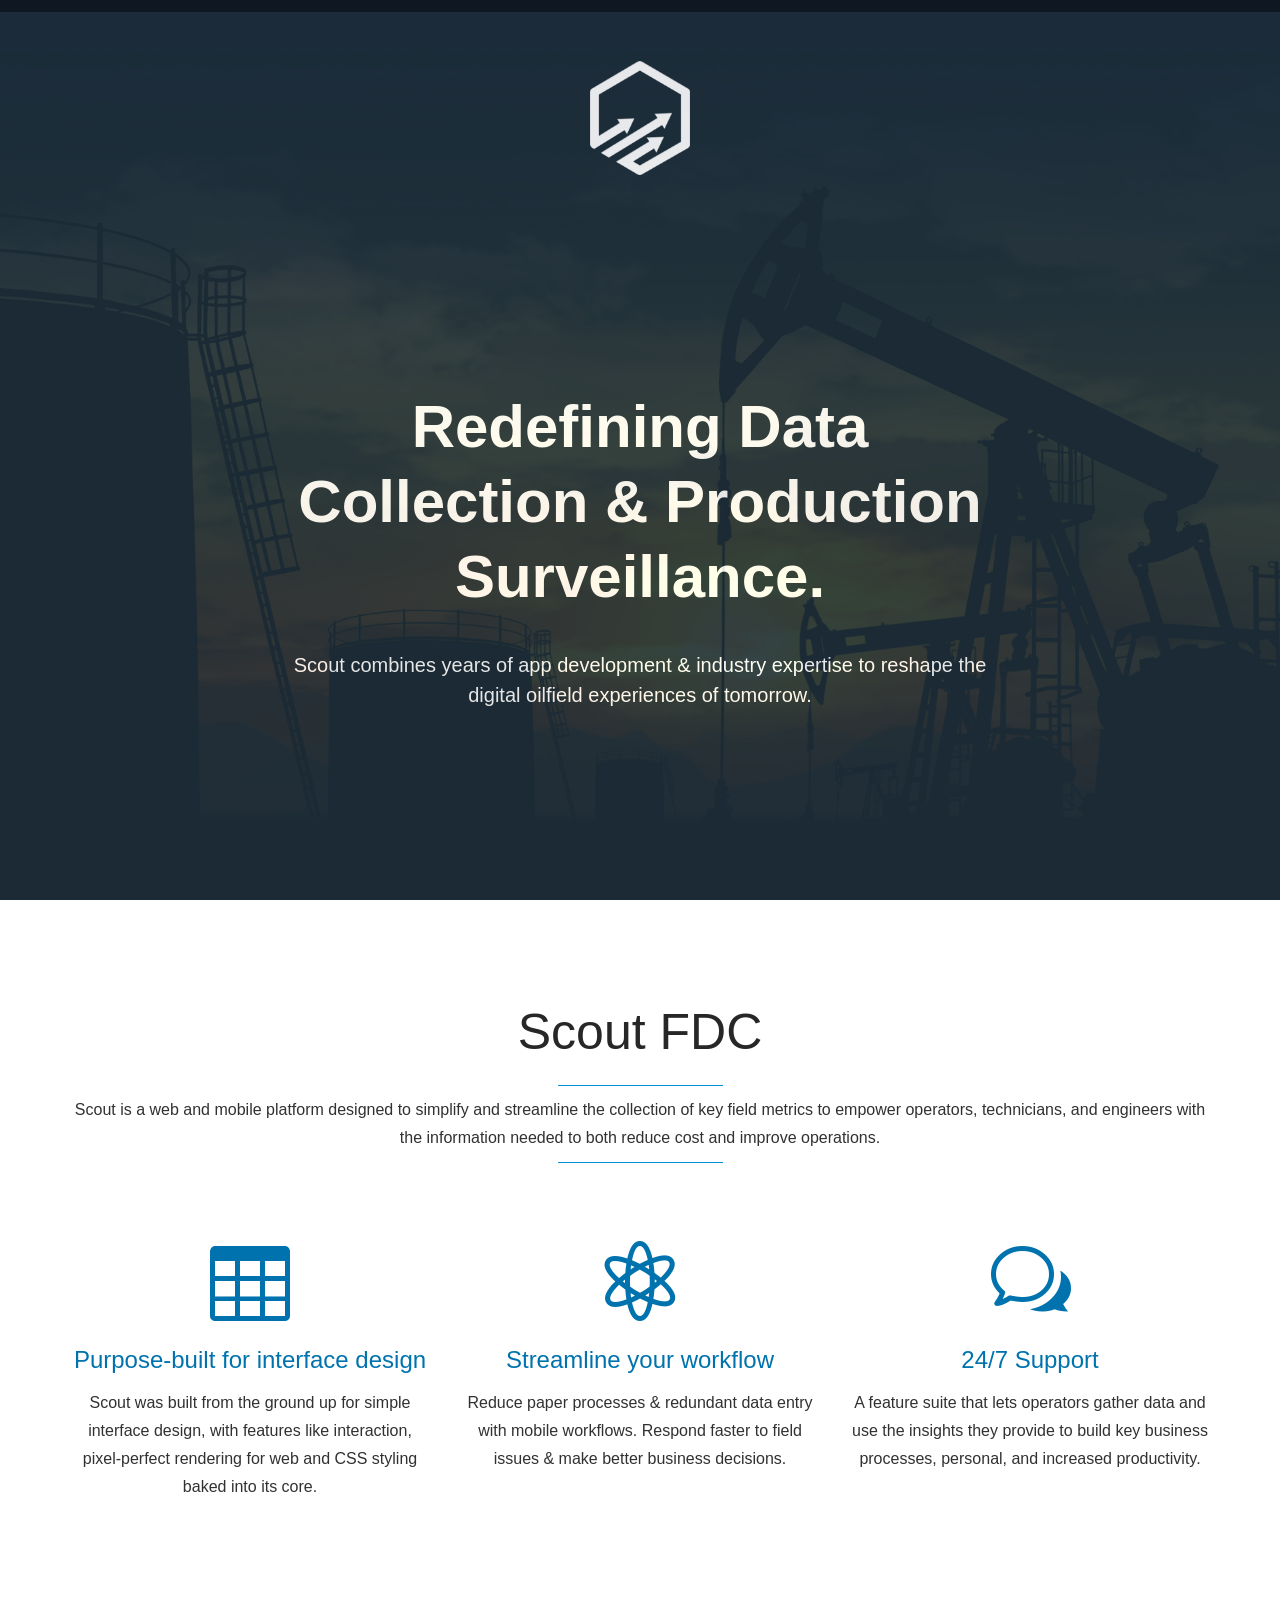
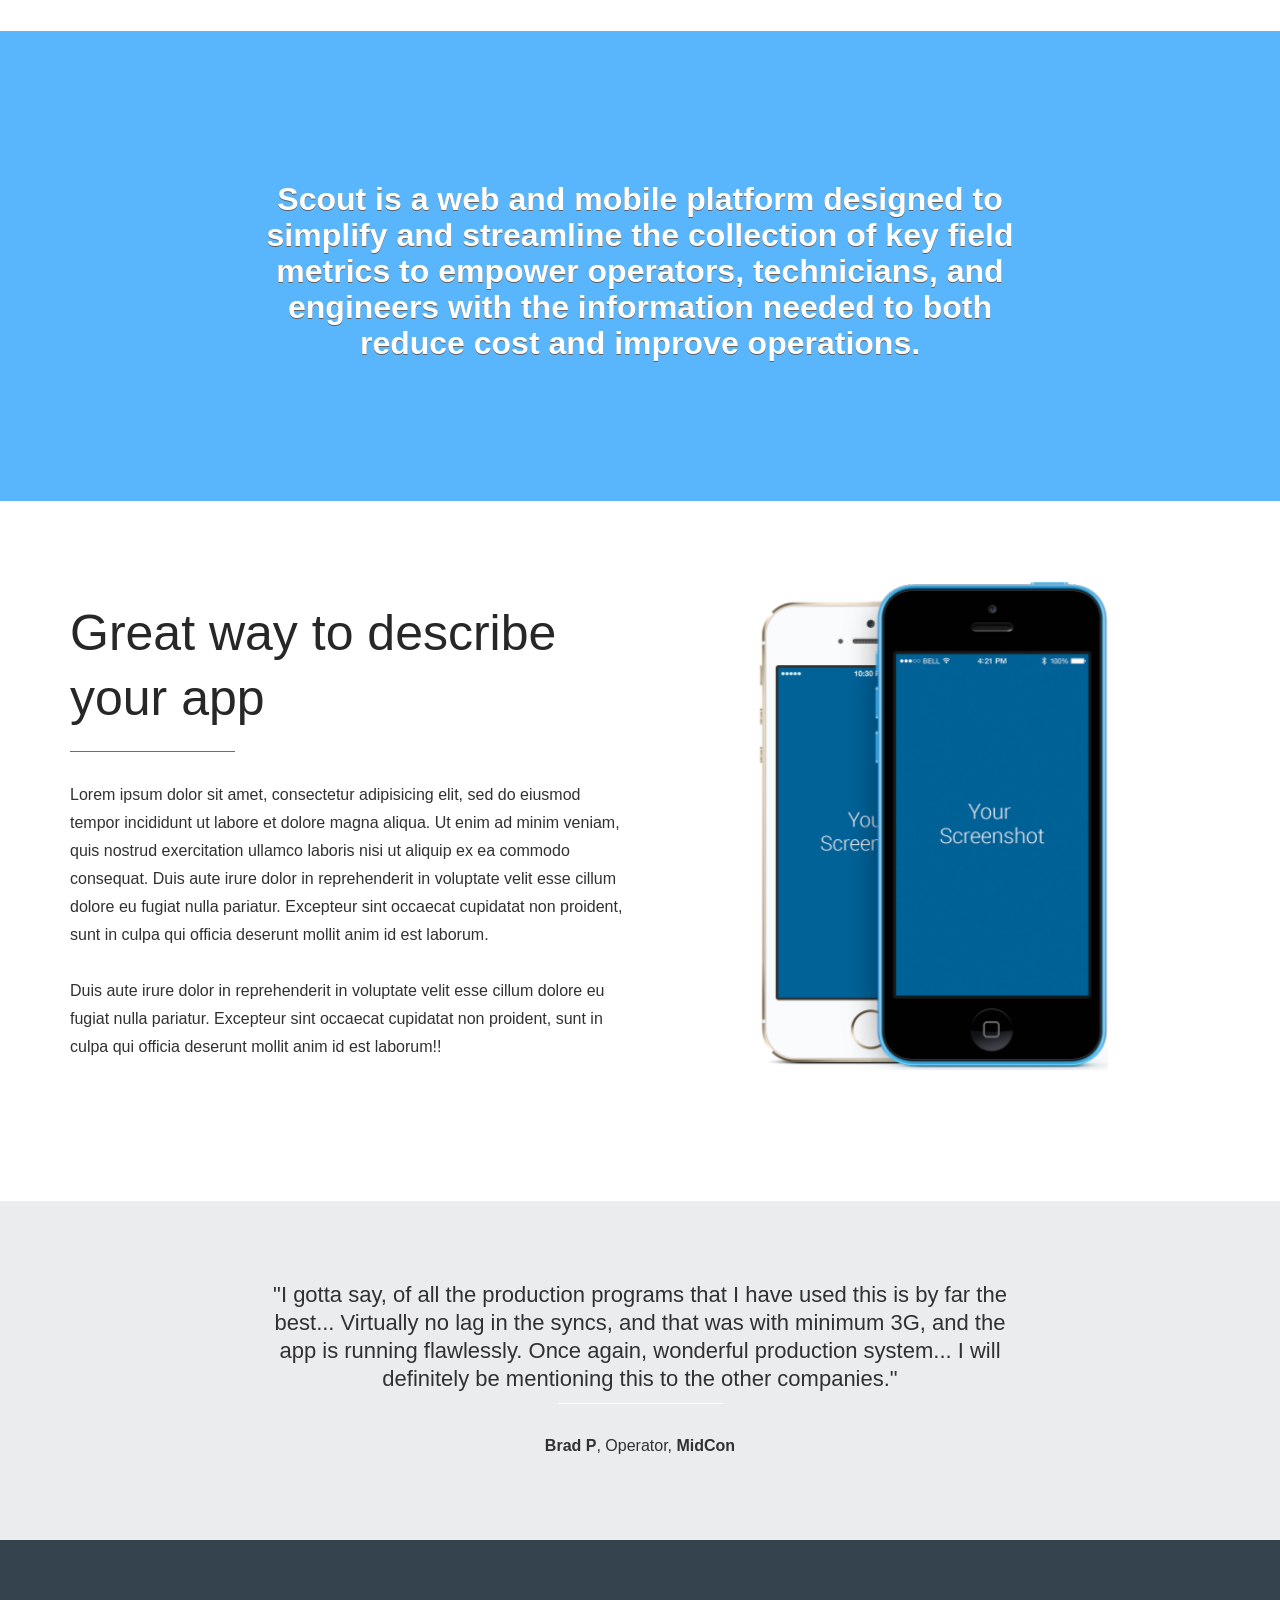
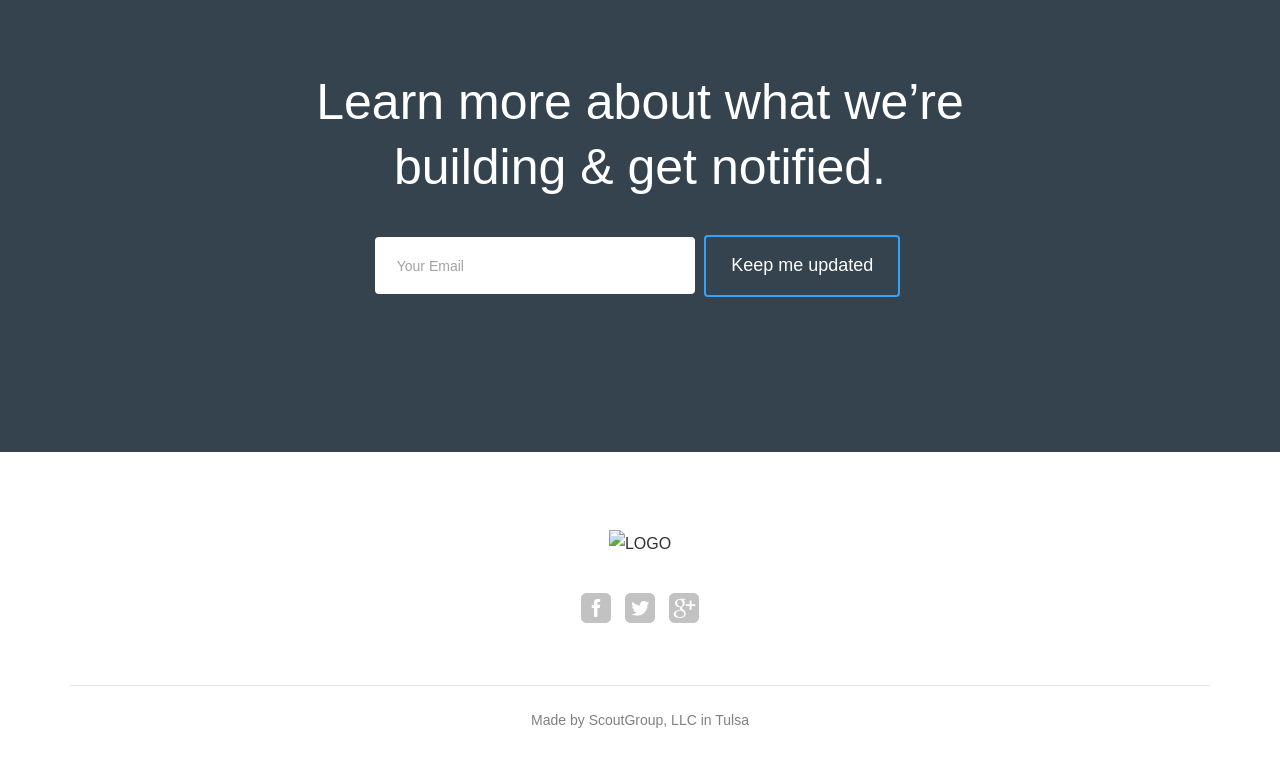
==== index.html @ a5a45346 "nav tweaks" ====
<!doctype html>
<html lang="en">
<head>
<meta charset="UTF-8">
<meta name="description" content="Responsive Bootstrap App Landing Page Template">
<meta name="keywords" content="Scout, Bootstrap, Landing page, Template, App, Mobile, Android, iOS">
<meta name="author" content="Mizanur Rahman">
<meta name="viewport" content="width=device-width, initial-scale=1, maximum-scale=1">

<!-- SITE TITLE -->
<title>Scout - FDC & Production Surveillance.</title>

<!-- =========================
      FAV AND TOUCH ICONS  
============================== -->
<link rel="icon" href="images/favicon.ico">
<link rel="apple-touch-icon" href="images/apple-touch-icon.png">
<link rel="apple-touch-icon" sizes="72x72" href="images/apple-touch-icon-72x72.png">
<link rel="apple-touch-icon" sizes="114x114" href="images/apple-touch-icon-114x114.png">

<!-- =========================
     STYLESHEETS   
============================== -->
<!-- BOOTSTRAP -->
<link rel="stylesheet" href="css/bootstrap.min.css">

<!-- FONT ICONS -->
<link rel="stylesheet" href="assets/elegant-icons/style.css">
<link rel="stylesheet" href="assets/app-icons/styles.css">
<!--[if lte IE 7]><script src="lte-ie7.js"></script><![endif]-->

<!-- WEB FONTS -->
<link href='http://fonts.googleapis.com/css?family=Roboto:100,300,100italic,400,300italic' rel='stylesheet' type='text/css'>
<script type="text/javascript" src="http://fast.fonts.net/jsapi/e8d25be2-cc6c-45c1-a5a9-0965de885e68.js"></script>

<!-- CAROUSEL AND LIGHTBOX -->
<link rel="stylesheet" href="css/owl.theme.css">
<link rel="stylesheet" href="css/owl.carousel.css">
<link rel="stylesheet" href="css/nivo-lightbox.css">
<link rel="stylesheet" href="css/nivo_themes/default/default.css">

<!-- ANIMATIONS -->
<link rel="stylesheet" href="css/animate.min.css">

<!-- CUSTOM STYLESHEETS -->
<link rel="stylesheet" href="css/styles.css">

<!-- COLORS -->
<link rel="stylesheet" href="css/colors/blue.css"> <!-- DEFAULT COLOR/ CURRENTLY USING -->
<!-- <link rel="stylesheet" href="css/colors/red.css"> --> 
<!-- <link rel="stylesheet" href="css/colors/green.css"> --> 
<!-- <link rel="stylesheet" href="css/colors/purple.css"> --> 
<!-- <link rel="stylesheet" href="css/colors/orange.css"> --> 
<!-- <link rel="stylesheet" href="css/colors/blue-munsell.css"> --> 
<!-- <link rel="stylesheet" href="css/colors/slate.css"> --> 
<!-- <link rel="stylesheet" href="css/colors/yellow.css"> -->

<!-- RESPONSIVE FIXES -->
<link rel="stylesheet" href="css/responsive.css">


<!--[if lt IE 9]>
			<script src="js/html5shiv.js"></script>
			<script src="js/respond.min.js"></script>
<![endif]-->

<!-- JQUERY -->
<script src="http://ajax.googleapis.com/ajax/libs/jquery/1.9.1/jquery.min.js"></script>

</head>

<body>
<!-- =========================
     PRE LOADER       
============================== -->
<div class="preloader">
  <div class="status">&nbsp;</div>
</div>

<!-- =========================
     HEADER   
============================== -->
<header class="header" data-stellar-background-ratio="0.5" id="home">

<!-- COLOR OVER IMAGE -->
<div class="color-overlay"> <!-- To make header full screen. Use .full-screen class with color overlay. Example: <div class="color-overlay full-screen">  -->

	<!-- STICKY NAVIGATION -->
	<div class="navbar navbar-inverse bs-docs-nav navbar-fixed-top sticky-navigation">
		<div class="container">
			<div class="navbar-header">
				
				<!-- LOGO ON STICKY NAV BAR -->
				<button type="button" class="navbar-toggle" data-toggle="collapse" data-target="#kane-navigation">
				<span class="sr-only">Toggle navigation</span>
				<span class="icon-bar"></span>
				<span class="icon-bar"></span>
				<span class="icon-bar"></span>
				</button>

				<a class="navbar-brand" href="#"><img src="http://wti.s3.amazonaws.com/scout-logo.png" alt=""></a>
				
			</div>
			
			<!-- NAVIGATION LINKS -->
			<div class="navbar-collapse collapse" id="kane-navigation">
				<ul class="nav navbar-nav navbar-right main-navigation">
				<li><a href="#features">Features</a></li>
				<li><a href="#services">Services</a></li>
				<li><a href="#contact">Contact</a></li>
				<li><a href="#contact"><button class="btn btn-default small-button">Contact Us</button></a></li>
				</ul>
			</div>
		</div> <!-- /END CONTAINER -->
	</div> <!-- /END STICKY NAVIGATION -->
	
	
	<!-- CONTAINER -->
	<div class="container">
		
		<!-- ONLY LOGO ON HEADER -->
		<div class="only-logo">
			<div class="navbar">
				<div class="navbar-header">
					<img src="images/scout-top.png" alt="" style="width: 100px;">
				</div>
			</div>
		</div> <!-- /END ONLY LOGO ON HEADER -->
		
		<div class="row">
			<div class="col-md-8 col-md-offset-2">
				
				<!-- HEADING AND BUTTONS -->
				<div class="intro-section">
					
					<!-- WELCOM MESSAGE -->
					<h1 class="intro">Redefining Data Collection & Production Surveillance.</h1>
					<h4 style="color:white;">Scout combines years of app development & industry expertise to reshape the digital oilfield experiences of tomorrow.</h4>
					
					
				</div>
				<!-- /END HEADNING AND BUTTONS -->
				
			</div>
		</div>
		<!-- /END ROW -->
		
	</div>
	<!-- /END CONTAINER -->
</div>
<!-- /END COLOR OVERLAY -->
</header>
<!-- /END HEADER -->


<!-- /END SECTION -->

<!-- =========================
     SERVICES
============================== -->
<section class="services" id="features">

<div class="container">
	
	<!-- SECTION HEADER -->
	<div class="section-header wow fadeIn animated" data-wow-offset="10" data-wow-duration="1.5s">
		
		<!-- SECTION TITLE -->
		<h2 class="dark-text">Scout FDC</h2>
		
		<div class="colored-line">
		</div>
		<div class="section-description">
			Scout is a web and mobile platform designed to  
			simplify and streamline the collection of key field metrics 
			to empower operators, technicians, and engineers with 
			the information needed to both reduce cost 
			and improve operations.
		</div>
		<div class="colored-line">
		</div>
		
	</div>
	<!-- /END SECTION HEADER -->
	
	<div class="row">
		
		<!-- SINGLE SERVICE -->
		<div class="col-md-4 single-service wow fadeIn animated" data-wow-offset="10" data-wow-duration="1.5s">
			
			<!-- SERVICE ICON -->
			<div class="service-icon">
				<i class="icon_table"></i>
			</div>
			
			<!-- SERVICE HEADING -->
			<h3>Purpose-built for interface design</h3>
			
			<!-- SERVICE DESCRIPTION -->
			<p>
				 Scout was built from the ground up for simple interface design, with features like interaction, pixel-perfect rendering for web and CSS styling baked into its core.
			</p>
			
		</div>
		<!-- /END SINGLE SERVICE -->
		
		<!-- SINGLE SERVICE -->
		<div class="col-md-4 single-service wow fadeIn animated" data-wow-offset="10" data-wow-duration="1.5s">
			
			<!-- SERVICE ICON -->
			<div class="service-icon">
				<i class="icon_genius"></i>
			</div>
			
			<!-- SERVICE HEADING -->
			<h3>Streamline your workflow</h3>
			
			<!-- SERVICE DESCRIPTION -->
			<p>
				 Reduce paper processes & redundant data entry with mobile workflows.
				 Respond faster to field issues & make better business decisions.
			</p>
			
		</div>
		<!-- /END SINGLE SERVICE -->
		
		<!-- SINGLE SERVICE -->
		<div class="col-md-4 single-service wow fadeIn animated" data-wow-offset="10" data-wow-duration="1.5s">
			
			<!-- SERVICE ICON -->
			<div class="service-icon">
				<i class="icon_chat_alt"></i>
			</div>
			
			<!-- SERVICE HEADING -->
			<h3>24/7 Support</h3>
			
			<!-- SERVICE DESCRIPTION -->
			<p>
				A feature suite that lets operators gather data and use the insights they provide to build key business processes, personal, and increased productivity.
			</p>
			
		</div>
		<!-- /END SINGLE SERVICE -->
		
	</div>
	<!-- /END ROW -->
	
</div>
<!-- /END CONTAINER -->

</section>
<!-- /END FEATURES SECTION -->

<!-- =========================
     TESTIMONIALS 
============================== -->
<section class="testimonials">

<div class="color-overlay">
	
	<div class="container" data-wow-offset="10" data-wow-duration="1.5s">
		
		<!-- FEEDBACKS -->
		<div id="feedbacks" class="owl-carousel owl-theme">
			
			<!-- SINGLE FEEDBACK -->
			<div class="feedback">

				
				<div class="message">
					 Scout is a web and mobile platform designed to  
					 simplify and streamline the collection of key field metrics 
					 to empower operators, technicians, and engineers with 
					 the information needed to both reduce cost 
					 and improve operations.
				</div>
				
			</div>
			<!-- /END SINGLE FEEDBACK -->

			
		</div>
		<!-- /END FEEDBACKS -->
		
	</div>
	<!-- /END CONTAINER -->
	
</div>
<!-- /END COLOR OVERLAY -->

</section>
<!-- /END TESTIMONIALS SECTION -->

<!-- =========================
     BRIEF RIGHT SECTION 
============================== -->
<section class="app-brief" id="services">

<div class="container">
	
	<div class="row">
		
		<!-- BRIEF -->
		<div class="col-md-6 left-align" data-wow-offset="10" data-wow-duration="1.5s">
			
			<!-- SECTION TITLE -->
			<h2 class="dark-text">Great way to describe your app</h2>
			
			<div class="colored-line-left">
			</div>
			
			<p>
				Lorem ipsum dolor sit amet, consectetur adipisicing elit, sed do eiusmod tempor incididunt ut labore et dolore magna aliqua. Ut enim ad minim veniam, quis nostrud exercitation ullamco laboris nisi ut aliquip ex ea commodo consequat. Duis aute irure dolor in reprehenderit in voluptate velit esse cillum dolore eu fugiat nulla pariatur. Excepteur sint occaecat cupidatat non proident, sunt in culpa qui officia deserunt mollit anim id est laborum.<br/><br/>
				Duis aute irure dolor in reprehenderit in voluptate velit esse cillum dolore eu fugiat nulla pariatur. Excepteur sint occaecat cupidatat non proident, sunt in culpa qui officia deserunt mollit anim id est laborum!!
			</p>
			
		</div>
		<!-- /ENDBRIEF -->
		
		<!-- PHONES IMAGE -->
		<div class="col-md-6" data-wow-offset="10" data-wow-duration="1.5s">
			<div class="phone-image">
				<img src="images/2-iphone-right.png" alt="">
			</div>
		</div>
		<!-- /END PHONES IMAGE -->
		
	</div>
	<!-- /END ROW -->
	
</div>
<!-- /END CONTAINER -->

</section>
<!-- /END SECTION -->

<!-- =========================
     BRIEF LEFT SECTION WITH VIDEO 
============================== -->
<section class="app-brief grey-bg" id="brief1">

<div class="container">
	
	<div class="row">
		
		<div class="col-md-8 col-md-offset-2">
	
			<p style="font-size: 22px;">
				"I gotta say, of all the production programs that I have used this is by far the best... Virtually no lag in the syncs, and that was with minimum 3G, and the app is running flawlessly.  Once again, wonderful production system... I will definitely be mentioning this to the other companies."
			</p>
			
			<div class="white-line"></div><br>
							
			<!-- INFORMATION -->
			<div class="name">
				<b>Brad P</b>, Operator, <b>MidCon</b>
			</div>
	
		</div>
	
		
	</div>
	<!-- /END ROW -->
	
</div>
<!-- /END CONTAINER -->

</section>
<!-- /END SECTION -->


<!-- =========================
     DOWNLOAD NOW 
============================== -->
<section class="download" id="contact">

<div class="color-overlay">

	<div class="container">
		<div class="row">
			<div class="col-md-8 col-md-offset-2">
				
				
				
				<!-- SUBSCRIPTION FORM WITH TITLE -->
				<div class="subscription-form-container">
					
					<h2 class="wow fadeInLeft animated" data-wow-offset="10" data-wow-duration="1.5s">Learn more about what we’re building & get notified.</h2>
					
					<!-- =====================
					     MAILCHIMP FORM STARTS 
					     ===================== -->
					
					<form class="subscription-form mailchimp form-inline wow fadeInRight animated" data-wow-offset="10" data-wow-duration="1.5s" role="form">
						
						<!-- SUBSCRIPTION SUCCESSFUL OR ERROR MESSAGES -->
						<h4 class="subscription-success"></h4>
						<h4 class="subscription-error"></h4>
						
						<!-- EMAIL INPUT BOX -->
						<input type="email" name="email" id="subscriber-email" placeholder="Your Email" class="form-control input-box">
						
						<!-- SUBSCRIBE BUTTON -->
						<button type="submit" id="subscribe-button" class="btn btn-default standard-button">Keep me updated</button>
						
					</form>
					<!-- /END MAILCHIMP FORM STARTS -->
					
					<!-- =====================
					     LOCAL TXT FORM STARTS 
					     ===================== -->
					     
					<!-- THIS FORM IS COMMENTED TO HIDE 
					
					<form class="subscription-form form-inline wow fadeInRight animated" data-wow-offset="10" data-wow-duration="1.5s" id="subscribe" role="form">
						
						<h4 class="subscription-success"><i class="icon_check"></i> Thank you! We will notify you soon.</h4>
						<h4 class="subscription-error">Something Wrong!</h4>
						
						<input type="email" name="email" id="subscriber-email" placeholder="Your Email" class="form-control input-box">
						
						<button type="submit" id="subscribe-button" class="btn btn-default standard-button">Subscribe</button>
						
					</form>
					
					-->
					
					<!-- / LOCAL TXT SAVING FORM END -->

				</div>
                <!-- END OF SUBSCRIPTION FORM WITH TITLE -->
				
			</div> 
			<!-- END COLUMN -->
			
		</div> 
		<!-- END ROW -->
		
	</div>
	<!-- /END CONTAINER -->
</div>
<!-- /END COLOR OVERLAY -->

</section>
<!-- /END DOWNLOAD SECTION -->


<!-- =========================
     FOOTER 
============================== -->
<footer>

<div class="container">
	
	<div class="contact-box" data-wow-offset="10" data-wow-duration="1.5s">
		
		
		
	</div>
	<!-- /END CONTACT BOX -->
	
	<!-- LOGO -->
	<img src="http://wti.s3.amazonaws.com/scout-logo.png" alt="LOGO" class="responsive-img">
	
	<!-- SOCIAL ICONS -->
	<ul class="social-icons">
		<li><a href=""><i class="social_facebook_square"></i></a></li>
		<li><a href=""><i class="social_twitter_square"></i></a></li>
		<li><a href=""><i class="social_googleplus_square"></i></a></li>
	</ul>
	
	<!-- COPYRIGHT TEXT -->
	<p class="copyright">
		Made by ScoutGroup, LLC in Tulsa
	</p>

</div>
<!-- /END CONTAINER -->
 
</footer>
<!-- /END FOOTER -->


<!-- =========================
     SCRIPTS 
============================== -->

<script src="js/bootstrap.min.js"></script>
<script src="js/smoothscroll.js"></script>
<script src="js/jquery.scrollTo.min.js"></script>
<script src="js/jquery.localScroll.min.js"></script>
<script src="js/owl.carousel.min.js"></script>
<script src="js/nivo-lightbox.min.js"></script>
<script src="js/simple-expand.min.js"></script>
<script src="js/wow.min.js"></script>
<script src="js/jquery.stellar.min.js"></script>
<script src="js/retina.min.js"></script>
<script src="js/jquery.nav.js"></script>
<script src="js/matchMedia.js"></script>
<script src="js/jquery.ajaxchimp.min.js"></script>
<script src="js/jquery.fitvids.js"></script>
<script src="js/custom.js"></script>

</body>
</html>
---- assets/elegant-icons/style.css ----
@font-face {
	font-family: 'ElegantIcons';
	src:url('fonts/ElegantIcons.eot');
	src:url('fonts/ElegantIcons.eot?#iefix') format('embedded-opentype'),
		url('fonts/ElegantIcons.ttf') format('truetype'),
		url('fonts/ElegantIcons.svg#ElegantIcons') format('svg'),
		url('fonts/ElegantIcons.woff') format('woff');
	font-weight: normal;
	font-style: normal;
}

@media screen and (-webkit-min-device-pixel-ratio:0) {
@font-face {
font-family: 'ElegantIcons';
src: url('fonts/ElegantIcons.svg#ElegantIcons') format('svg');

}
}

/* Use the following CSS code if you want to use data attributes for inserting your icons */
[data-icon]:before {
	font-family: 'ElegantIcons';
	content: attr(data-icon);
	speak: none;
	font-weight: normal;
	font-variant: normal;
	text-transform: none;
	line-height: 1;
	-webkit-font-smoothing: antialiased;
	-moz-osx-font-smoothing: grayscale;
}

/* Use the following CSS code if you want to have a class per icon */
/*
Instead of a list of all class selectors,
you can use the generic selector below, but it's slower:
[class*="your-class-prefix"] {
*/
.arrow_up, .arrow_down, .arrow_left, .arrow_right, .arrow_left-up, .arrow_right-up, .arrow_right-down, .arrow_left-down, .arrow-up-down, .arrow_up-down_alt, .arrow_left-right_alt, .arrow_left-right, .arrow_expand_alt2, .arrow_expand_alt, .arrow_condense, .arrow_expand, .arrow_move, .arrow_carrot-up, .arrow_carrot-down, .arrow_carrot-left, .arrow_carrot-right, .arrow_carrot-2up, .arrow_carrot-2down, .arrow_carrot-2left, .arrow_carrot-2right, .arrow_carrot-up_alt2, .arrow_carrot-down_alt2, .arrow_carrot-left_alt2, .arrow_carrot-right_alt2, .arrow_carrot-2up_alt2, .arrow_carrot-2down_alt2, .arrow_carrot-2left_alt2, .arrow_carrot-2right_alt2, .arrow_triangle-up, .arrow_triangle-down, .arrow_triangle-left, .arrow_triangle-right, .arrow_triangle-up_alt2, .arrow_triangle-down_alt2, .arrow_triangle-left_alt2, .arrow_triangle-right_alt2, .arrow_back, .icon_minus-06, .icon_plus, .icon_close, .icon_check, .icon_minus_alt2, .icon_plus_alt2, .icon_close_alt2, .icon_check_alt2, .icon_zoom-out_alt, .icon_zoom-in_alt, .icon_search, .icon_box-empty, .icon_box-selected, .icon_minus-box, .icon_plus-box, .icon_box-checked, .icon_circle-empty, .icon_circle-slelected, .icon_stop_alt2, .icon_stop, .icon_pause_alt2, .icon_pause, .icon_menu, .icon_menu-square_alt2, .icon_menu-circle_alt2, .icon_ul, .icon_ol, .icon_adjust-horiz, .icon_adjust-vert, .icon_document_alt, .icon_documents_alt, .icon_pencil, .icon_pencil-edit_alt, .icon_pencil-edit, .icon_folder-alt, .icon_folder-open_alt, .icon_folder-add_alt, .icon_info_alt, .icon_error-oct_alt, .icon_error-circle_alt, .icon_error-triangle_alt, .icon_question_alt2, .icon_question, .icon_comment_alt, .icon_chat_alt, .icon_vol-mute_alt, .icon_volume-low_alt, .icon_volume-high_alt, .icon_quotations, .icon_quotations_alt2, .icon_clock_alt, .icon_lock_alt, .icon_lock-open_alt, .icon_key_alt, .icon_cloud_alt, .icon_cloud-upload_alt, .icon_cloud-download_alt, .icon_image, .icon_images, .icon_lightbulb_alt, .icon_gift_alt, .icon_house_alt, .icon_genius, .icon_mobile, .icon_tablet, .icon_laptop, .icon_desktop, .icon_camera_alt, .icon_mail_alt, .icon_cone_alt, .icon_ribbon_alt, .icon_bag_alt, .icon_creditcard, .icon_cart_alt, .icon_paperclip, .icon_tag_alt, .icon_tags_alt, .icon_trash_alt, .icon_cursor_alt, .icon_mic_alt, .icon_compass_alt, .icon_pin_alt, .icon_pushpin_alt, .icon_map_alt, .icon_drawer_alt, .icon_toolbox_alt, .icon_book_alt, .icon_calendar, .icon_film, .icon_table, .icon_contacts_alt, .icon_headphones, .icon_lifesaver, .icon_piechart, .icon_refresh, .icon_link_alt, .icon_link, .icon_loading, .icon_blocked, .icon_archive_alt, .icon_heart_alt, .icon_star_alt, .icon_star-half_alt, .icon_star, .icon_star-half, .icon_tools, .icon_tool, .icon_cog, .icon_cogs, .arrow_up_alt, .arrow_down_alt, .arrow_left_alt, .arrow_right_alt, .arrow_left-up_alt, .arrow_right-up_alt, .arrow_right-down_alt, .arrow_left-down_alt, .arrow_condense_alt, .arrow_expand_alt3, .arrow_carrot_up_alt, .arrow_carrot-down_alt, .arrow_carrot-left_alt, .arrow_carrot-right_alt, .arrow_carrot-2up_alt, .arrow_carrot-2dwnn_alt, .arrow_carrot-2left_alt, .arrow_carrot-2right_alt, .arrow_triangle-up_alt, .arrow_triangle-down_alt, .arrow_triangle-left_alt, .arrow_triangle-right_alt, .icon_minus_alt, .icon_plus_alt, .icon_close_alt, .icon_check_alt, .icon_zoom-out, .icon_zoom-in, .icon_stop_alt, .icon_menu-square_alt, .icon_menu-circle_alt, .icon_document, .icon_documents, .icon_pencil_alt, .icon_folder, .icon_folder-open, .icon_folder-add, .icon_folder_upload, .icon_folder_download, .icon_info, .icon_error-circle, .icon_error-oct, .icon_error-triangle, .icon_question_alt, .icon_comment, .icon_chat, .icon_vol-mute, .icon_volume-low, .icon_volume-high, .icon_quotations_alt, .icon_clock, .icon_lock, .icon_lock-open, .icon_key, .icon_cloud, .icon_cloud-upload, .icon_cloud-download, .icon_lightbulb, .icon_gift, .icon_house, .icon_camera, .icon_mail, .icon_cone, .icon_ribbon, .icon_bag, .icon_cart, .icon_tag, .icon_tags, .icon_trash, .icon_cursor, .icon_mic, .icon_compass, .icon_pin, .icon_pushpin, .icon_map, .icon_drawer, .icon_toolbox, .icon_book, .icon_contacts, .icon_archive, .icon_heart, .icon_profile, .icon_group, .icon_grid-2x2, .icon_grid-3x3, .icon_music, .icon_pause_alt, .icon_phone, .icon_upload, .icon_download, .social_facebook, .social_twitter, .social_pinterest, .social_googleplus, .social_tumblr, .social_tumbleupon, .social_wordpress, .social_instagram, .social_dribbble, .social_vimeo, .social_linkedin, .social_rss, .social_deviantart, .social_share, .social_myspace, .social_skype, .social_youtube, .social_picassa, .social_googledrive, .social_flickr, .social_blogger, .social_spotify, .social_delicious, .social_facebook_circle, .social_twitter_circle, .social_pinterest_circle, .social_googleplus_circle, .social_tumblr_circle, .social_stumbleupon_circle, .social_wordpress_circle, .social_instagram_circle, .social_dribbble_circle, .social_vimeo_circle, .social_linkedin_circle, .social_rss_circle, .social_deviantart_circle, .social_share_circle, .social_myspace_circle, .social_skype_circle, .social_youtube_circle, .social_picassa_circle, .social_googledrive_alt2, .social_flickr_circle, .social_blogger_circle, .social_spotify_circle, .social_delicious_circle, .social_facebook_square, .social_twitter_square, .social_pinterest_square, .social_googleplus_square, .social_tumblr_square, .social_stumbleupon_square, .social_wordpress_square, .social_instagram_square, .social_dribbble_square, .social_vimeo_square, .social_linkedin_square, .social_rss_square, .social_deviantart_square, .social_share_square, .social_myspace_square, .social_skype_square, .social_youtube_square, .social_picassa_square, .social_googledrive_square, .social_flickr_square, .social_blogger_square, .social_spotify_square, .social_delicious_square, .icon_printer, .icon_calulator, .icon_building, .icon_floppy, .icon_drive, .icon_search-2, .icon_id, .icon_id-2, .icon_puzzle, .icon_like, .icon_dislike, .icon_mug, .icon_currency, .icon_wallet, .icon_pens, .icon_easel, .icon_flowchart, .icon_datareport, .icon_briefcase, .icon_shield, .icon_percent, .icon_globe, .icon_globe-2, .icon_target, .icon_hourglass, .icon_balance, .icon_rook, .icon_printer-alt, .icon_calculator_alt, .icon_building_alt, .icon_floppy_alt, .icon_drive_alt, .icon_search_alt, .icon_id_alt, .icon_id-2_alt, .icon_puzzle_alt, .icon_like_alt, .icon_dislike_alt, .icon_mug_alt, .icon_currency_alt, .icon_wallet_alt, .icon_pens_alt, .icon_easel_alt, .icon_flowchart_alt, .icon_datareport_alt, .icon_briefcase_alt, .icon_shield_alt, .icon_percent_alt, .icon_globe_alt, .icon_clipboard {
	font-family: 'ElegantIcons';
	speak: none;
	font-style: normal;
	font-weight: normal;
	font-variant: normal;
	text-transform: none;
	line-height: 1;
	-webkit-font-smoothing: antialiased;
}
.arrow_up:before {
	content: "\21";
}
.arrow_down:before {
	content: "\22";
}
.arrow_left:before {
	content: "\23";
}
.arrow_right:before {
	content: "\24";
}
.arrow_left-up:before {
	content: "\25";
}
.arrow_right-up:before {
	content: "\26";
}
.arrow_right-down:before {
	content: "\27";
}
.arrow_left-down:before {
	content: "\28";
}
.arrow-up-down:before {
	content: "\29";
}
.arrow_up-down_alt:before {
	content: "\2a";
}
.arrow_left-right_alt:before {
	content: "\2b";
}
.arrow_left-right:before {
	content: "\2c";
}
.arrow_expand_alt2:before {
	content: "\2d";
}
.arrow_expand_alt:before {
	content: "\2e";
}
.arrow_condense:before {
	content: "\2f";
}
.arrow_expand:before {
	content: "\30";
}
.arrow_move:before {
	content: "\31";
}
.arrow_carrot-up:before {
	content: "\32";
}
.arrow_carrot-down:before {
	content: "\33";
}
.arrow_carrot-left:before {
	content: "\34";
}
.arrow_carrot-right:before {
	content: "\35";
}
.arrow_carrot-2up:before {
	content: "\36";
}
.arrow_carrot-2down:before {
	content: "\37";
}
.arrow_carrot-2left:before {
	content: "\38";
}
.arrow_carrot-2right:before {
	content: "\39";
}
.arrow_carrot-up_alt2:before {
	content: "\3a";
}
.arrow_carrot-down_alt2:before {
	content: "\3b";
}
.arrow_carrot-left_alt2:before {
	content: "\3c";
}
.arrow_carrot-right_alt2:before {
	content: "\3d";
}
.arrow_carrot-2up_alt2:before {
	content: "\3e";
}
.arrow_carrot-2down_alt2:before {
	content: "\3f";
}
.arrow_carrot-2left_alt2:before {
	content: "\40";
}
.arrow_carrot-2right_alt2:before {
	content: "\41";
}
.arrow_triangle-up:before {
	content: "\42";
}
.arrow_triangle-down:before {
	content: "\43";
}
.arrow_triangle-left:before {
	content: "\44";
}
.arrow_triangle-right:before {
	content: "\45";
}
.arrow_triangle-up_alt2:before {
	content: "\46";
}
.arrow_triangle-down_alt2:before {
	content: "\47";
}
.arrow_triangle-left_alt2:before {
	content: "\48";
}
.arrow_triangle-right_alt2:before {
	content: "\49";
}
.arrow_back:before {
	content: "\4a";
}
.icon_minus-06:before {
	content: "\4b";
}
.icon_plus:before {
	content: "\4c";
}
.icon_close:before {
	content: "\4d";
}
.icon_check:before {
	content: "\4e";
}
.icon_minus_alt2:before {
	content: "\4f";
}
.icon_plus_alt2:before {
	content: "\50";
}
.icon_close_alt2:before {
	content: "\51";
}
.icon_check_alt2:before {
	content: "\52";
}
.icon_zoom-out_alt:before {
	content: "\53";
}
.icon_zoom-in_alt:before {
	content: "\54";
}
.icon_search:before {
	content: "\55";
}
.icon_box-empty:before {
	content: "\56";
}
.icon_box-selected:before {
	content: "\57";
}
.icon_minus-box:before {
	content: "\58";
}
.icon_plus-box:before {
	content: "\59";
}
.icon_box-checked:before {
	content: "\5a";
}
.icon_circle-empty:before {
	content: "\5b";
}
.icon_circle-slelected:before {
	content: "\5c";
}
.icon_stop_alt2:before {
	content: "\5d";
}
.icon_stop:before {
	content: "\5e";
}
.icon_pause_alt2:before {
	content: "\5f";
}
.icon_pause:before {
	content: "\60";
}
.icon_menu:before {
	content: "\61";
}
.icon_menu-square_alt2:before {
	content: "\62";
}
.icon_menu-circle_alt2:before {
	content: "\63";
}
.icon_ul:before {
	content: "\64";
}
.icon_ol:before {
	content: "\65";
}
.icon_adjust-horiz:before {
	content: "\66";
}
.icon_adjust-vert:before {
	content: "\67";
}
.icon_document_alt:before {
	content: "\68";
}
.icon_documents_alt:before {
	content: "\69";
}
.icon_pencil:before {
	content: "\6a";
}
.icon_pencil-edit_alt:before {
	content: "\6b";
}
.icon_pencil-edit:before {
	content: "\6c";
}
.icon_folder-alt:before {
	content: "\6d";
}
.icon_folder-open_alt:before {
	content: "\6e";
}
.icon_folder-add_alt:before {
	content: "\6f";
}
.icon_info_alt:before {
	content: "\70";
}
.icon_error-oct_alt:before {
	content: "\71";
}
.icon_error-circle_alt:before {
	content: "\72";
}
.icon_error-triangle_alt:before {
	content: "\73";
}
.icon_question_alt2:before {
	content: "\74";
}
.icon_question:before {
	content: "\75";
}
.icon_comment_alt:before {
	content: "\76";
}
.icon_chat_alt:before {
	content: "\77";
}
.icon_vol-mute_alt:before {
	content: "\78";
}
.icon_volume-low_alt:before {
	content: "\79";
}
.icon_volume-high_alt:before {
	content: "\7a";
}
.icon_quotations:before {
	content: "\7b";
}
.icon_quotations_alt2:before {
	content: "\7c";
}
.icon_clock_alt:before {
	content: "\7d";
}
.icon_lock_alt:before {
	content: "\7e";
}
.icon_lock-open_alt:before {
	content: "\e000";
}
.icon_key_alt:before {
	content: "\e001";
}
.icon_cloud_alt:before {
	content: "\e002";
}
.icon_cloud-upload_alt:before {
	content: "\e003";
}
.icon_cloud-download_alt:before {
	content: "\e004";
}
.icon_image:before {
	content: "\e005";
}
.icon_images:before {
	content: "\e006";
}
.icon_lightbulb_alt:before {
	content: "\e007";
}
.icon_gift_alt:before {
	content: "\e008";
}
.icon_house_alt:before {
	content: "\e009";
}
.icon_genius:before {
	content: "\e00a";
}
.icon_mobile:before {
	content: "\e00b";
}
.icon_tablet:before {
	content: "\e00c";
}
.icon_laptop:before {
	content: "\e00d";
}
.icon_desktop:before {
	content: "\e00e";
}
.icon_camera_alt:before {
	content: "\e00f";
}
.icon_mail_alt:before {
	content: "\e010";
}
.icon_cone_alt:before {
	content: "\e011";
}
.icon_ribbon_alt:before {
	content: "\e012";
}
.icon_bag_alt:before {
	content: "\e013";
}
.icon_creditcard:before {
	content: "\e014";
}
.icon_cart_alt:before {
	content: "\e015";
}
.icon_paperclip:before {
	content: "\e016";
}
.icon_tag_alt:before {
	content: "\e017";
}
.icon_tags_alt:before {
	content: "\e018";
}
.icon_trash_alt:before {
	content: "\e019";
}
.icon_cursor_alt:before {
	content: "\e01a";
}
.icon_mic_alt:before {
	content: "\e01b";
}
.icon_compass_alt:before {
	content: "\e01c";
}
.icon_pin_alt:before {
	content: "\e01d";
}
.icon_pushpin_alt:before {
	content: "\e01e";
}
.icon_map_alt:before {
	content: "\e01f";
}
.icon_drawer_alt:before {
	content: "\e020";
}
.icon_toolbox_alt:before {
	content: "\e021";
}
.icon_book_alt:before {
	content: "\e022";
}
.icon_calendar:before {
	content: "\e023";
}
.icon_film:before {
	content: "\e024";
}
.icon_table:before {
	content: "\e025";
}
.icon_contacts_alt:before {
	content: "\e026";
}
.icon_headphones:before {
	content: "\e027";
}
.icon_lifesaver:before {
	content: "\e028";
}
.icon_piechart:before {
	content: "\e029";
}
.icon_refresh:before {
	content: "\e02a";
}
.icon_link_alt:before {
	content: "\e02b";
}
.icon_link:before {
	content: "\e02c";
}
.icon_loading:before {
	content: "\e02d";
}
.icon_blocked:before {
	content: "\e02e";
}
.icon_archive_alt:before {
	content: "\e02f";
}
.icon_heart_alt:before {
	content: "\e030";
}
.icon_star_alt:before {
	content: "\e031";
}
.icon_star-half_alt:before {
	content: "\e032";
}
.icon_star:before {
	content: "\e033";
}
.icon_star-half:before {
	content: "\e034";
}
.icon_tools:before {
	content: "\e035";
}
.icon_tool:before {
	content: "\e036";
}
.icon_cog:before {
	content: "\e037";
}
.icon_cogs:before {
	content: "\e038";
}
.arrow_up_alt:before {
	content: "\e039";
}
.arrow_down_alt:before {
	content: "\e03a";
}
.arrow_left_alt:before {
	content: "\e03b";
}
.arrow_right_alt:before {
	content: "\e03c";
}
.arrow_left-up_alt:before {
	content: "\e03d";
}
.arrow_right-up_alt:before {
	content: "\e03e";
}
.arrow_right-down_alt:before {
	content: "\e03f";
}
.arrow_left-down_alt:before {
	content: "\e040";
}
.arrow_condense_alt:before {
	content: "\e041";
}
.arrow_expand_alt3:before {
	content: "\e042";
}
.arrow_carrot_up_alt:before {
	content: "\e043";
}
.arrow_carrot-down_alt:before {
	content: "\e044";
}
.arrow_carrot-left_alt:before {
	content: "\e045";
}
.arrow_carrot-right_alt:before {
	content: "\e046";
}
.arrow_carrot-2up_alt:before {
	content: "\e047";
}
.arrow_carrot-2dwnn_alt:before {
	content: "\e048";
}
.arrow_carrot-2left_alt:before {
	content: "\e049";
}
.arrow_carrot-2right_alt:before {
	content: "\e04a";
}
.arrow_triangle-up_alt:before {
	content: "\e04b";
}
.arrow_triangle-down_alt:before {
	content: "\e04c";
}
.arrow_triangle-left_alt:before {
	content: "\e04d";
}
.arrow_triangle-right_alt:before {
	content: "\e04e";
}
.icon_minus_alt:before {
	content: "\e04f";
}
.icon_plus_alt:before {
	content: "\e050";
}
.icon_close_alt:before {
	content: "\e051";
}
.icon_check_alt:before {
	content: "\e052";
}
.icon_zoom-out:before {
	content: "\e053";
}
.icon_zoom-in:before {
	content: "\e054";
}
.icon_stop_alt:before {
	content: "\e055";
}
.icon_menu-square_alt:before {
	content: "\e056";
}
.icon_menu-circle_alt:before {
	content: "\e057";
}
.icon_document:before {
	content: "\e058";
}
.icon_documents:before {
	content: "\e059";
}
.icon_pencil_alt:before {
	content: "\e05a";
}
.icon_folder:before {
	content: "\e05b";
}
.icon_folder-open:before {
	content: "\e05c";
}
.icon_folder-add:before {
	content: "\e05d";
}
.icon_folder_upload:before {
	content: "\e05e";
}
.icon_folder_download:before {
	content: "\e05f";
}
.icon_info:before {
	content: "\e060";
}
.icon_error-circle:before {
	content: "\e061";
}
.icon_error-oct:before {
	content: "\e062";
}
.icon_error-triangle:before {
	content: "\e063";
}
.icon_question_alt:before {
	content: "\e064";
}
.icon_comment:before {
	content: "\e065";
}
.icon_chat:before {
	content: "\e066";
}
.icon_vol-mute:before {
	content: "\e067";
}
.icon_volume-low:before {
	content: "\e068";
}
.icon_volume-high:before {
	content: "\e069";
}
.icon_quotations_alt:before {
	content: "\e06a";
}
.icon_clock:before {
	content: "\e06b";
}
.icon_lock:before {
	content: "\e06c";
}
.icon_lock-open:before {
	content: "\e06d";
}
.icon_key:before {
	content: "\e06e";
}
.icon_cloud:before {
	content: "\e06f";
}
.icon_cloud-upload:before {
	content: "\e070";
}
.icon_cloud-download:before {
	content: "\e071";
}
.icon_lightbulb:before {
	content: "\e072";
}
.icon_gift:before {
	content: "\e073";
}
.icon_house:before {
	content: "\e074";
}
.icon_camera:before {
	content: "\e075";
}
.icon_mail:before {
	content: "\e076";
}
.icon_cone:before {
	content: "\e077";
}
.icon_ribbon:before {
	content: "\e078";
}
.icon_bag:before {
	content: "\e079";
}
.icon_cart:before {
	content: "\e07a";
}
.icon_tag:before {
	content: "\e07b";
}
.icon_tags:before {
	content: "\e07c";
}
.icon_trash:before {
	content: "\e07d";
}
.icon_cursor:before {
	content: "\e07e";
}
.icon_mic:before {
	content: "\e07f";
}
.icon_compass:before {
	content: "\e080";
}
.icon_pin:before {
	content: "\e081";
}
.icon_pushpin:before {
	content: "\e082";
}
.icon_map:before {
	content: "\e083";
}
.icon_drawer:before {
	content: "\e084";
}
.icon_toolbox:before {
	content: "\e085";
}
.icon_book:before {
	content: "\e086";
}
.icon_contacts:before {
	content: "\e087";
}
.icon_archive:before {
	content: "\e088";
}
.icon_heart:before {
	content: "\e089";
}
.icon_profile:before {
	content: "\e08a";
}
.icon_group:before {
	content: "\e08b";
}
.icon_grid-2x2:before {
	content: "\e08c";
}
.icon_grid-3x3:before {
	content: "\e08d";
}
.icon_music:before {
	content: "\e08e";
}
.icon_pause_alt:before {
	content: "\e08f";
}
.icon_phone:before {
	content: "\e090";
}
.icon_upload:before {
	content: "\e091";
}
.icon_download:before {
	content: "\e092";
}
.social_facebook:before {
	content: "\e093";
}
.social_twitter:before {
	content: "\e094";
}
.social_pinterest:before {
	content: "\e095";
}
.social_googleplus:before {
	content: "\e096";
}
.social_tumblr:before {
	content: "\e097";
}
.social_tumbleupon:before {
	content: "\e098";
}
.social_wordpress:before {
	content: "\e099";
}
.social_instagram:before {
	content: "\e09a";
}
.social_dribbble:before {
	content: "\e09b";
}
.social_vimeo:before {
	content: "\e09c";
}
.social_linkedin:before {
	content: "\e09d";
}
.social_rss:before {
	content: "\e09e";
}
.social_deviantart:before {
	content: "\e09f";
}
.social_share:before {
	content: "\e0a0";
}
.social_myspace:before {
	content: "\e0a1";
}
.social_skype:before {
	content: "\e0a2";
}
.social_youtube:before {
	content: "\e0a3";
}
.social_picassa:before {
	content: "\e0a4";
}
.social_googledrive:before {
	content: "\e0a5";
}
.social_flickr:before {
	content: "\e0a6";
}
.social_blogger:before {
	content: "\e0a7";
}
.social_spotify:before {
	content: "\e0a8";
}
.social_delicious:before {
	content: "\e0a9";
}
.social_facebook_circle:before {
	content: "\e0aa";
}
.social_twitter_circle:before {
	content: "\e0ab";
}
.social_pinterest_circle:before {
	content: "\e0ac";
}
.social_googleplus_circle:before {
	content: "\e0ad";
}
.social_tumblr_circle:before {
	content: "\e0ae";
}
.social_stumbleupon_circle:before {
	content: "\e0af";
}
.social_wordpress_circle:before {
	content: "\e0b0";
}
.social_instagram_circle:before {
	content: "\e0b1";
}
.social_dribbble_circle:before {
	content: "\e0b2";
}
.social_vimeo_circle:before {
	content: "\e0b3";
}
.social_linkedin_circle:before {
	content: "\e0b4";
}
.social_rss_circle:before {
	content: "\e0b5";
}
.social_deviantart_circle:before {
	content: "\e0b6";
}
.social_share_circle:before {
	content: "\e0b7";
}
.social_myspace_circle:before {
	content: "\e0b8";
}
.social_skype_circle:before {
	content: "\e0b9";
}
.social_youtube_circle:before {
	content: "\e0ba";
}
.social_picassa_circle:before {
	content: "\e0bb";
}
.social_googledrive_alt2:before {
	content: "\e0bc";
}
.social_flickr_circle:before {
	content: "\e0bd";
}
.social_blogger_circle:before {
	content: "\e0be";
}
.social_spotify_circle:before {
	content: "\e0bf";
}
.social_delicious_circle:before {
	content: "\e0c0";
}
.social_facebook_square:before {
	content: "\e0c1";
}
.social_twitter_square:before {
	content: "\e0c2";
}
.social_pinterest_square:before {
	content: "\e0c3";
}
.social_googleplus_square:before {
	content: "\e0c4";
}
.social_tumblr_square:before {
	content: "\e0c5";
}
.social_stumbleupon_square:before {
	content: "\e0c6";
}
.social_wordpress_square:before {
	content: "\e0c7";
}
.social_instagram_square:before {
	content: "\e0c8";
}
.social_dribbble_square:before {
	content: "\e0c9";
}
.social_vimeo_square:before {
	content: "\e0ca";
}
.social_linkedin_square:before {
	content: "\e0cb";
}
.social_rss_square:before {
	content: "\e0cc";
}
.social_deviantart_square:before {
	content: "\e0cd";
}
.social_share_square:before {
	content: "\e0ce";
}
.social_myspace_square:before {
	content: "\e0cf";
}
.social_skype_square:before {
	content: "\e0d0";
}
.social_youtube_square:before {
	content: "\e0d1";
}
.social_picassa_square:before {
	content: "\e0d2";
}
.social_googledrive_square:before {
	content: "\e0d3";
}
.social_flickr_square:before {
	content: "\e0d4";
}
.social_blogger_square:before {
	content: "\e0d5";
}
.social_spotify_square:before {
	content: "\e0d6";
}
.social_delicious_square:before {
	content: "\e0d7";
}
.icon_printer:before {
	content: "\e103";
}
.icon_calulator:before {
	content: "\e0ee";
}
.icon_building:before {
	content: "\e0ef";
}
.icon_floppy:before {
	content: "\e0e8";
}
.icon_drive:before {
	content: "\e0ea";
}
.icon_search-2:before {
	content: "\e101";
}
.icon_id:before {
	content: "\e107";
}
.icon_id-2:before {
	content: "\e108";
}
.icon_puzzle:before {
	content: "\e102";
}
.icon_like:before {
	content: "\e106";
}
.icon_dislike:before {
	content: "\e0eb";
}
.icon_mug:before {
	content: "\e105";
}
.icon_currency:before {
	content: "\e0ed";
}
.icon_wallet:before {
	content: "\e100";
}
.icon_pens:before {
	content: "\e104";
}
.icon_easel:before {
	content: "\e0e9";
}
.icon_flowchart:before {
	content: "\e109";
}
.icon_datareport:before {
	content: "\e0ec";
}
.icon_briefcase:before {
	content: "\e0fe";
}
.icon_shield:before {
	content: "\e0f6";
}
.icon_percent:before {
	content: "\e0fb";
}
.icon_globe:before {
	content: "\e0e2";
}
.icon_globe-2:before {
	content: "\e0e3";
}
.icon_target:before {
	content: "\e0f5";
}
.icon_hourglass:before {
	content: "\e0e1";
}
.icon_balance:before {
	content: "\e0ff";
}
.icon_rook:before {
	content: "\e0f8";
}
.icon_printer-alt:before {
	content: "\e0fa";
}
.icon_calculator_alt:before {
	content: "\e0e7";
}
.icon_building_alt:before {
	content: "\e0fd";
}
.icon_floppy_alt:before {
	content: "\e0e4";
}
.icon_drive_alt:before {
	content: "\e0e5";
}
.icon_search_alt:before {
	content: "\e0f7";
}
.icon_id_alt:before {
	content: "\e0e0";
}
.icon_id-2_alt:before {
	content: "\e0fc";
}
.icon_puzzle_alt:before {
	content: "\e0f9";
}
.icon_like_alt:before {
	content: "\e0dd";
}
.icon_dislike_alt:before {
	content: "\e0f1";
}
.icon_mug_alt:before {
	content: "\e0dc";
}
.icon_currency_alt:before {
	content: "\e0f3";
}
.icon_wallet_alt:before {
	content: "\e0d8";
}
.icon_pens_alt:before {
	content: "\e0db";
}
.icon_easel_alt:before {
	content: "\e0f0";
}
.icon_flowchart_alt:before {
	content: "\e0df";
}
.icon_datareport_alt:before {
	content: "\e0f2";
}
.icon_briefcase_alt:before {
	content: "\e0f4";
}
.icon_shield_alt:before {
	content: "\e0d9";
}
.icon_percent_alt:before {
	content: "\e0da";
}
.icon_globe_alt:before {
	content: "\e0de";
}
.icon_clipboard:before {
	content: "\e0e6";
}


	.glyph {
		float: left;
		text-align: center;
		padding: .75em;
		margin: .4em 1.5em .75em 0;
		width: 6em;
text-shadow: none;
	}
        .glyph_big {
        font-size: 128px;
        color: #59c5dc;
        float: left;
        margin-right: 20px;
        }

        .glyph div { padding-bottom: 10px;}

	.glyph input {
		font-family: consolas, monospace;
		font-size: 12px;
		width: 100%;
		text-align: center;
		border: 0;
		-webkit-box-shadow: 0 0 0 1px #ccc;
		        box-shadow: 0 0 0 1px #ccc;
		padding: .2em;
                -moz-border-radius: 5px;
                -webkit-border-radius: 5px;
	}
	.centered {
		margin-left: auto;
		margin-right: auto;
	}
	.glyph .fs1 {
		font-size: 2em;
	}
---- assets/app-icons/styles.css ----
@charset "UTF-8";

@font-face {
  font-family: "app-icons";
  src:url("fonts/app-icons.eot");
  src:url("fonts/app-icons.eot?#iefix") format("embedded-opentype"),
    url("fonts/app-icons.woff") format("woff"),
    url("fonts/app-icons.ttf") format("truetype"),
    url("fonts/app-icons.svg#app-icons") format("svg");
  font-weight: normal;
  font-style: normal;

}




[data-icon]:before {
  font-family: "app-icons" !important;
  content: attr(data-icon);
  font-style: normal !important;
  font-weight: normal !important;
  font-variant: normal !important;
  text-transform: none !important;
  speak: none;
  line-height: 1;
  -webkit-font-smoothing: antialiased;
  -moz-osx-font-smoothing: grayscale;
}

[class^="icon-"]:before,
[class*=" icon-"]:before {
  font-family: "app-icons" !important;
  font-style: normal !important;
  font-weight: normal !important;
  font-variant: normal !important;
  text-transform: none !important;
  speak: none;
  line-height: 1;
  -webkit-font-smoothing: antialiased;
  -moz-osx-font-smoothing: grayscale;
}

.icon-app-store:before {
  content: "\e000";
}
.icon-ionicons:before {
  content: "\e000";
}
.icon-google-play:before {
  content: "\e001";
}
.icon-app-download:before {
  content: "\e002";
}
.icon-ionicons-2:before {
  content: "\e002";
}
---- css/nivo_themes/default/default.css ----
/*
 * Nivo Lightbox Default Theme v1.0
 * http://dev7studios.com/nivo-lightbox
 *
 * Copyright 2013, Dev7studios
 * Free to use and abuse under the MIT license.
 * http://www.opensource.org/licenses/mit-license.php
 */
 
.nivo-lightbox-theme-default.nivo-lightbox-overlay { 
	background: #666;
	background: rgba(0,0,0,0.6); 
}
.nivo-lightbox-theme-default .nivo-lightbox-content.nivo-lightbox-loading { background: url(loading.gif) no-repeat 50% 50%; }

.nivo-lightbox-theme-default .nivo-lightbox-nav {
	top: 10%;
	width: 8%;
	height: 80%;
	text-indent: -9999px;
	background-repeat: no-repeat;
	background-position: 50% 50%;
	opacity: 0.5;
}
.nivo-lightbox-theme-default .nivo-lightbox-nav:hover { 
	opacity: 1; 
	background-color: rgba(0,0,0,0.5);
}
.nivo-lightbox-theme-default .nivo-lightbox-prev { 
	background-image: url(prev.png); 
	border-radius: 0 3px 3px 0;
}
.nivo-lightbox-theme-default .nivo-lightbox-next { 
	background-image: url(next.png); 
	border-radius: 3px 0 0 3px;
}

.nivo-lightbox-theme-default .nivo-lightbox-close {
	display: block;
	background: url(close.png) no-repeat;
	width: 48px;
	height: 48px;
	text-indent: -9999px;
	padding: 5px;
	opacity: 0.5;
}
.nivo-lightbox-theme-default .nivo-lightbox-close:hover { opacity: 1; }

.nivo-lightbox-theme-default .nivo-lightbox-title-wrap { bottom: -7%; }
.nivo-lightbox-theme-default .nivo-lightbox-title {
	font: 14px/20px 'Helvetica Neue', Helvetica, Arial, sans-serif;
	font-style: normal;
	font-weight: normal;
	background: #000;
	color: #fff;
	padding: 7px 15px;
	border-radius: 30px;
}

.nivo-lightbox-theme-default .nivo-lightbox-image img {
	background: #fff;
	-webkit-box-shadow: 0px 1px 1px rgba(0,0,0,0.4);
	        box-shadow: 0px 1px 1px rgba(0,0,0,0.4);
}
.nivo-lightbox-theme-default .nivo-lightbox-ajax,
.nivo-lightbox-theme-default .nivo-lightbox-inline {
	background: #fff;
	padding: 40px;
	-webkit-box-shadow: 0px 1px 1px rgba(0,0,0,0.4);
	        box-shadow: 0px 1px 1px rgba(0,0,0,0.4);
}

@media (-webkit-min-device-pixel-ratio: 1.3),
       (-o-min-device-pixel-ratio: 2.6/2),
       (min--moz-device-pixel-ratio: 1.3),
       (min-device-pixel-ratio: 1.3),
       (min-resolution: 1.3dppx) {

	.nivo-lightbox-theme-default .nivo-lightbox-content.nivo-lightbox-loading { 
		background-image: url(loading@2x.gif); 
		-webkit-background-size: 32px 32px; 
		        background-size: 32px 32px;
	}
	.nivo-lightbox-theme-default .nivo-lightbox-prev { 
		background-image: url(prev@2x.png); 
		-webkit-background-size: 48px 48px; 
		        background-size: 48px 48px;
	}
	.nivo-lightbox-theme-default .nivo-lightbox-next { 
		background-image: url(next@2x.png); 
		-webkit-background-size: 48px 48px; 
		        background-size: 48px 48px;
	}
	.nivo-lightbox-theme-default .nivo-lightbox-close { 
		background-image: url(close@2x.png); 
		-webkit-background-size: 16px 16px; 
		        background-size: 16px 16px;
	}
	
}
---- css/styles.css ----
/* =======================================================================
Kane - Responsive App Landing Page 1.7
======================================================================= */

/* --------------------------------------
=========================================
GLOBAL STYLES
=========================================
-----------------------------------------*/

html {
    font-size: 100%;
}

body {
    background: #ffffff;
    font-family: 'Helvetica Neue', Helvetica, Arial, sans-serif;
    font-size: 16px;
    font-weight: 300;
    color: #313131;
    line-height: 28px;
    text-align: center;
    overflow-x: hidden !important;
    margin: auto !important;
}


/* Internet Explorer 10 in Windows 8 and Windows Phone 8 Bug fix */

@-webkit-viewport {
    width: device-width;
}

@-moz-viewport {
    width: device-width;
}

@-ms-viewport {
    width: device-width;
}

@-o-viewport {
    width: device-width;
}

@viewport {
    width: device-width;
}

a {
    -webkit-transition: all ease 0.25s;
            transition: all ease 0.25s;
}

a:hover {
    text-decoration: none;
}

.btn:focus,
.btn:active {
    outline: inherit;
}


/* Other fixes*/

*,
*:before,
*:after {
    -webkit-box-sizing: border-box;
    -moz-box-sizing: border-box;
            box-sizing: border-box;
}

ul,
ol {
    padding-left: 0 !important;
}

li {
    list-style: none;
}


/* PRE LOADER */
.preloader {
    position: fixed;
    top: 0;
    left: 0;
    right: 0;
    bottom: 0;
    background-color: #fefefe;
    z-index: 99999;
    height: 100%;
    width: 100%;
    overflow: hidden !important;
}

.status {
    width: 40px;
    height: 40px;
    position: absolute;
    left: 50%;
    top: 50%;
    background-image: url(../images/loading.gif);
    background-repeat: no-repeat;
    background-position: center;
    -webkit-background-size: cover;
            background-size: cover;
    margin: -20px 0 0 -20px;
}


/*---------------------------------------
   Typography                
-----------------------------------------*/

/* FONT FACE LOADER */
@font-face {
    font-family: 'Lane';
    src: url('../fonts/lanenar_Lane.eot');
    src: url('../fonts/lanenar_Lane.eot?#iefix') format('embedded-opentype'), url('../fonts/lanenar_Lane.woff') format('woff'), url('../fonts/lanenar_Lane.ttf') format('truetype'), url('../fonts/lanenar_Lane.svg#Lane') format('svg');
    font-weight: normal;
    font-style: normal;
}

@media screen and (-webkit-min-device-pixel-ratio: 0) {
 
    @font-face {
        font-family: 'Lane';
        src: url('../fonts/lanenar_Lane.svg#Lane') format('svg');
    }
}

/* HEADINGS */

/* h1,
h2 {
    font-family: 'Lane', sans-serif;
    font-weight: normal;
} */

h1 {
    font-size: 3.75rem;
    line-height: 4.688rem;
}

h2 {
    font-size: 3.125rem;
    line-height: 4.063rem;
}

h3 {
    font-size: 24px;
    line-height: 38px;
    font-weight: 300;
}

h4 {
    font-size: 20px;
    line-height: 30px;
    font-weight: 300;
}

h5 {
    font-size: 18px;
    font-weight: 300;
}

/*---------------------------------------
   CUSTOM BUTTON              
-----------------------------------------*/

.standard-button,
.standard-button2 {
    font-size: 18px;
    font-weight: 400 !important;
    border-radius: 4px !important;
    text-shadow: 0 !important;
    color: #ffffff;
    min-width: 150px;
    border: none;
    padding: 16px 25px 16px 25px;
    margin: 5px;
    -webkit-transition: all ease 0.25s;
            transition: all ease 0.25s;
}

.standard-button:hover,
.standard-button2:hover {
    border: none;
}

.standard-button i,
.standard-button2 i {
    vertical-align: inherit;
    margin-right: 8px;
    font-size: 20px;
}

/*---------------------------------------
   SMALL CUSTOM BUTTON              
-----------------------------------------*/

.small-button {
    font-size: 14px;
    font-weight: 400 !important;
    border-radius: 145px !important;
    text-shadow: 0 !important;
    background: #1A99FC;
    color: #ffffff;
    min-width: 150px;
    border: none;
    padding: 6px 10px 6px 10px;
    margin: 0px;
    -webkit-transition: all ease 0.25s;
            transition: all ease 0.25s;
}

.small-button:hover,
.small-button2:hover {
    border: none;
}

.small-button i,
.small-button2 i {
    vertical-align: inherit;
    margin-right: 8px;
    font-size: 20px;
}


/*---------------------------------------
   TEXTS               
-----------------------------------------*/

.white-text {
    color: #ffffff;
}

.dark-text {
    color: #272727;
}

.grey-bg {
    background: #F7F8FA !important;
}


/*---------------------------------------
   SECTIONS          
-----------------------------------------*/

.section-header {
    padding-bottom: 78px;
}

.section-header h2 {
    margin-bottom: 20px;
}

.section-header .section-description {
    display: inline-block;
    position: relative;
    text-align: center;
    padding-top: 10px;
    padding-bottom: 10px;
}

/*---------------------------------------
   LINES          
-----------------------------------------*/

.colored-line {
    margin: auto;
    z-index: 1;
    width: 165px;
    height: 1px;
}

.white-line {
    margin: auto;
    z-index: 1;
    width: 165px;
    height: 1px;
    background: #ffffff;
}

.colored-line-left {
    float: left;
    z-index: 1;
    display: block;
    width: 165px;
    height: 1px;
}

/*---------------------------------------
=========================================
 **   SECTION STYLES                
=========================================
-----------------------------------------*/

/*---------------------------------------
   SECTION:  HOME                 
-----------------------------------------*/

header {
    background: url(../images/oilfield.jpg) no-repeat center top fixed;
    -webkit-background-size: cover;
            background-size: cover;
}

header .color-overlay {
    min-height: 900px;
}

header .full-screen {
    width: 100%;
    height: 100px;
}

/* TOP BAR WITH NAVIGATION */

.sticky-navigation {
  min-height: 70px;
  background: #101820;
  border: none;
  padding: 0 !important;
  margin-bottom: 0 !important;
}

.sticky-navigation .navbar-header img {
  max-height: 38px;
  -webkit-backface-visibility: hidden;
}

.sticky-navigation .main-navigation .current a {
  color: #52AFFA !important;
  position: relative;
  outline: none;
}

.sticky-navigation .main-navigation li a {
  line-height: 38px;
  font-weight: 400;
  font-size: 14px;
  color: #FFFFFF;
}

.sticky-navigation .main-navigation li a:hover {
    color: #52AFFA;
}

.navbar-inverse .navbar-toggle {
border-color: #313131;
background: #313131;
}

header .only-logo .navbar {
    background: none;
    padding: 60px;
}

header .only-logo .navbar .navbar-header {
    float: none;
}

/* INTRO */

header .intro-section {
    margin: auto;
    padding-top: 15%;
}

header .intro-section .intro {
    color: #ffffff;
    margin-bottom: 36px;
    font-weight: bold;
}

header .intro-section h5 {
    color: #ffffff;
}

header .intro-section .buttons {
    margin-top: 35px;
}

/*---------------------------------------
   SECTION:  FEATURES                 
-----------------------------------------*/

.features {
    padding-top: 80px;
    padding-bottom: 30px;
    background: #ffffff;
}

.features .features-left {
    text-align: right;
    margin-top: 26px;
    margin-bottom: 80px;
}

.features .features-left .icon-container {
    float: right;
    margin-left: 20px;
}

.features .features-right {
    text-align: left;
    margin-top: 26px;
    margin-bottom: 80px;
}

.features .features-right .icon-container {
    float: left;
    margin-right: 20px;
}

.features .feature {
    margin-bottom: 40px;
}

.features .feature .icon-container {
    display: block;
    min-height: 120px;
    margin-top: 5px;
}

.features .feature .icon-container .icon {
    width: 55px;
    height: 55px;
    border-radius: 50%;
    line-height: 55px;
    font-size: 18px;
    text-align: center;
    -webkit-transition: all ease-in 0.25s;
            transition: all ease-in 0.25s;
    -webkit-background-clip: padding-box;
           -moz-background-clip: padding;
            background-clip: padding-box;
}

.features .phone-image {
    max-width: 250px;
    margin: auto;
    margin-bottom: 80px;
}

.features .phone-image img {
    width: 100%;
}


/*---------------------------------------
   SECTION:  BRIEF                 
-----------------------------------------*/

.app-brief {
    padding-top: 80px;
    padding-bottom: 80px;
}

.app-brief.grey-bg {
    background: #eaecee !important;
}

.app-brief h2 {
    margin-bottom: 20px;
}

.app-brief .phone-image {
    max-width: 350px;
    margin: auto;
    margin-bottom: 50px;
}

.app-brief .phone-image img {
    width: 100%;
}

.app-brief .left-align {
    text-align: left;
    margin-bottom: 50px;
}

.app-brief .left-align p {
    display: block;
    float: none;
    margin-top: 50px;
}

.app-brief .left-align .feature-list {
    margin-top: 40px;
}

.app-brief .left-align .feature-list li {
    margin-bottom: 26px;
}

.app-brief .left-align .feature-list li i {
    margin-right: 10px;
    vertical-align: inherit;
}


/* VIDEO */

video {
    max-width: 100%;
    height: auto;
}

iframe,
embed,
object {
    max-width: 100%;
}

.video-container {
    width: 90%;
    background: transparent !important;
    margin: auto;
    margin-bottom: 50px;
    margin-top: 40px; 
}

.video {
    background: transparent !important;
}


/*---------------------------------------
   SECTION:  TESTIMONIALS                 
-----------------------------------------*/
.testimonials {
    background: url(../images/gauge-blur.png) no-repeat center fixed;
    -webkit-background-size: cover;
            background-size: cover;
    color: #ffffff;
}

.testimonials .color-overlay {
    padding-top: 110px;
    padding-bottom: 110px;
    background: RGBA(26, 153, 252, 0.8);
}

.testimonials .feedback {
    max-width: 750px;
    margin: auto;
}

.testimonials .feedback .image {
    font-size: 24px;
    border: 2px solid transparent;
    -webkit-box-shadow: 0px 0px 0px 2px #ffffff;
            box-shadow: 0px 0px 0px 2px #ffffff;
    border-radius: 50%;
    width: 80px;
    height: 80px;
    line-height: 80px;
    margin: auto;
    margin-top: 5px;
    overflow: hidden;
}

.testimonials .feedback .image img {
    width: 100%;
    vertical-align: top;
}

.testimonials .feedback .message {
	color: white;
	line-height: 36px;
    font-size: 32px;
    font-weight: bold;
    text-shadow: 0 1px #514f4f;
    margin-top: 40px;
    margin-bottom: 30px;
}

.testimonials .feedback .name {
    margin-top: 15px;
    font-weight: 400;
}

.testimonials .feedback .company-info {
    font-size: 12px;
}

.testimonials .owl-theme .owl-controls .owl-page span {
    background: #ffffff;
    border-radius: 50%;
}

.testimonials .customNavigation a {
    -webkit-user-select: none;
    -moz-user-select: none;
    -ms-user-select: none;
            user-select: none;
    -webkit-tap-highlight-color: rgba(0, 0, 0, 0);
}


/*---------------------------------------
   SECTION:  SERVICES           
-----------------------------------------*/

.services {
    padding-top: 80px;
    padding-bottom: 60px;
    background: #ffffff;
}

.services .single-service {
    padding-bottom: 60px;
}

.services .single-service .service-icon {
    font-size: 80px;
}

.services .single-service h3 {
    margin-top: 20px;
}



/*---------------------------------------
   SECTION:  SCREENSHOTS 
-----------------------------------------*/

.screenshots {
    padding-top: 80px;
    padding-bottom: 120px;
}

.screenshots .shot {
    background: #FFFFFF;
    padding: 10px;
    margin: 13px;
    border-radius: 4px;
    -webkit-box-shadow: none;
            box-shadow: none;
    display: block;
}

.screenshots .shot img {
    border-radius: 4px;
    width: 100%;
}

/*---------------------------------------
   SECTION:  PACKAGES | Added on version 1.7      
-----------------------------------------*/

.packages {
    padding-top: 80px;
    padding-bottom: 60px;
    background: #ffffff;
}

.single-package {
    background: #F7F8FA;
    overflow: auto;
    border: 0px solid #161616;
    border-radius: 3px;
    margin-bottom: 60px;
}

.single-package .price {
    background: #FFFFFF;

}
.single-package .color-bg {
    background-color: !important;
}
.single-package .price h2 {
    color: #272727;
}

.single-package .price .color-bg h2 {
    color: #FFFFFF !important;
} 

.single-package .price .sign {
    vertical-align: super;
    font-size: 20px;
}

.single-package .price .month {
    font-size: 16px;
    font-family: 'Roboto', sans-serif;
    font-weight: 300;
}

.single-package .package-feature {
  margin-top: 25px;
  margin-bottom: 25px;
}

.single-package .package-feature > li {
  margin-top: 15px;
  margin-bottom: 15px;
}

.single-package .package-feature > li > span {
  margin-right: 7px;
}


/*---------------------------------------
   SECTION:  DOWNLOAD                 
-----------------------------------------*/

.download {
    background: url('../images/app-blur.png') no-repeat center fixed;
    -webkit-background-size: cover;
            background-size: cover;
    color: #ffffff;
}

.download .color-overlay {
    padding-top: 110px;
    padding-bottom: 70px;
}

.download .download-container {
    padding-bottom: 80px;
}

.download .subscription-form-container {
    padding-bottom: 80px;
}

.download .subscription-form .input-box {
    height: 57px;
    padding-left: 20px;
    width: 320px;
    -webkit-box-shadow: none;
            box-shadow: none;
    background: #FFF;
    border: 2px solid #FFF;
}

.download .subscription-form .input-box:focus, 
.download .subscription-form .input-box:active {
    color: #000;
    font-weight: 400;
}

.download .subscription-form .subscription-success,
.download .subscription-form .subscription-error {
    display: none;
}

.download h2 {
    margin-bottom: 30px;
}


/*---------------------------------------
   SECTION:  FOOTER                
-----------------------------------------*/

footer .contact-box {
    margin-bottom: 78px;
}

footer .contact-box .contact-button {
    height: 80px;
    width: 80px;
    border-radius: 50%;
    margin: auto;
    position: relative;
    font-size: 30px;
    line-height: 60px;
    vertical-align: middle;
    margin-top: -40px;
    background: #ffffff;
    -webkit-box-shadow: 0px 0px 0px 3px #ffffff;
            box-shadow: 0px 0px 0px 3px #ffffff;
    -webkit-backface-visibility: hidden;
    -webkit-background-clip: padding-box;
    -moz-background-clip: padding;
    background-clip: padding-box;
}

footer .contact-box .contact-button:hover {
    color: #ffffff;
}

footer .contact-box .expanded-contact-form {
    margin-top: 40px;
    display: none;
}

footer .contact-box .expanded-contact-form .success,
footer .contact-box .expanded-contact-form .error {
    display: none;
}

footer .contact-box .expanded-contact-form .input-box {
    margin-bottom: 10px;
    margin-top: 10px;
    height: 50px;
    -webkit-box-shadow: none;
            box-shadow: none;
}

footer .contact-box .expanded-contact-form .textarea-box {
    margin-top: 20px;
    margin-bottom: 20px;
    -webkit-box-shadow: none;
            box-shadow: none;
}

footer .contact-box .expanded-contact-form .textarea-box:active {
    color: #000;
}

footer .social-icons {
    margin-top: 30px;
    border-bottom: 1px solid #e5e5e5;
    padding-bottom: 50px;
}

footer .social-icons li {
    display: inline-block;
    margin: 5px;
}

footer .social-icons li a {
    font-size: 30px;
    color: #c2c2c2;
}

footer .copyright {
    color: #808080;
    font-weight: 400;
    font-size: 14px;
    padding-top: 10px;
    margin-bottom: 50px;
}
---- css/colors/blue.css ----
/* --------------------------------------
=========================================
COLOR : BLUE 

MAIN COLOR CODE: #008ed6

DEEP COLOR CODE: #005885
=========================================
----------------------------------------- */

.color-overlay {
    background: #1D2E39;
    opacity: 0.9;
}

.standard-button {
    background: transparent;
    border: 2px solid #1A99FC;
}

.standard-button2 {
    background: #008ed6;
}

.standard-button2:hover {
    background: #005885;
}

.btn-primary:focus, 
.btn-primary:active, 
.btn-primary.active, 
.open .dropdown-toggle.btn-primary {
    background: #005885;
    border-color: inherit;
}

.colored-line,
.colored-line-left {
    background: #008ed6;
}

.main-color {
    color: #008ed6;
}

.color-bg {
	background: #008ed6;
	color: #FFFFFF;
}

.features .feature:hover .icon-container .icon {
    background: #008ed6;
    color: #ffffff;
    border: 2px solid #ffffff;
    -webkit-box-shadow: 0px 0px 0px 2px #008ed6;
            box-shadow: 0px 0px 0px 2px #008ed6;
}

.features .feature .icon-container .icon {
    border: 1px solid #008ed6;
    color: #008ed6;
}

.feature-list li i {
    color: #008ed6;
}

.services .single-service .service-icon,
.services .single-service h3 {
    color: #0073ae;
}

.screenshots .owl-theme .owl-controls .owl-page span {
    background: #008ed6;
}

footer .contact-button {
    border: 2px solid #008ed6;
    color: #008ed6;
}

footer .contact-button:hover {
    background: #008ed6;
}

footer .contact-box .expanded-contact-form .input-box:active,
footer .contact-box .expanded-contact-form .textarea-box:active,
footer .contact-box .expanded-contact-form .input-box:focus,
footer .contact-box .expanded-contact-form .textarea-box:focus {
    border: 1px solid #008ed6;
}

footer .social-icons li a:hover {
    color: #008ed6;
}
---- css/colors/red.css ----
/* --------------------------------------
=========================================
COLOR : RED 

MAIN COLOR CODE: #f25454

DEEP COLOR CODE: #be2a2a
=========================================
----------------------------------------- */

.color-overlay {
    background: rgba(242, 84, 84, 0.9);
}

.standard-button {
    background: #be2a2a;
}

.standard-button2 {
    background: #f25454;
}

.standard-button2:hover {
    background: #be2a2a;
}

.btn-primary:focus, 
.btn-primary:active, 
.btn-primary.active, 
.open .dropdown-toggle.btn-primary {
    background: #be2a2a;
    border-color: inherit;
}

.colored-line,
.colored-line-left {
    background: #f25454;
}

.main-color {
    color: #f25454;
}

.color-bg {
	background: #f25454;
	color: #FFFFFF;
}

.features .feature:hover .icon-container .icon {
    background: #f25454;
    color: #ffffff;
    border: 2px solid #ffffff;
    -webkit-box-shadow: 0px 0px 0px 2px #f25454;
            box-shadow: 0px 0px 0px 2px #f25454;
}

.features .feature .icon-container .icon {
    border: 1px solid #f25454;
    color: #f25454;
}

.feature-list li i {
    color: #f25454;
}

.services .single-service .service-icon,
.services .single-service h3 {
    color: #f25454;
}

.screenshots .owl-theme .owl-controls .owl-page span {
    background: #f25454;
}

footer .contact-button {
    border: 2px solid #f25454;
    color: #f25454;
}

footer .contact-button:hover {
    background: #f25454;
}

footer .contact-box .expanded-contact-form .input-box:active,
footer .contact-box .expanded-contact-form .textarea-box:active,
footer .contact-box .expanded-contact-form .input-box:focus,
footer .contact-box .expanded-contact-form .textarea-box:focus {
    border: 1px solid #f25454;
}

footer .social-icons li a:hover {
    color: #f25454;
}
---- css/colors/green.css ----
/* --------------------------------------
=========================================
COLOR : GREEN 

MAIN COLOR CODE: #00ab66

DEEP COLOR CODE: #0c794d
=========================================
----------------------------------------- */

.color-overlay {
    background: rgba(0, 171, 102, 0.85);
}

.standard-button {
    background: #0c794d;
}

.standard-button2 {
    background: #00ab66;
}

.standard-button2:hover {
    background: #0c794d;
}

.btn-primary:focus, 
.btn-primary:active, 
.btn-primary.active, 
.open .dropdown-toggle.btn-primary {
    background: #0c794d;
    border-color: inherit;
}

.colored-line,
.colored-line-left {
    background: #00ab66;
}

.main-color {
    color: #00ab66;
}

.color-bg {
	background: #00ab66;
	color: #FFFFFF;
}

.features .feature:hover .icon-container .icon {
    background: #00ab66;
    color: #ffffff;
    border: 2px solid #ffffff;
    -webkit-box-shadow: 0px 0px 0px 2px #00ab66;
            box-shadow: 0px 0px 0px 2px #00ab66;
}

.features .feature .icon-container .icon {
    border: 1px solid #00ab66;
    color: #00ab66;
}

.feature-list li i {
    color: #00ab66;
}

.services .single-service .service-icon,
.services .single-service h3 {
    color: #00ab66;
}

.screenshots .owl-theme .owl-controls .owl-page span {
    background: #00ab66;
}

footer .contact-button {
    border: 2px solid #00ab66;
    color: #00ab66;
}

footer .contact-button:hover {
    background: #00ab66;
}

footer .contact-box .expanded-contact-form .input-box:active,
footer .contact-box .expanded-contact-form .textarea-box:active,
footer .contact-box .expanded-contact-form .input-box:focus,
footer .contact-box .expanded-contact-form .textarea-box:focus {
    border: 1px solid #00ab66;
}

footer .social-icons li a:hover {
    color: #00ab66;
}
---- css/colors/purple.css ----
/* --------------------------------------
=========================================
COLOR : PURPLE

MAIN COLOR CODE: #8600c8

DEEP COLOR CODE: #430064
=========================================
----------------------------------------- */

.color-overlay {
    background: rgba(134, 0, 200, 0.85);
}

.standard-button {
    background: #430064;
}

.standard-button2 {
    background: #8600c8;
}

.standard-button2:hover {
    background: #430064;
}

.btn-primary:focus, 
.btn-primary:active, 
.btn-primary.active, 
.open .dropdown-toggle.btn-primary {
    background: #430064;
    border-color: inherit;
}

.colored-line,
.colored-line-left {
    background: #8600c8;
}

.main-color {
    color: #8600c8;
}

.color-bg {
	background: #8600c8;
	color: #FFFFFF;
}

.features .feature:hover .icon-container .icon {
    background: #8600c8;
    color: #ffffff;
    border: 2px solid #ffffff;
    -webkit-box-shadow: 0px 0px 0px 2px #8600c8;
            box-shadow: 0px 0px 0px 2px #8600c8;
}

.features .feature .icon-container .icon {
    border: 1px solid #8600c8;
    color: #8600c8;
}

.feature-list li i {
    color: #8600c8;
}

.services .single-service .service-icon,
.services .single-service h3 {
    color: #8600c8;
}

.screenshots .owl-theme .owl-controls .owl-page span {
    background: #8600c8;
}

footer .contact-button {
    border: 2px solid #8600c8;
    color: #8600c8;
}

footer .contact-button:hover {
    background: #8600c8;
}

footer .contact-box .expanded-contact-form .input-box:active,
footer .contact-box .expanded-contact-form .textarea-box:active,
footer .contact-box .expanded-contact-form .input-box:focus,
footer .contact-box .expanded-contact-form .textarea-box:focus {
    border: 1px solid #8600c8;
}

footer .social-icons li a:hover {
    color: #8600c8;
}
---- css/colors/orange.css ----
/* --------------------------------------
=========================================
COLOR : ORANGE

MAIN COLOR CODE: #ea8825

DEEP COLOR CODE: #AC5330
=========================================
----------------------------------------- */

.color-overlay {
    background: rgba(234, 136, 37, 0.85);
}

.standard-button {
    background: #AC5330;
}

.standard-button2 {
    background: #ea8825;
}

.standard-button2:hover {
    background: #AC5330;
}

.btn-primary:focus, 
.btn-primary:active, 
.btn-primary.active, 
.open .dropdown-toggle.btn-primary {
    background: #AC5330;
    border-color: inherit;
}

.colored-line,
.colored-line-left {
    background: #ea8825;
}

.main-color {
    color: #ea8825;
}

.color-bg {
	background: #ea8825;
	color: #FFFFFF;
}

.features .feature:hover .icon-container .icon {
    background: #ea8825;
    color: #ffffff;
    border: 2px solid #ffffff;
    -webkit-box-shadow: 0px 0px 0px 2px #ea8825;
            box-shadow: 0px 0px 0px 2px #ea8825;
}

.features .feature .icon-container .icon {
    border: 1px solid #ea8825;
    color: #ea8825;
}

.feature-list li i {
    color: #ea8825;
}

.services .single-service .service-icon,
.services .single-service h3 {
    color: #ea8825;
}

.screenshots .owl-theme .owl-controls .owl-page span {
    background: #ea8825;
}

footer .contact-button {
    border: 2px solid #ea8825;
    color: #ea8825;
}

footer .contact-button:hover {
    background: #ea8825;
}

footer .contact-box .expanded-contact-form .input-box:active,
footer .contact-box .expanded-contact-form .textarea-box:active,
footer .contact-box .expanded-contact-form .input-box:focus,
footer .contact-box .expanded-contact-form .textarea-box:focus {
    border: 1px solid #ea8825;
}

footer .social-icons li a:hover {
    color: #ea8825;
}
---- css/colors/blue-munsell.css ----
/* --------------------------------------
=========================================
COLOR : BLUE MUNSELL

MAIN COLOR CODE: #0196a7

DEEP COLOR CODE: #006f7c
=========================================
----------------------------------------- */

.color-overlay {
    background: rgba(1, 150, 167, 0.85);
}

.standard-button {
    background: #006f7c;
}

.standard-button2 {
    background: #0196a7;
}

.standard-button2:hover {
    background: #006f7c;
}

.btn-primary:focus, 
.btn-primary:active, 
.btn-primary.active, 
.open .dropdown-toggle.btn-primary {
    background: #006f7c;
    border-color: inherit;
}

.colored-line,
.colored-line-left {
    background: #0196a7;
}

.main-color {
    color: #0196a7;
}

.color-bg {
	background: #0196a7;
	color: #FFFFFF;
}

.features .feature:hover .icon-container .icon {
    background: #0196a7;
    color: #ffffff;
    border: 2px solid #ffffff;
    -webkit-box-shadow: 0px 0px 0px 2px #0196a7;
            box-shadow: 0px 0px 0px 2px #0196a7;
}

.features .feature .icon-container .icon {
    border: 1px solid #0196a7;
    color: #0196a7;
}

.feature-list li i {
    color: #0196a7;
}

.services .single-service .service-icon,
.services .single-service h3 {
    color: #0196a7;
}

.screenshots .owl-theme .owl-controls .owl-page span {
    background: #0196a7;
}

footer .contact-button {
    border: 2px solid #0196a7;
    color: #0196a7;
}

footer .contact-button:hover {
    background: #0196a7;
}

footer .contact-box .expanded-contact-form .input-box:active,
footer .contact-box .expanded-contact-form .textarea-box:active,
footer .contact-box .expanded-contact-form .input-box:focus,
footer .contact-box .expanded-contact-form .textarea-box:focus {
    border: 1px solid #0196a7;
}

footer .social-icons li a:hover {
    color: #0196a7;
}
---- css/colors/slate.css ----
/* --------------------------------------
=========================================
COLOR : SLATE 

MAIN COLOR CODE: #6b798f

DEEP COLOR CODE: #445671
=========================================
----------------------------------------- */

.color-overlay {
    background: rgba(107, 121, 149, 0.9);
}

.standard-button {
    background: #445671;
}

.standard-button2 {
    background: #6b798f;
}

.standard-button2:hover {
    background: #445671;
}

.btn-primary:focus, 
.btn-primary:active, 
.btn-primary.active, 
.open .dropdown-toggle.btn-primary {
    background: #445671;
    border-color: inherit;
}

.colored-line,
.colored-line-left {
    background: #6b798f;
}

.main-color {
    color: #6b798f;
}

.color-bg {
	background: #6b798f;
	color: #FFFFFF;
}

.features .feature:hover .icon-container .icon {
    background: #6b798f;
    color: #ffffff;
    border: 2px solid #ffffff;
    -webkit-box-shadow: 0px 0px 0px 2px #6b798f;
            box-shadow: 0px 0px 0px 2px #6b798f;
}

.features .feature .icon-container .icon {
    border: 1px solid #6b798f;
    color: #6b798f;
}

.feature-list li i {
    color: #6b798f;
}

.services .single-service .service-icon,
.services .single-service h3 {
    color: #6b798f;
}

.screenshots .owl-theme .owl-controls .owl-page span {
    background: #6b798f;
}

footer .contact-button {
    border: 2px solid #6b798f;
    color: #6b798f;
}

footer .contact-button:hover {
    background: #6b798f;
}

footer .contact-box .expanded-contact-form .input-box:active,
footer .contact-box .expanded-contact-form .textarea-box:active,
footer .contact-box .expanded-contact-form .input-box:focus,
footer .contact-box .expanded-contact-form .textarea-box:focus {
    border: 1px solid #6b798f;
}

footer .social-icons li a:hover {
    color: #6b798f;
}
---- css/colors/yellow.css ----
/* --------------------------------------
=========================================
COLOR : YELLOW

MAIN COLOR CODE: #e5c41a

DEEP COLOR CODE: #bb9e0a
=========================================
----------------------------------------- */

.color-overlay {
    background: rgba(229, 196, 26, 0.9);
}

.standard-button {
    background: #bb9e0a;
}

.standard-button2 {
    background: #e5c41a;
}

.standard-button2:hover {
    background: #bb9e0a;
}

.btn-primary:focus, 
.btn-primary:active, 
.btn-primary.active, 
.open .dropdown-toggle.btn-primary {
    background: #bb9e0a;
    border-color: inherit;
}

.colored-line,
.colored-line-left {
    background: #e5c41a;
}

.main-color {
    color: #e5c41a;
}

.color-bg {
	background: #e5c41a;
	color: #FFFFFF;
}

.features .feature:hover .icon-container .icon {
    background: #e5c41a;
    color: #ffffff;
    border: 2px solid #ffffff;
    -webkit-box-shadow: 0px 0px 0px 2px #e5c41a;
            box-shadow: 0px 0px 0px 2px #e5c41a;
}

.features .feature .icon-container .icon {
    border: 1px solid #e5c41a;
    color: #e5c41a;
}

.feature-list li i {
    color: #e5c41a;
}

.services .single-service .service-icon,
.services .single-service h3 {
    color: #e5c41a;
}

.screenshots .owl-theme .owl-controls .owl-page span {
    background: #e5c41a;
}

footer .contact-button {
    border: 2px solid #e5c41a;
    color: #e5c41a;
}

footer .contact-button:hover {
    background: #e5c41a;
}

footer .contact-box .expanded-contact-form .input-box:active,
footer .contact-box .expanded-contact-form .textarea-box:active,
footer .contact-box .expanded-contact-form .input-box:focus,
footer .contact-box .expanded-contact-form .textarea-box:focus {
    border: 1px solid #e5c41a;
}

footer .social-icons li a:hover {
    color: #e5c41a;
}
---- css/responsive.css ----
/* --------------------------------------
=========================================
RESPONSIVE FIXES
=========================================
-----------------------------------------*/

@media (max-width: 1024px) {

    .animated {
        -webkit-transform: translateZ(0);
    }

    
      header {
        background-attachment: scroll;
    }
}
 

@media (max-width: 991px) {
 
    
    body {
        font-size: 15px;
        line-height: 26px;
    }

    header .color-overlay {
        min-height: 800px;
    }

    .app-brief .left-align {
        text-align: center;
    }

    .colored-line-left {
        float: none;
        margin: auto;
    }
}

@media (min-width: 768px) and (max-width: 991px) {
 
    
    html {
        font-size: 90%;
    }

    header .color-overlay {
        min-height: 780px;
    }

    .sticky-navigation .navbar-header {
        width: 100%;
        position: relative;
        text-align: center;
        margin-top: 10px;
    }
    .sticky-navigation .navbar-header a {
        float: none !important;
    }
    
    .sticky-navigation .navbar-header img {
        max-height: 40px;
    }
    
    .sticky-navigation .main-navigation {
        text-align: center;
        width: 100%;
        padding-top: 0;
    }

    header .intro-section {
        padding-top: 10%;
    }

    .features .features-left,
    .features .features-right {
        margin-top: 0;
    }

    .features .features-left .icon-container,
    .features .features-right .icon-container {
        display: none;
    }
}

@media (max-width: 767px) {
 
    
    html {
        font-size: 80%;
    }

    body {
        font-size: 15px;
        line-height: 26px;
    }

    header .color-overlay {
        min-height: 580px;
    }

    header .only-logo .navbar {
        padding: 20px;
    }
    
    .navbar-inverse .navbar-nav {
        padding-left: 10px;
        line-height: normal;
        text-align: center;
    }

    .navbar-inverse .navbar-nav>li {
        display: inline-block;
        margin-bottom: 0;
    }

    header .intro-section {
        padding-top: 9%;
    }

    .features .features-left,
    .features .features-right {
        text-align: center;
        margin-top: 5px;
    }

    .features .feature {
        margin-bottom: 70px;
    }

    .features .features-left .icon-container,
    .features .features-right .icon-container {
        float: none;
        margin-left: inherit;
        min-height: 70px;
    }

    .features .feature .icon-container .icon {
        margin: auto;
    }

    .download .subscription-form .input-box {
        margin: auto;
        width: 80%;
        margin-bottom: 10px;
    }
}

@media (max-width: 480px) {
 
    
    html {
        font-size: 65%;
    }

    header .color-overlay {
        min-height: 480px;
    }

    header .only-logo .navbar {
        padding: 10px;
    }

    header .intro-section {
        padding-top: 2%;
    }

    header .intro-section .intro {
        margin-bottom: 16px;
    }

    header .intro-section h5 {
        color: #ffffff;
    }

    header .intro-section .buttons {
        margin-top: 15px;
    }

    .testimonials, 
    .download { 
        background-attachment: inherit !important; 
    }

    .download .subscription-form .input-box {
        width: 95%;
        height: 50px;
    }

    .standard-button,
    .standard-button2 {
        font-size: 15px;
        min-width: 100px;
        padding: 11px 20px 11px 20px;
    }

    .features .feature:hover .icon-container .icon, 
    footer .contact-button:hover {
        -webkit-background-clip: padding-box;
        -moz-background-clip: padding;
        background-clip: padding-box;
    }
}

@media (max-width: 320px) {
 
    
    html {
        font-size: 60.5%;
    }
}


@media (min-width: 320px) and (max-width: 640px) and  (orientation: landscape) {
        
    .full-screen h1 {
        font-size: 30px !important;
        line-height: 40px;
        margin-top: 0;
        font-weight: bold;
    }
    .full-screen .intro-section .intro {
       margin-bottom: 0;
            
    }
    
    .full-screen .intro-section h5 {
        
        font-size: 14px;
    }
    .full-screen .intro-section .buttons { 
        margin-top: 0;
    }
    
    .full-screen .standard-button {
        font-size: 14px;
        padding: 8px 5px;
    }
}
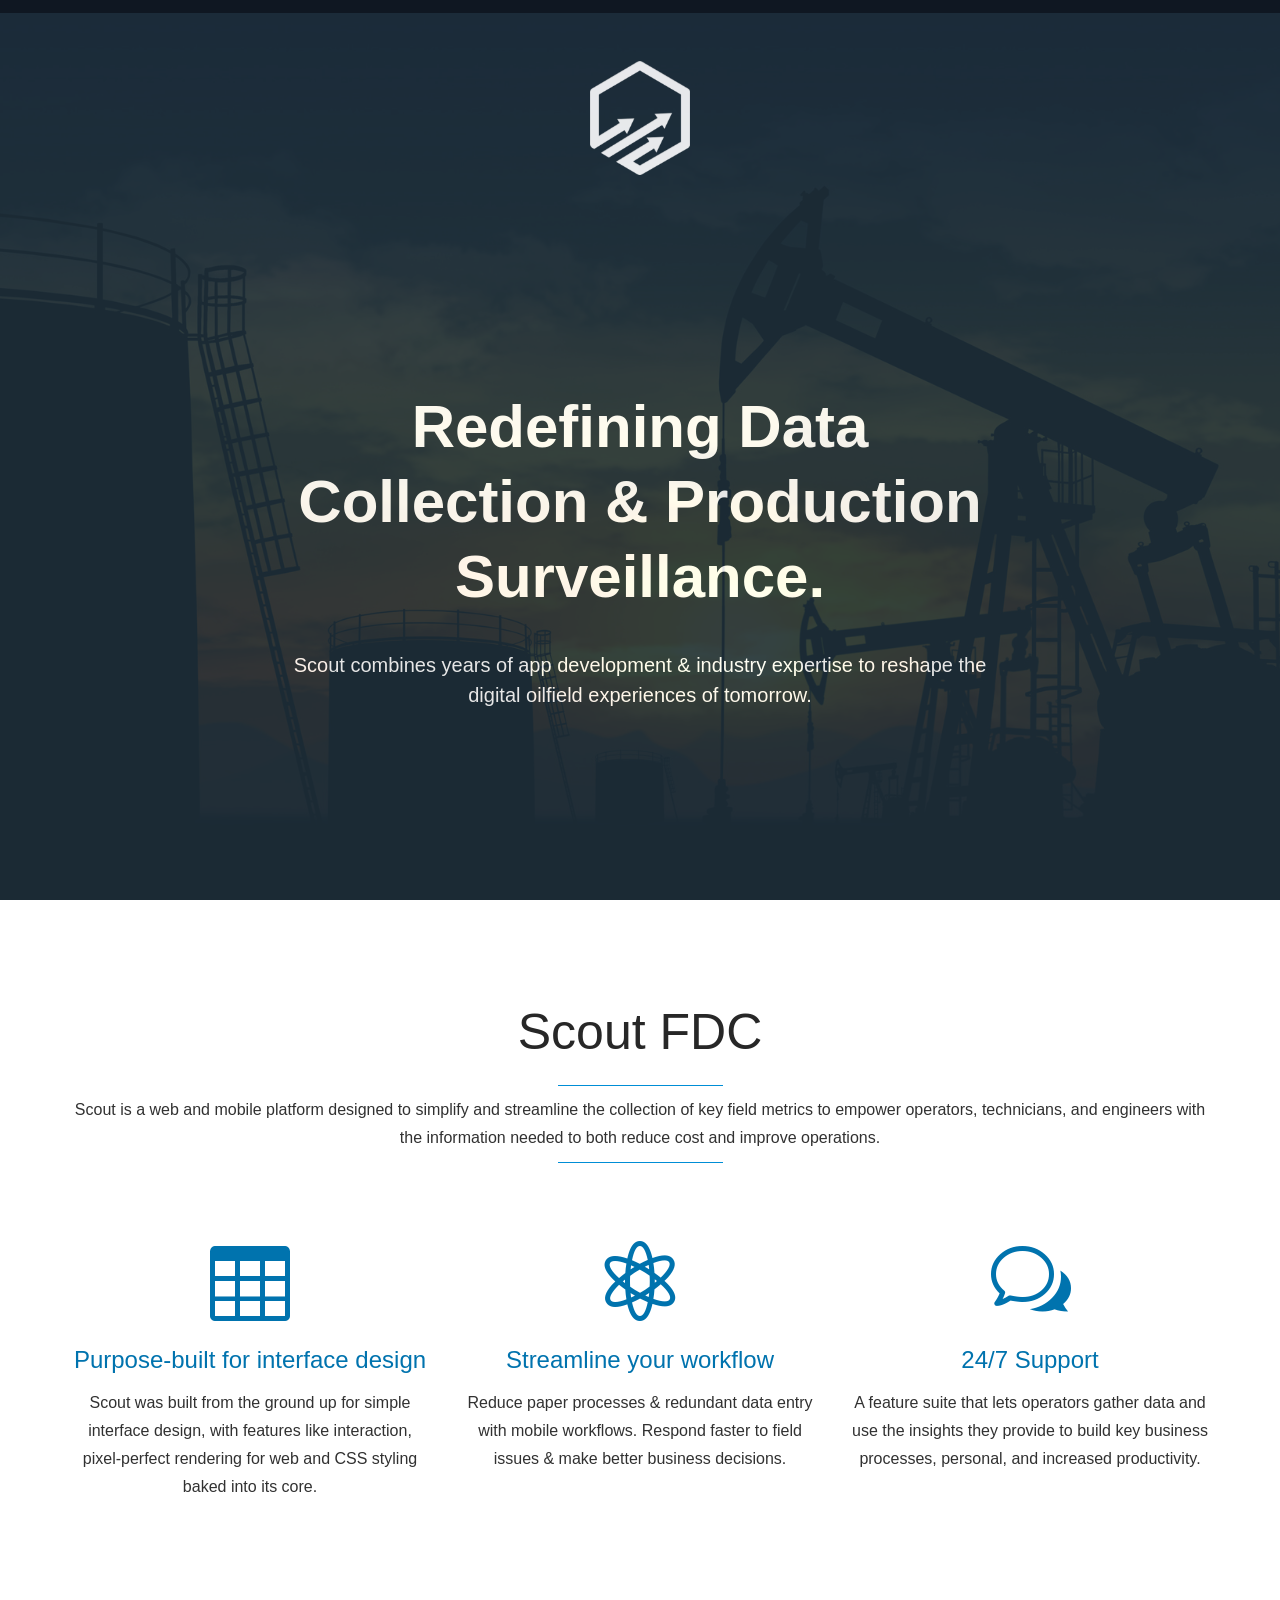
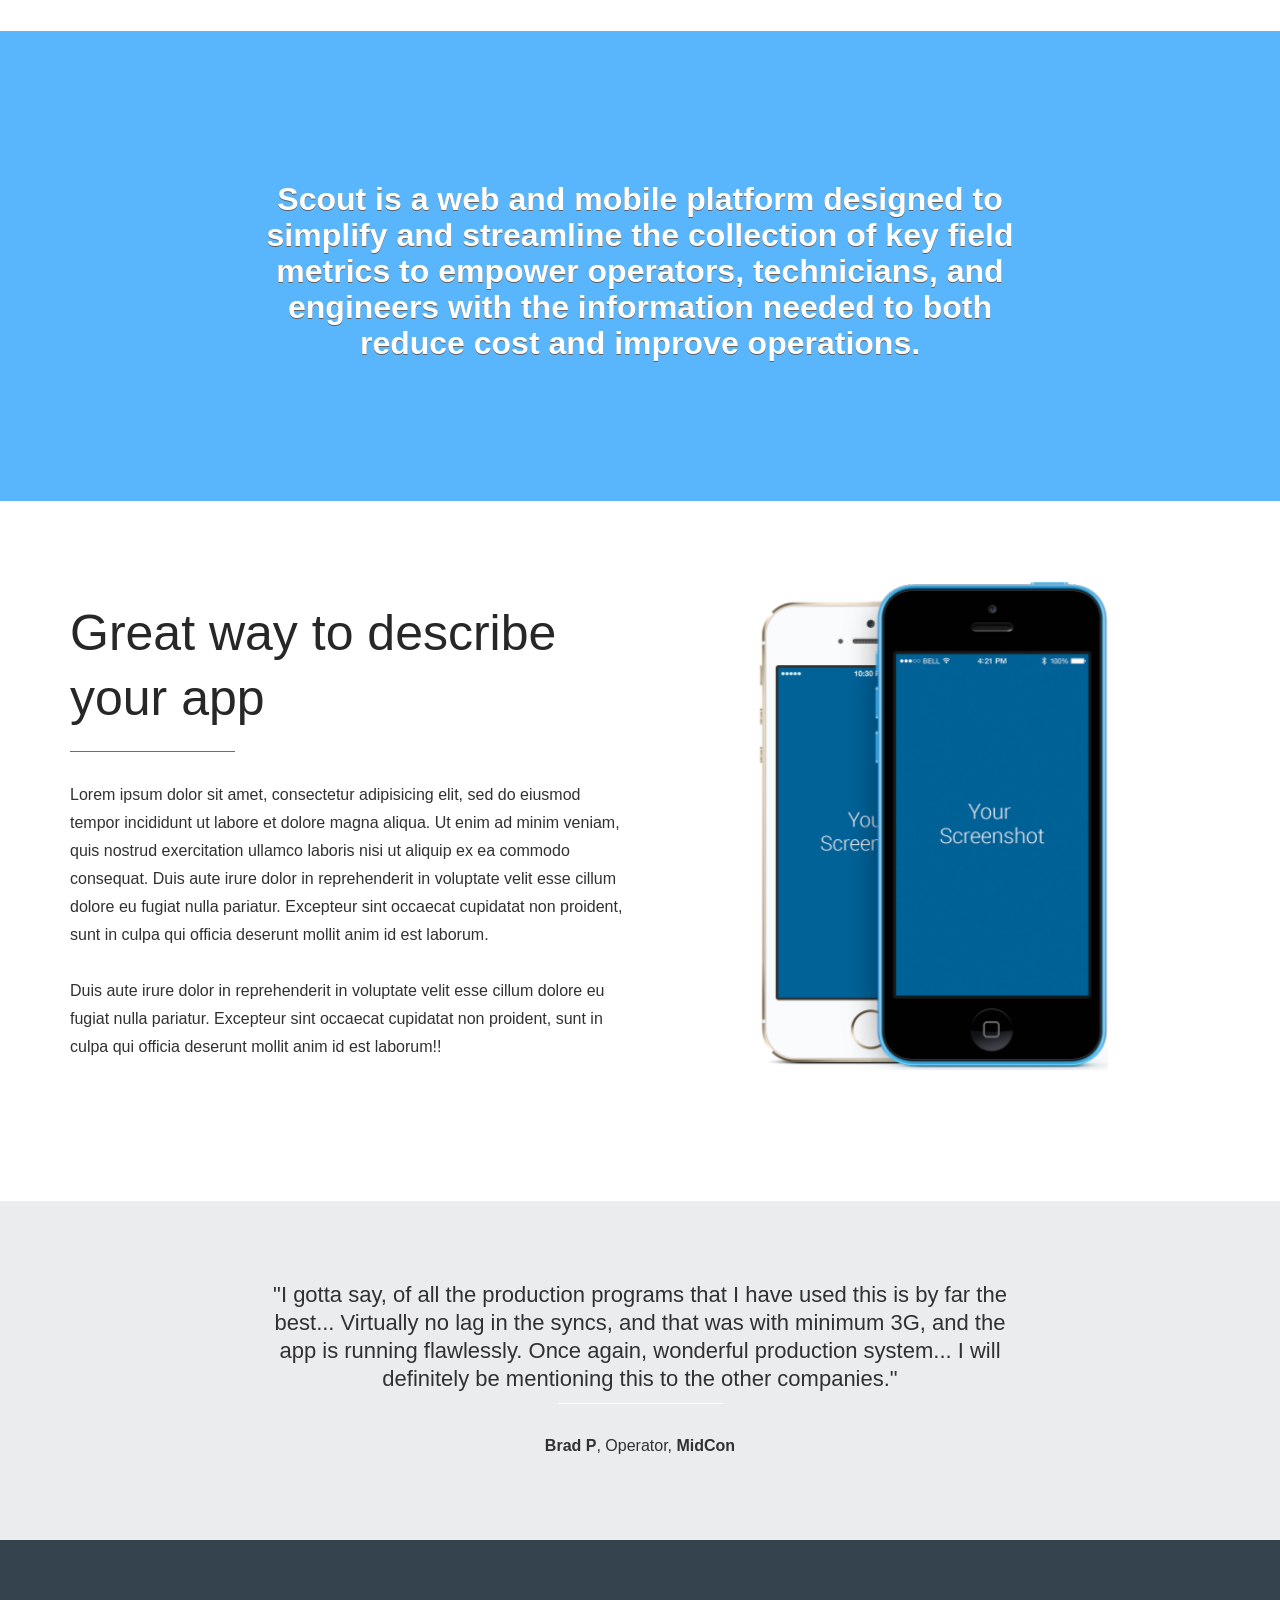
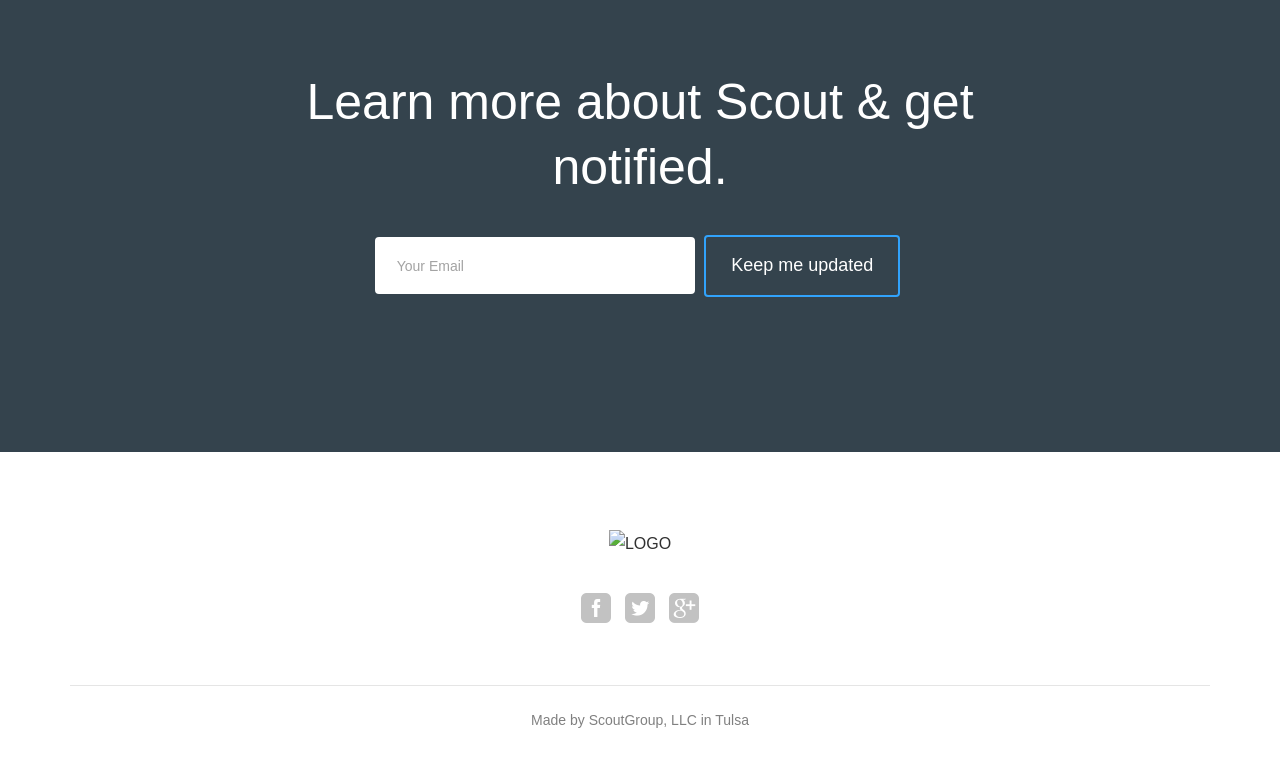
==== commit 41b1d4fa: "tweaks" ====
--- a/index.html
+++ b/index.html
@@ -2,9 +2,9 @@
 <html lang="en">
 <head>
 <meta charset="UTF-8">
-<meta name="description" content="Responsive Bootstrap App Landing Page Template">
-<meta name="keywords" content="Scout, Bootstrap, Landing page, Template, App, Mobile, Android, iOS">
-<meta name="author" content="Mizanur Rahman">
+<meta name="description" content="Scout is a web and mobile platform designed to simplify and streamline the collection of key field metrics to empower operators, technicians, and engineers with the information needed to both reduce cost and improve operations.">
+<meta name="keywords" content="Scout, FDC, iOS, Data Collection, Oil, Gas, Oil & Gas">
+<meta name="author" content="ScoutGroup">
 <meta name="viewport" content="width=device-width, initial-scale=1, maximum-scale=1">
 
 <!-- SITE TITLE -->
@@ -14,9 +14,9 @@
       FAV AND TOUCH ICONS  
 ============================== -->
 <link rel="icon" href="images/favicon.ico">
-<link rel="apple-touch-icon" href="images/apple-touch-icon.png">
+<!--<link rel="apple-touch-icon" href="images/apple-touch-icon.png">
 <link rel="apple-touch-icon" sizes="72x72" href="images/apple-touch-icon-72x72.png">
-<link rel="apple-touch-icon" sizes="114x114" href="images/apple-touch-icon-114x114.png">
+<link rel="apple-touch-icon" sizes="114x114" href="images/apple-touch-icon-114x114.png">-->
 
 <!-- =========================
      STYLESHEETS   
@@ -163,7 +163,7 @@
 <div class="container">
 	
 	<!-- SECTION HEADER -->
-	<div class="section-header wow fadeIn animated" data-wow-offset="10" data-wow-duration="1.5s">
+	<div class="section-header" data-wow-offset="10" data-wow-duration="1.5s">
 		
 		<!-- SECTION TITLE -->
 		<h2 class="dark-text">Scout FDC</h2>
@@ -186,7 +186,7 @@
 	<div class="row">
 		
 		<!-- SINGLE SERVICE -->
-		<div class="col-md-4 single-service wow fadeIn animated" data-wow-offset="10" data-wow-duration="1.5s">
+		<div class="col-md-4 single-service" data-wow-offset="10" data-wow-duration="1.5s">
 			
 			<!-- SERVICE ICON -->
 			<div class="service-icon">
@@ -205,7 +205,7 @@
 		<!-- /END SINGLE SERVICE -->
 		
 		<!-- SINGLE SERVICE -->
-		<div class="col-md-4 single-service wow fadeIn animated" data-wow-offset="10" data-wow-duration="1.5s">
+		<div class="col-md-4 single-service" data-wow-offset="10" data-wow-duration="1.5s">
 			
 			<!-- SERVICE ICON -->
 			<div class="service-icon">
@@ -225,7 +225,7 @@
 		<!-- /END SINGLE SERVICE -->
 		
 		<!-- SINGLE SERVICE -->
-		<div class="col-md-4 single-service wow fadeIn animated" data-wow-offset="10" data-wow-duration="1.5s">
+		<div class="col-md-4 single-service" data-wow-offset="10" data-wow-duration="1.5s">
 			
 			<!-- SERVICE ICON -->
 			<div class="service-icon">
@@ -386,7 +386,7 @@
 				<!-- SUBSCRIPTION FORM WITH TITLE -->
 				<div class="subscription-form-container">
 					
-					<h2 class="wow fadeInLeft animated" data-wow-offset="10" data-wow-duration="1.5s">Learn more about what we’re building & get notified.</h2>
+					<h2 class="wow fadeInLeft animated" data-wow-offset="10" data-wow-duration="1.5s">Learn more about Scout & get notified.</h2>
 					
 					<!-- =====================
 					     MAILCHIMP FORM STARTS 
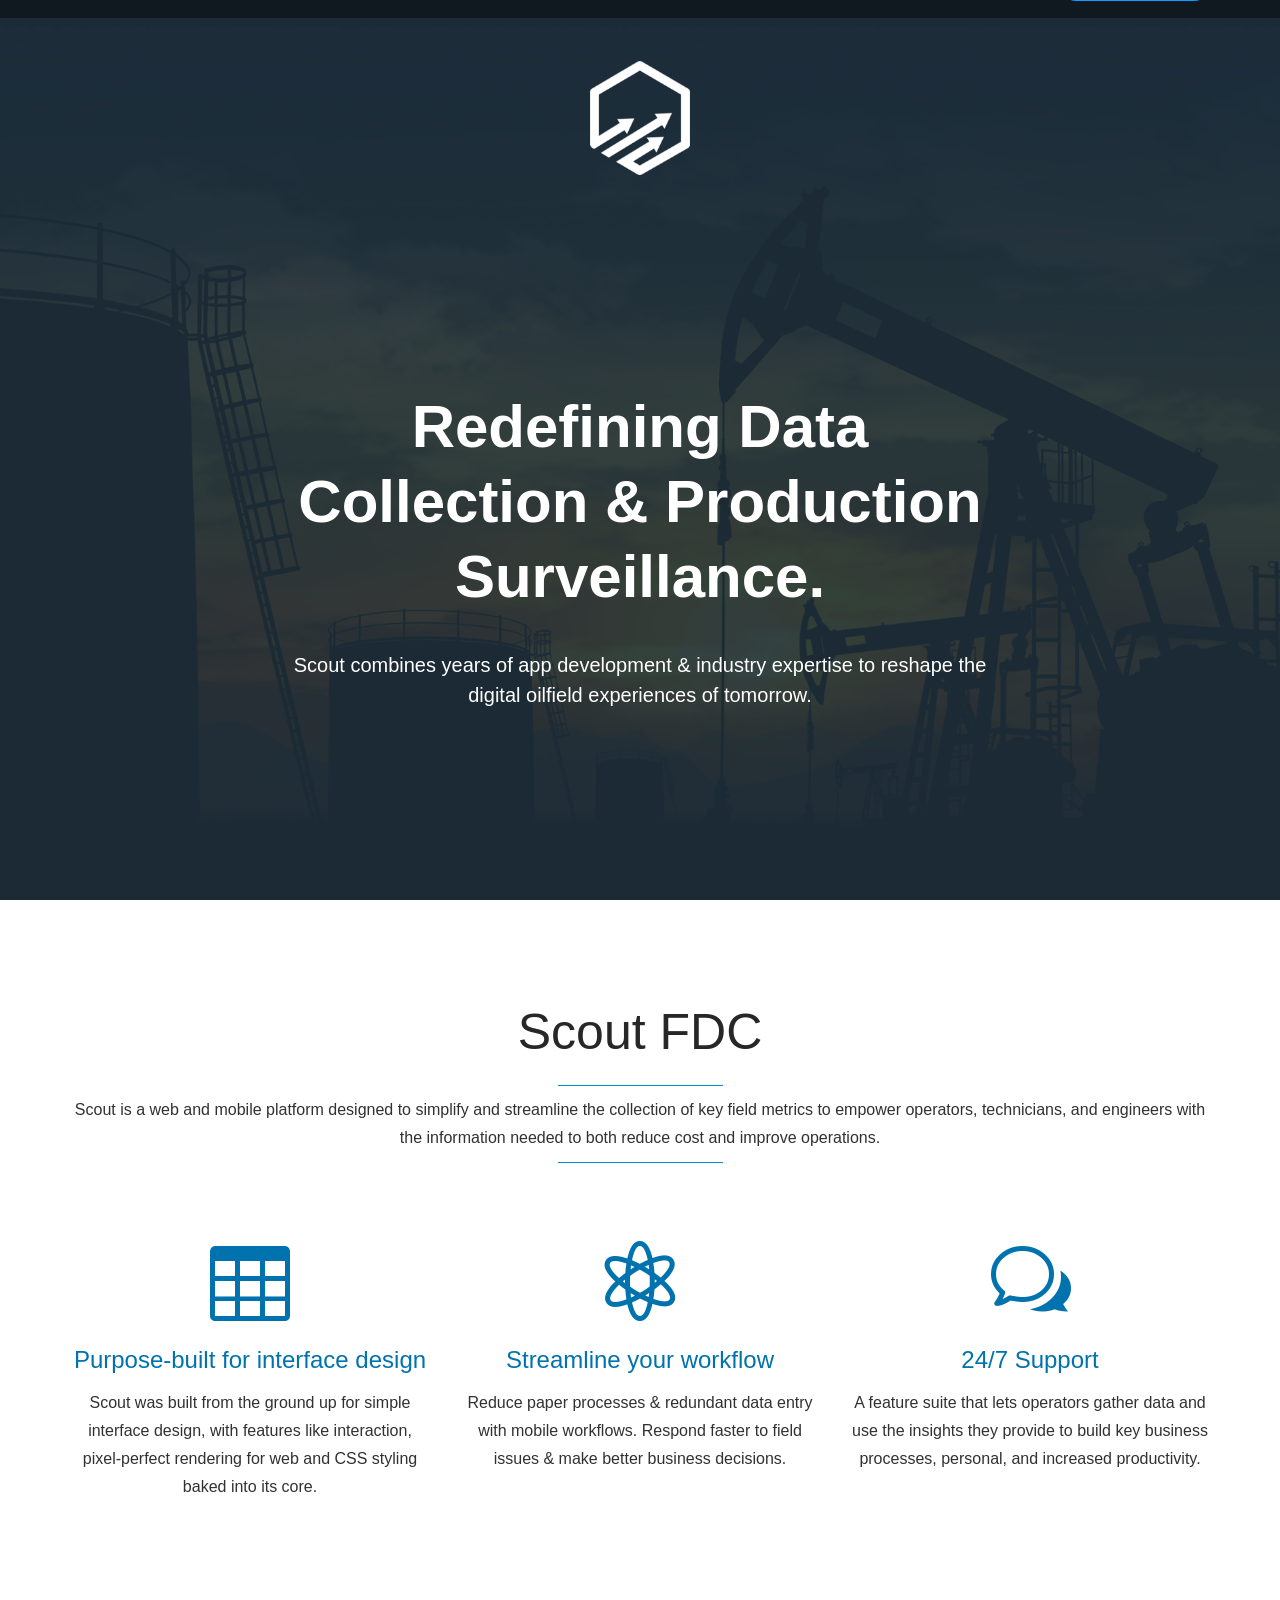
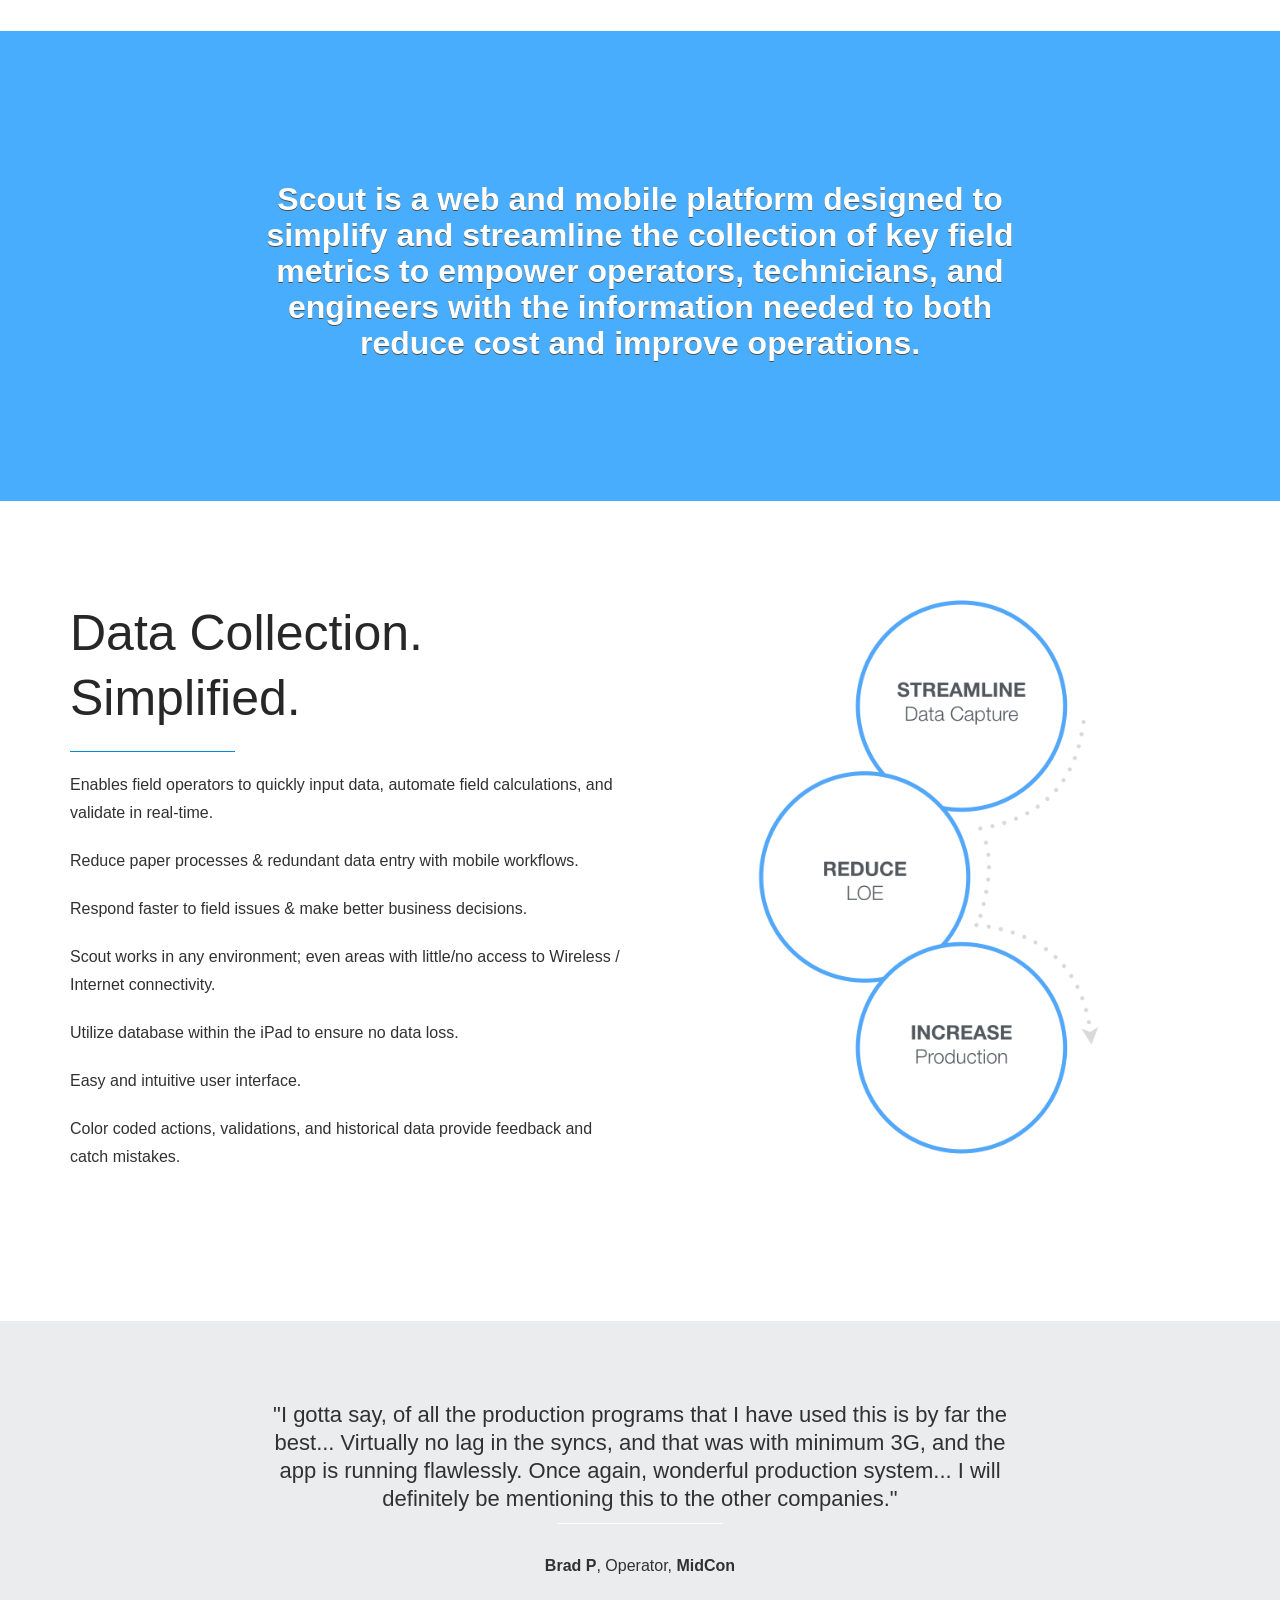
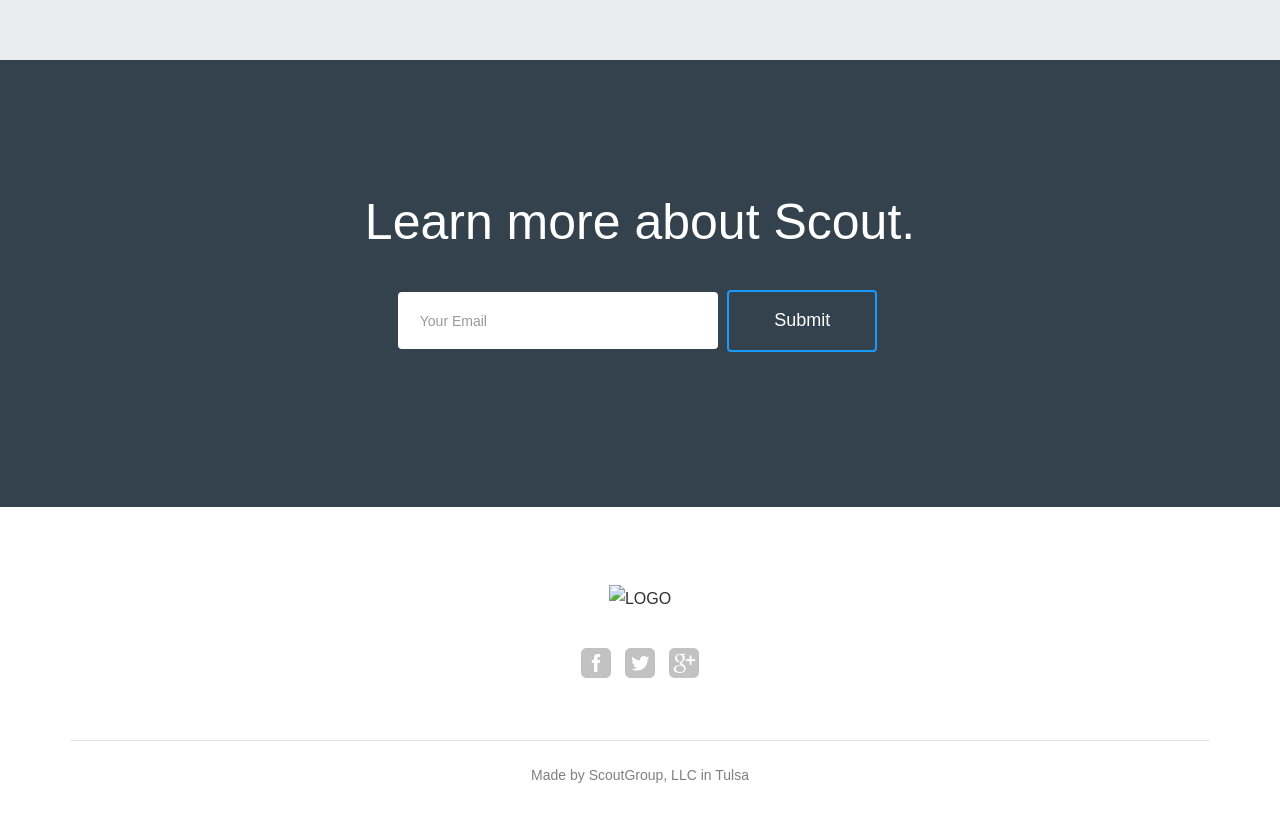
==== commit 43ecc9b8: "added features" ====
--- a/index.html
+++ b/index.html
@@ -80,7 +80,7 @@
 <!-- =========================
      HEADER   
 ============================== -->
-<header class="header" data-stellar-background-ratio="0.5" id="home">
+<header class="header" data-stellar-background-ratio="0.5" id="main">
 
 <!-- COLOR OVER IMAGE -->
 <div class="color-overlay"> <!-- To make header full screen. Use .full-screen class with color overlay. Example: <div class="color-overlay full-screen">  -->
@@ -105,9 +105,9 @@
 			<!-- NAVIGATION LINKS -->
 			<div class="navbar-collapse collapse" id="kane-navigation">
 				<ul class="nav navbar-nav navbar-right main-navigation">
+				<li><a href="#main">Main</a></li>
 				<li><a href="#features">Features</a></li>
 				<li><a href="#services">Services</a></li>
-				<li><a href="#contact">Contact</a></li>
 				<li><a href="#contact"><button class="btn btn-default small-button">Contact Us</button></a></li>
 				</ul>
 			</div>
@@ -305,23 +305,28 @@
 		<div class="col-md-6 left-align" data-wow-offset="10" data-wow-duration="1.5s">
 			
 			<!-- SECTION TITLE -->
-			<h2 class="dark-text">Great way to describe your app</h2>
+			<h2 class="dark-text">Data Collection. Simplified.</h2>
 			
 			<div class="colored-line-left">
 			</div>
-			
-			<p>
-				Lorem ipsum dolor sit amet, consectetur adipisicing elit, sed do eiusmod tempor incididunt ut labore et dolore magna aliqua. Ut enim ad minim veniam, quis nostrud exercitation ullamco laboris nisi ut aliquip ex ea commodo consequat. Duis aute irure dolor in reprehenderit in voluptate velit esse cillum dolore eu fugiat nulla pariatur. Excepteur sint occaecat cupidatat non proident, sunt in culpa qui officia deserunt mollit anim id est laborum.<br/><br/>
-				Duis aute irure dolor in reprehenderit in voluptate velit esse cillum dolore eu fugiat nulla pariatur. Excepteur sint occaecat cupidatat non proident, sunt in culpa qui officia deserunt mollit anim id est laborum!!
-			</p>
-			
+			<div class="feature-list">
+				<ul>
+					<li>Enables field operators to quickly input data, automate field calculations, and validate in real-time.</li>
+					<li>Reduce paper processes & redundant data entry with mobile workflows.</li>
+					<li>Respond faster to field issues & make better business decisions.</li>
+					<li>Scout works in any environment; even areas with little/no access to Wireless / Internet connectivity.</li> 
+					<li>Utilize database within the iPad to ensure no data loss.</li>
+					<li>Easy and intuitive user interface.</li>
+					<li>Color coded actions, validations, and historical data provide feedback and catch mistakes.</li>
+				</ul>
+			</div>
 		</div>
 		<!-- /ENDBRIEF -->
 		
 		<!-- PHONES IMAGE -->
 		<div class="col-md-6" data-wow-offset="10" data-wow-duration="1.5s">
 			<div class="phone-image">
-				<img src="images/2-iphone-right.png" alt="">
+				<img src="images/benefits.png" alt="">
 			</div>
 		</div>
 		<!-- /END PHONES IMAGE -->
@@ -386,7 +391,7 @@
 				<!-- SUBSCRIPTION FORM WITH TITLE -->
 				<div class="subscription-form-container">
 					
-					<h2 class="wow fadeInLeft animated" data-wow-offset="10" data-wow-duration="1.5s">Learn more about Scout & get notified.</h2>
+					<h2 class="wow fadeInLeft animated" data-wow-offset="10" data-wow-duration="1.5s">Learn more about Scout.</h2>
 					
 					<!-- =====================
 					     MAILCHIMP FORM STARTS 
@@ -402,7 +407,7 @@
 						<input type="email" name="email" id="subscriber-email" placeholder="Your Email" class="form-control input-box">
 						
 						<!-- SUBSCRIBE BUTTON -->
-						<button type="submit" id="subscribe-button" class="btn btn-default standard-button">Keep me updated</button>
+						<button type="submit" id="subscribe-button" class="btn btn-default standard-button">Submit</button>
 						
 					</form>
 					<!-- /END MAILCHIMP FORM STARTS -->
--- a/css/styles.css
+++ b/css/styles.css
@@ -220,6 +220,8 @@
 .small-button:hover,
 .small-button2:hover {
     border: none;
+    background: #0082e8;
+    color: white;
 }
 
 .small-button i,
@@ -322,11 +324,14 @@
 /* TOP BAR WITH NAVIGATION */
 
 .sticky-navigation {
-  min-height: 70px;
+  min-height: 60px;
   background: #101820;
   border: none;
   padding: 0 !important;
   margin-bottom: 0 !important;
+  -webkit-backface-visibility: hidden;
+  -webkit-box-shadow: 0px 2px 8px 0px rgba(50, 50, 50, 0.08);
+          box-shadow: 0px 2px 8px 0px rgba(50, 50, 50, 0.08);
 }
 
 .sticky-navigation .navbar-header img {
@@ -471,9 +476,9 @@
 }
 
 .app-brief .phone-image {
-    max-width: 350px;
+    max-width: 400px;
     margin: auto;
-    margin-bottom: 50px;
+    margin-bottom: 0px;
 }
 
 .app-brief .phone-image img {
@@ -496,7 +501,7 @@
 }
 
 .app-brief .left-align .feature-list li {
-    margin-bottom: 26px;
+    margin-bottom: 20px;
 }
 
 .app-brief .left-align .feature-list li i {
--- a/css/colors/blue.css
+++ b/css/colors/blue.css
@@ -9,8 +9,7 @@
 ----------------------------------------- */
 
 .color-overlay {
-    background: #1D2E39;
-    opacity: 0.9;
+    background: RGBA(29, 46, 57, 0.9)
 }
 
 .standard-button {
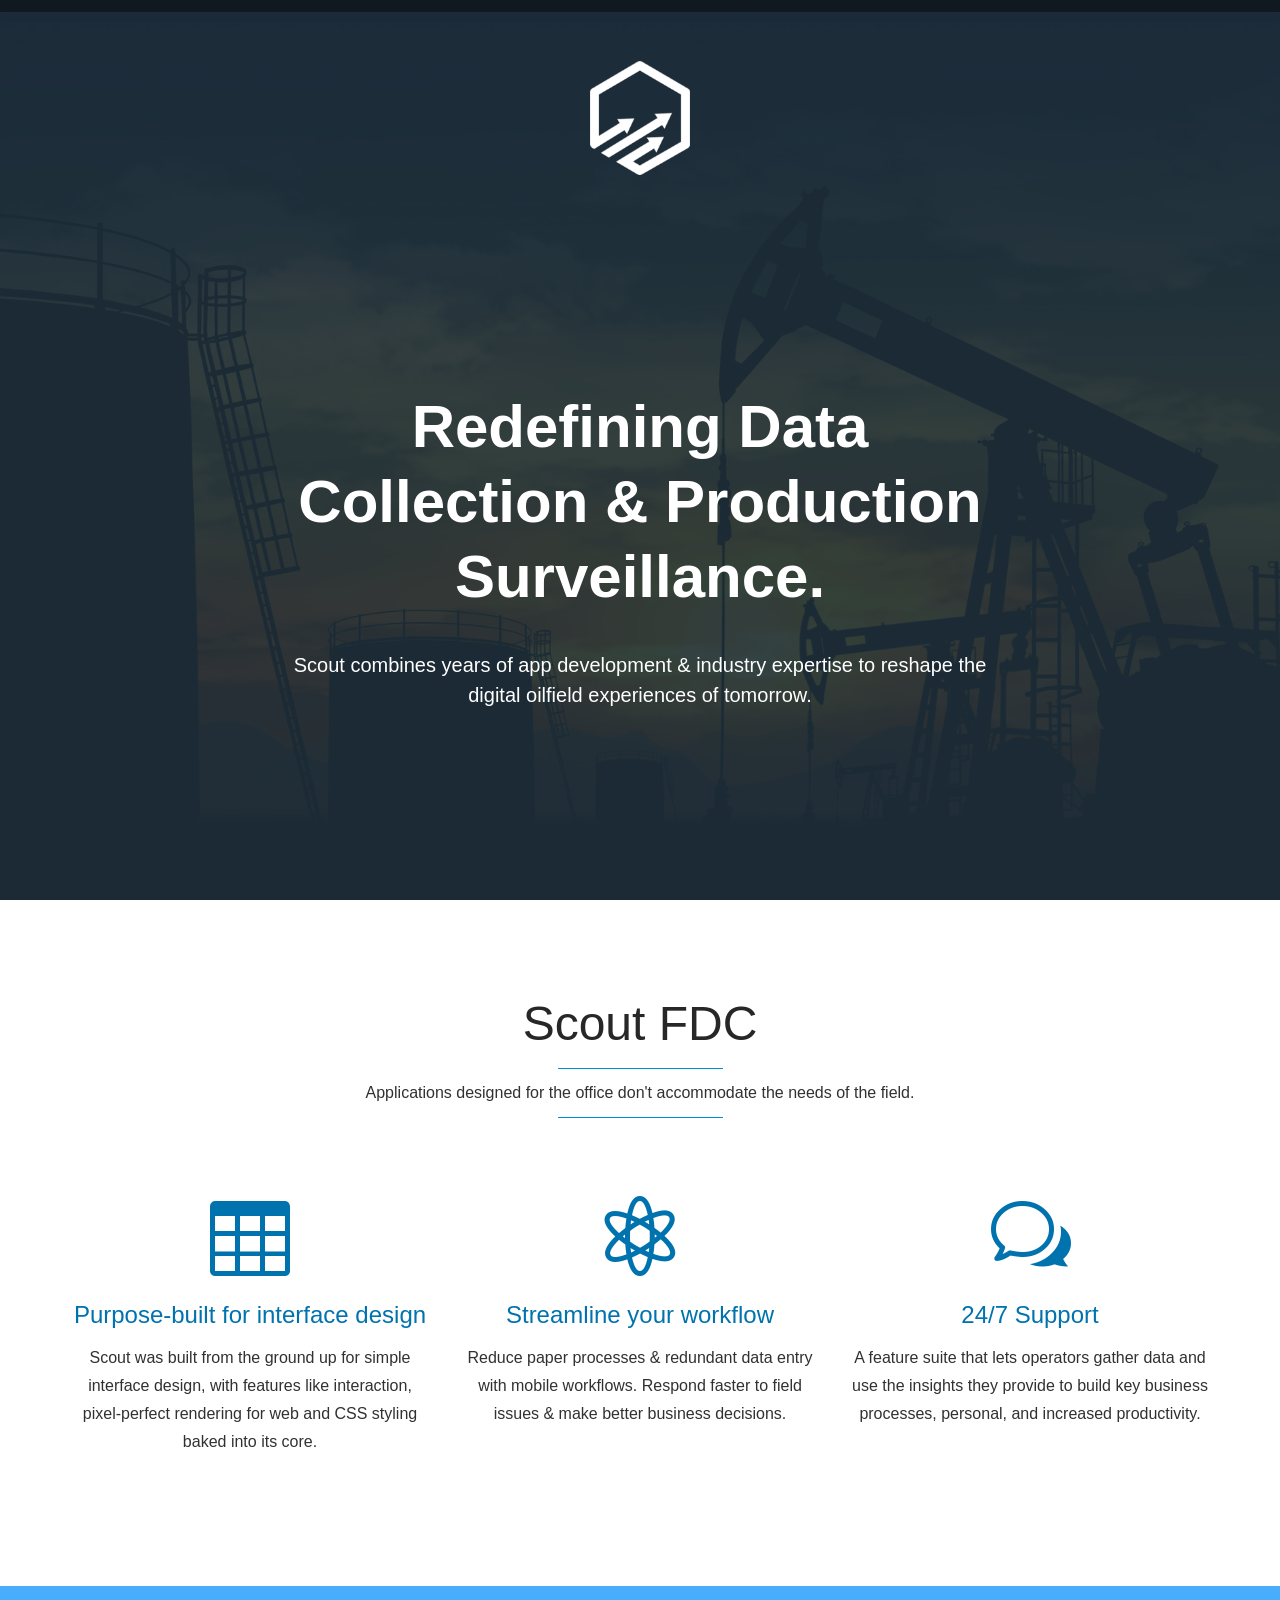
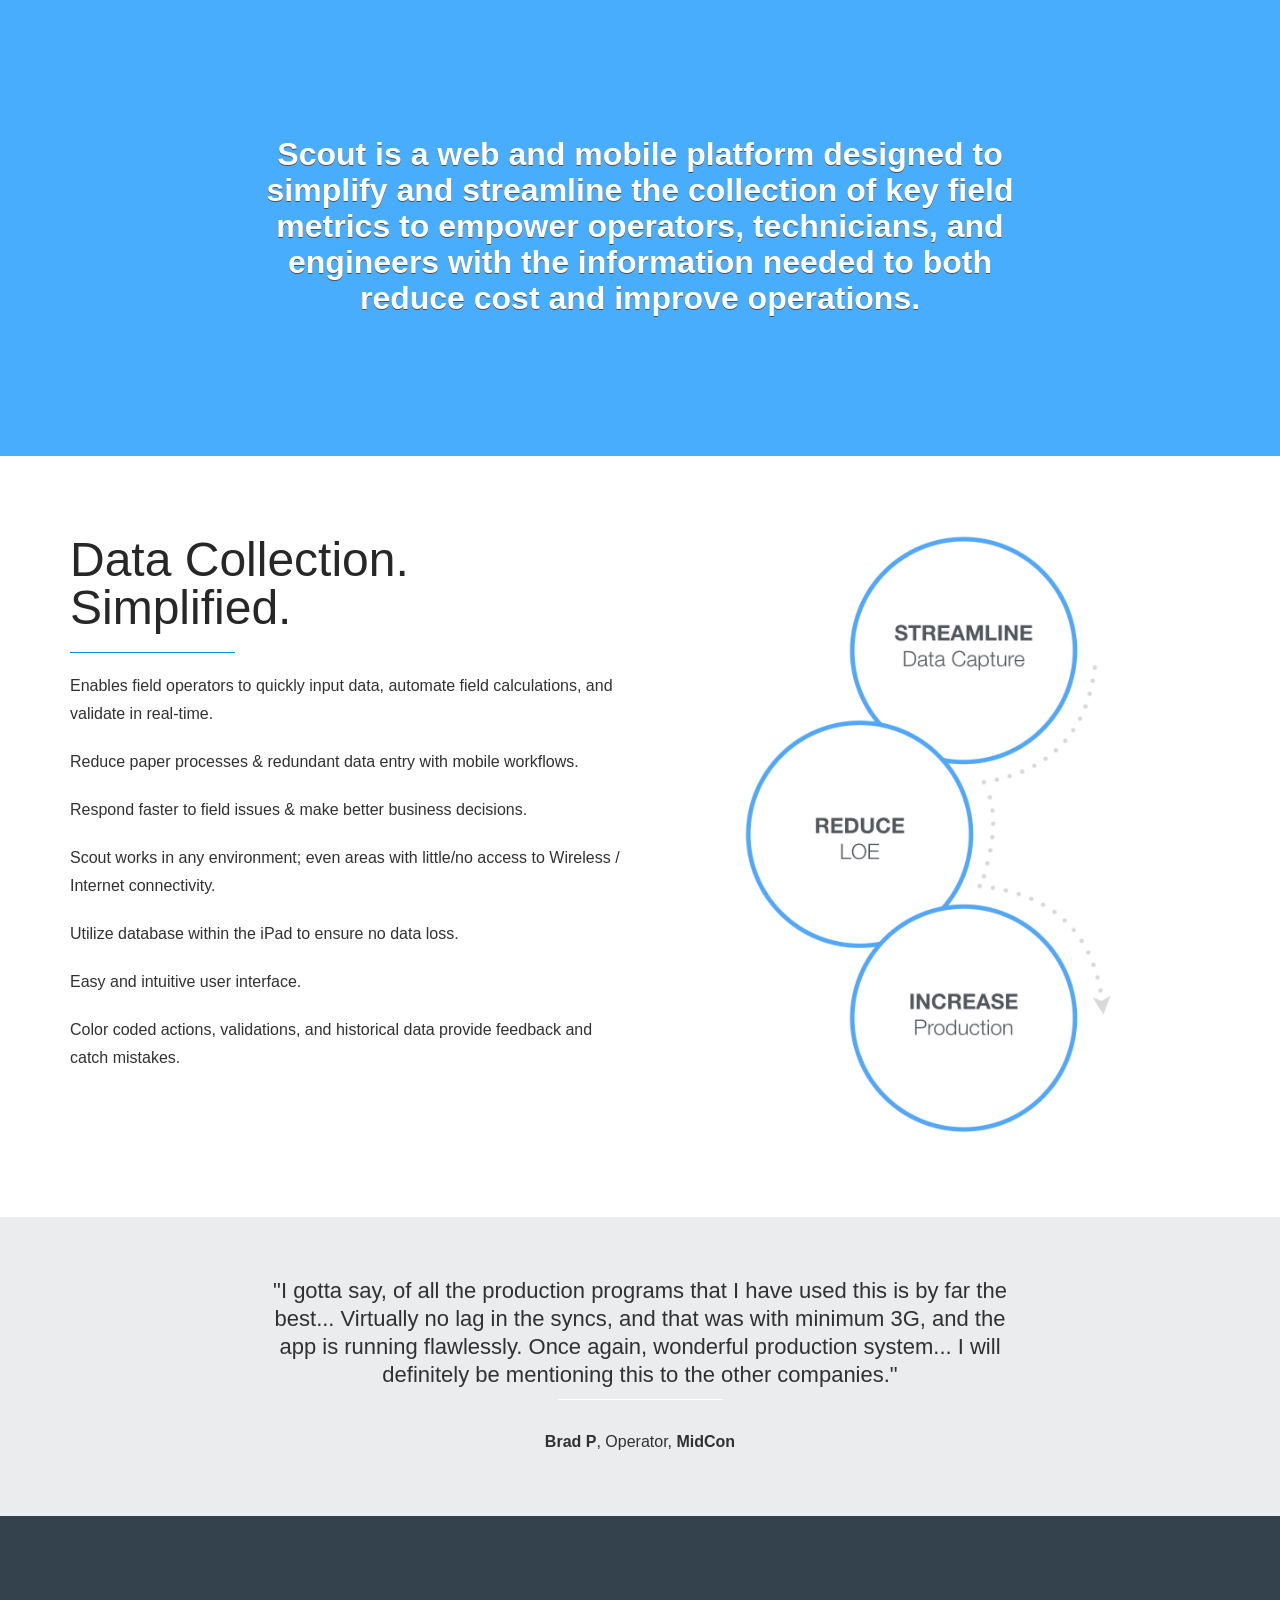
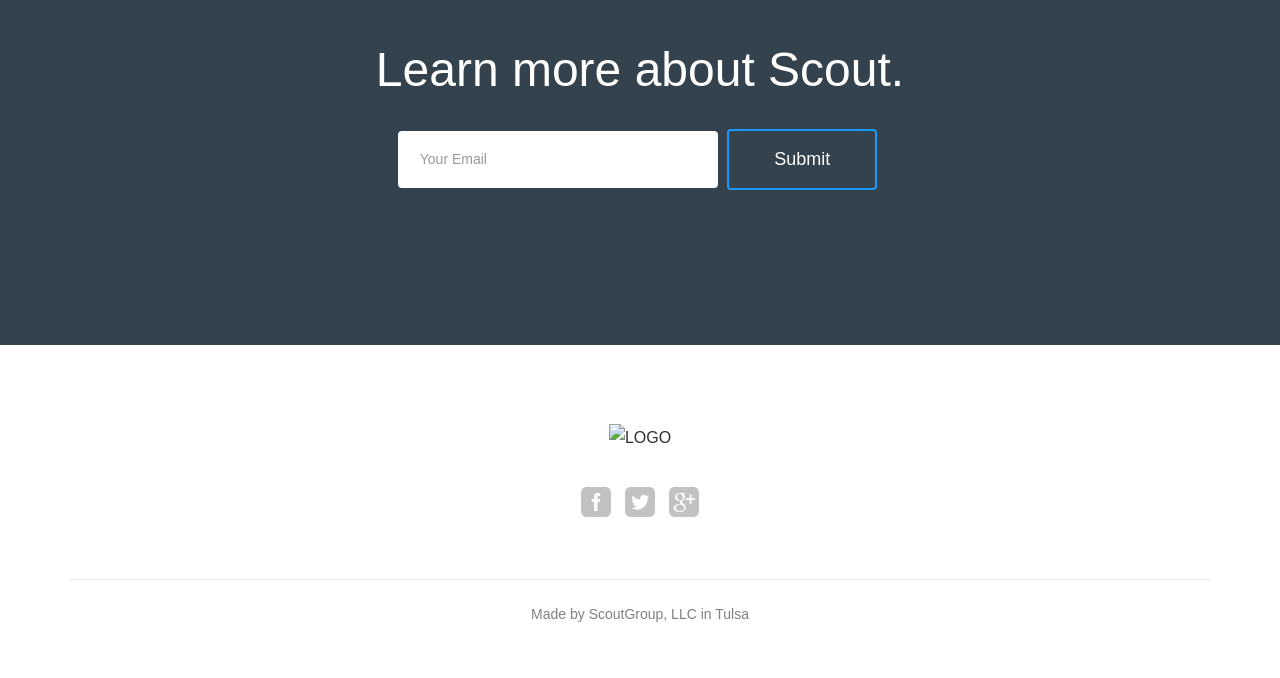
==== commit da21036f: "text tweaks" ====
--- a/index.html
+++ b/index.html
@@ -171,11 +171,7 @@
 		<div class="colored-line">
 		</div>
 		<div class="section-description">
-			Scout is a web and mobile platform designed to  
-			simplify and streamline the collection of key field metrics 
-			to empower operators, technicians, and engineers with 
-			the information needed to both reduce cost 
-			and improve operations.
+			Applications designed for the office don't accommodate the needs of the field. 
 		</div>
 		<div class="colored-line">
 		</div>
--- a/css/styles.css
+++ b/css/styles.css
@@ -1,3 +1,6 @@
+/* @override 
+	http://pmarino80.github.io/scout/css/styles.css */
+
 /* =======================================================================
 Kane - Responsive App Landing Page 1.7
 ======================================================================= */
@@ -146,8 +149,8 @@
 }
 
 h2 {
-    font-size: 3.125rem;
-    line-height: 4.063rem;
+    font-size: 3rem;
+    line-height: 3rem;
 }
 
 h3 {
@@ -463,8 +466,8 @@
 -----------------------------------------*/
 
 .app-brief {
-    padding-top: 80px;
-    padding-bottom: 80px;
+    padding-top: 60px;
+    padding-bottom: 60px;
 }
 
 .app-brief.grey-bg {
@@ -476,7 +479,7 @@
 }
 
 .app-brief .phone-image {
-    max-width: 400px;
+    max-width: 430px;
     margin: auto;
     margin-bottom: 0px;
 }
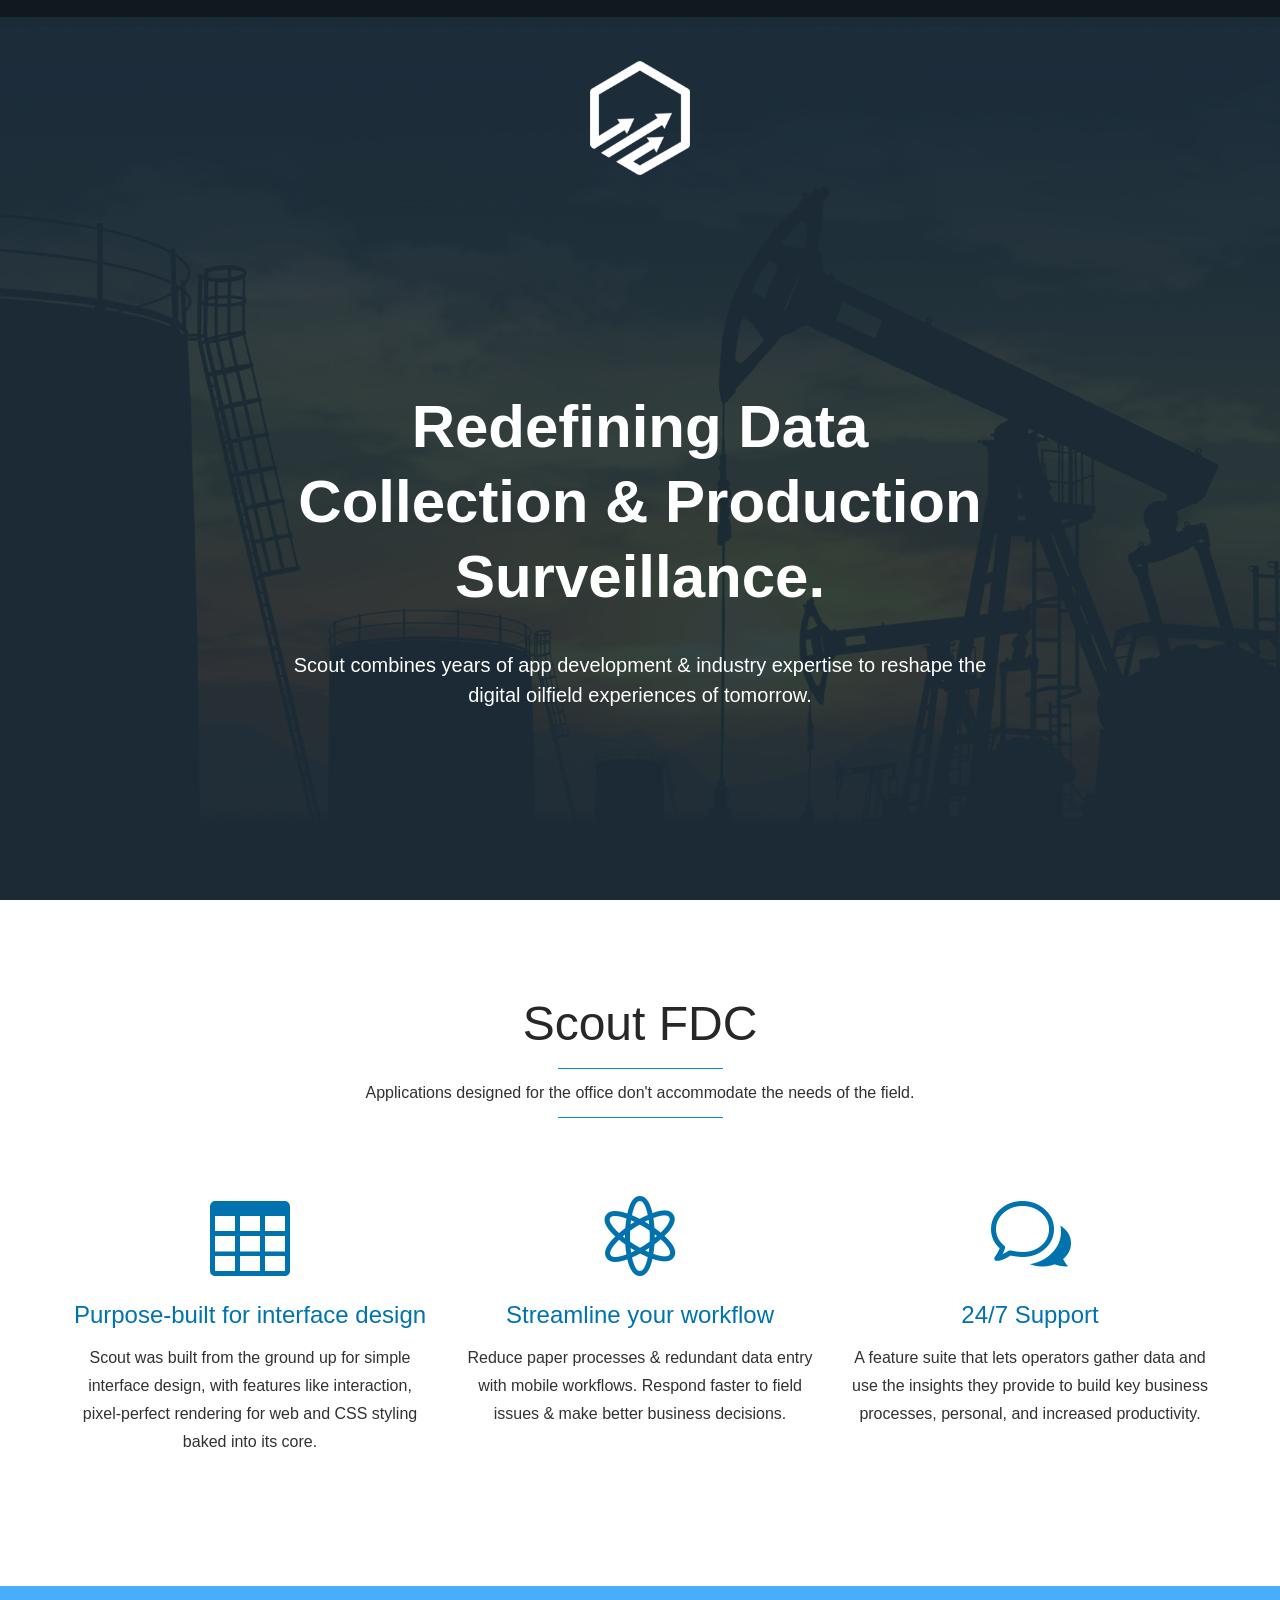
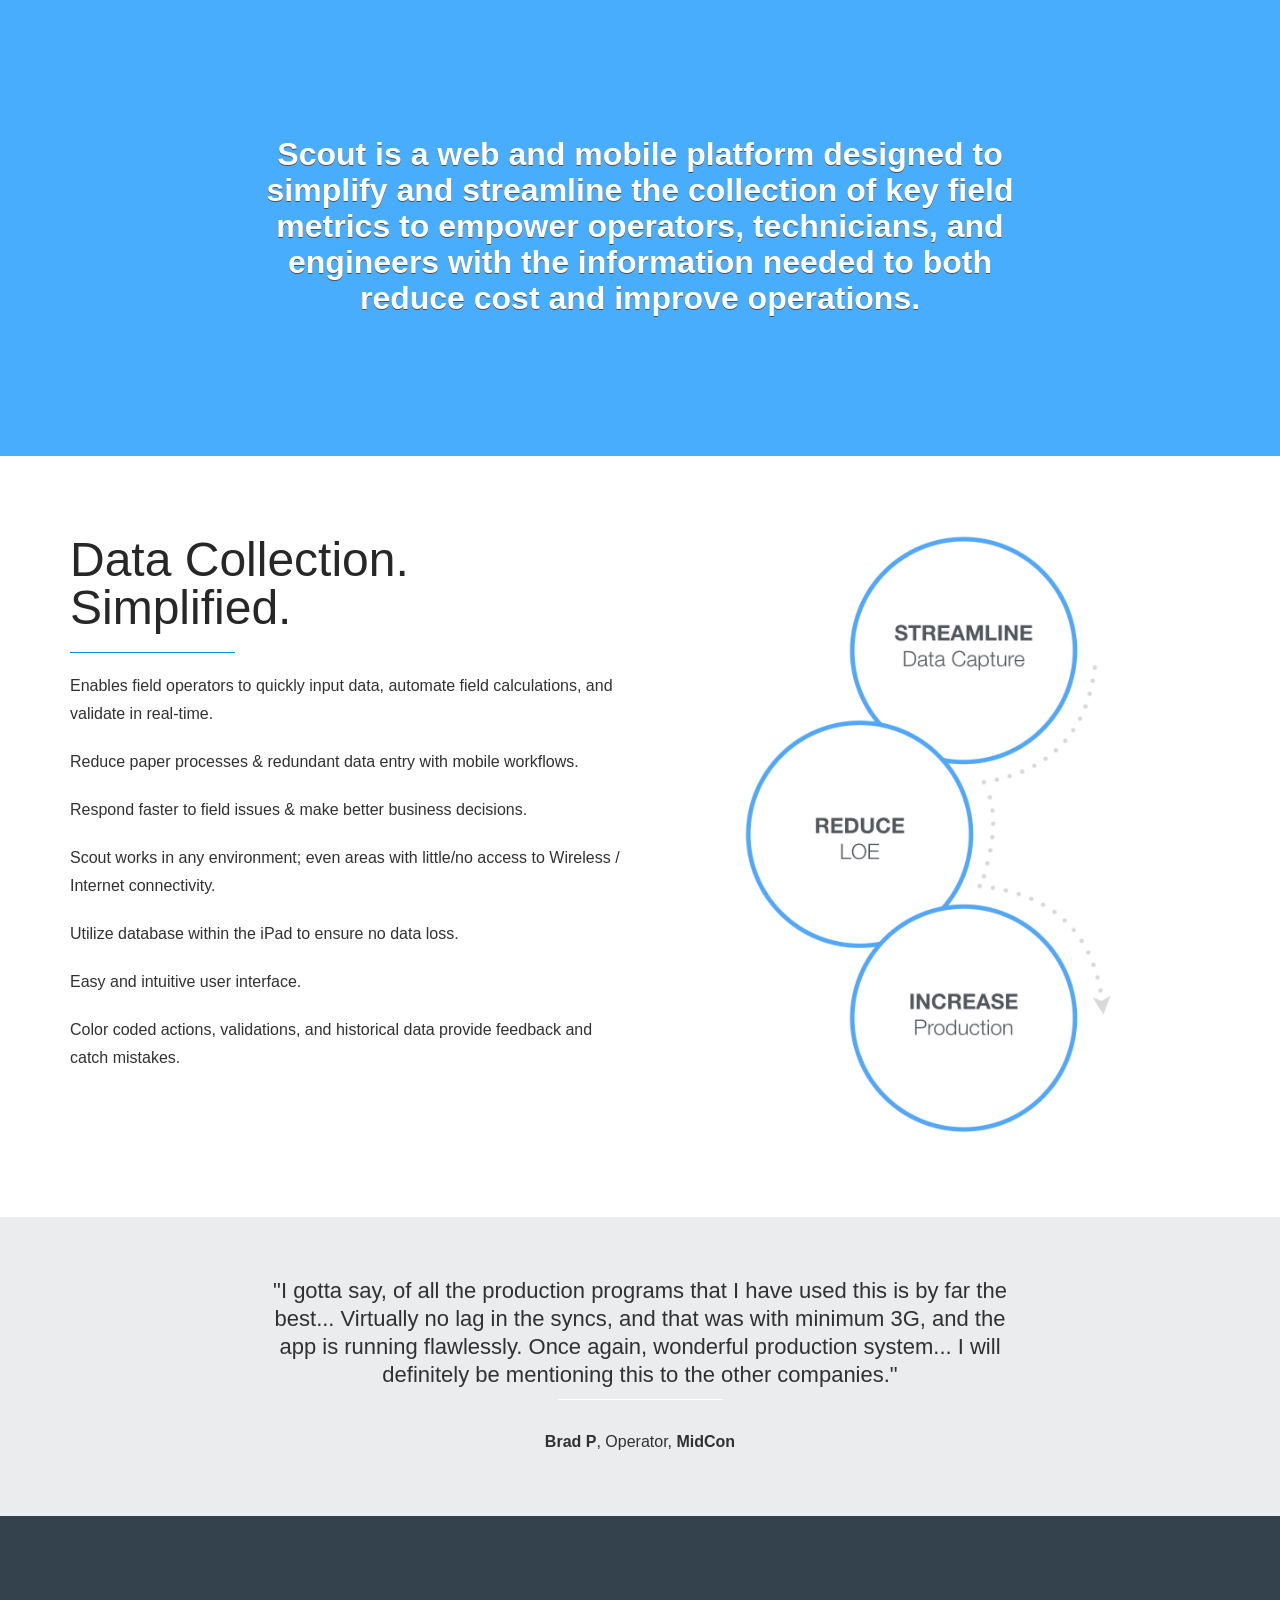
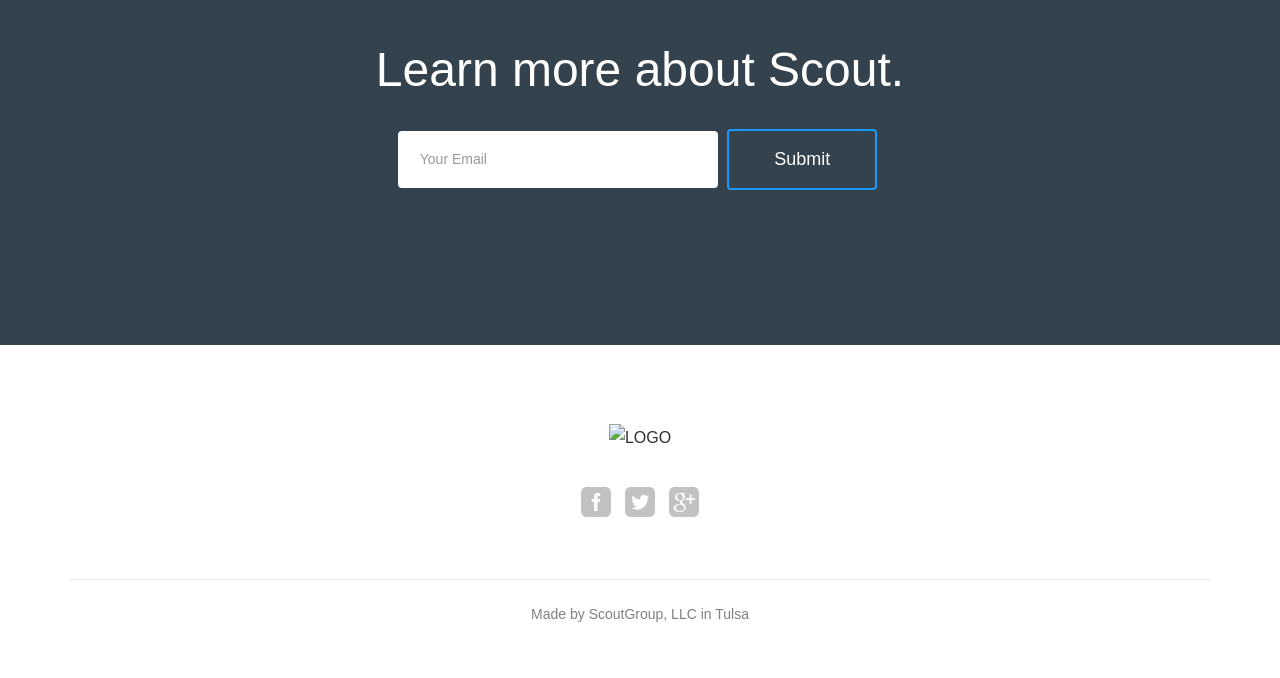
==== commit dd0f873b: "added favicon" ====
--- a/index.html
+++ b/index.html
@@ -8,7 +8,7 @@
 <meta name="viewport" content="width=device-width, initial-scale=1, maximum-scale=1">
 
 <!-- SITE TITLE -->
-<title>Scout - FDC & Production Surveillance.</title>
+<title>Scout - Data Collection. Simplified.</title>
 
 <!-- =========================
       FAV AND TOUCH ICONS  
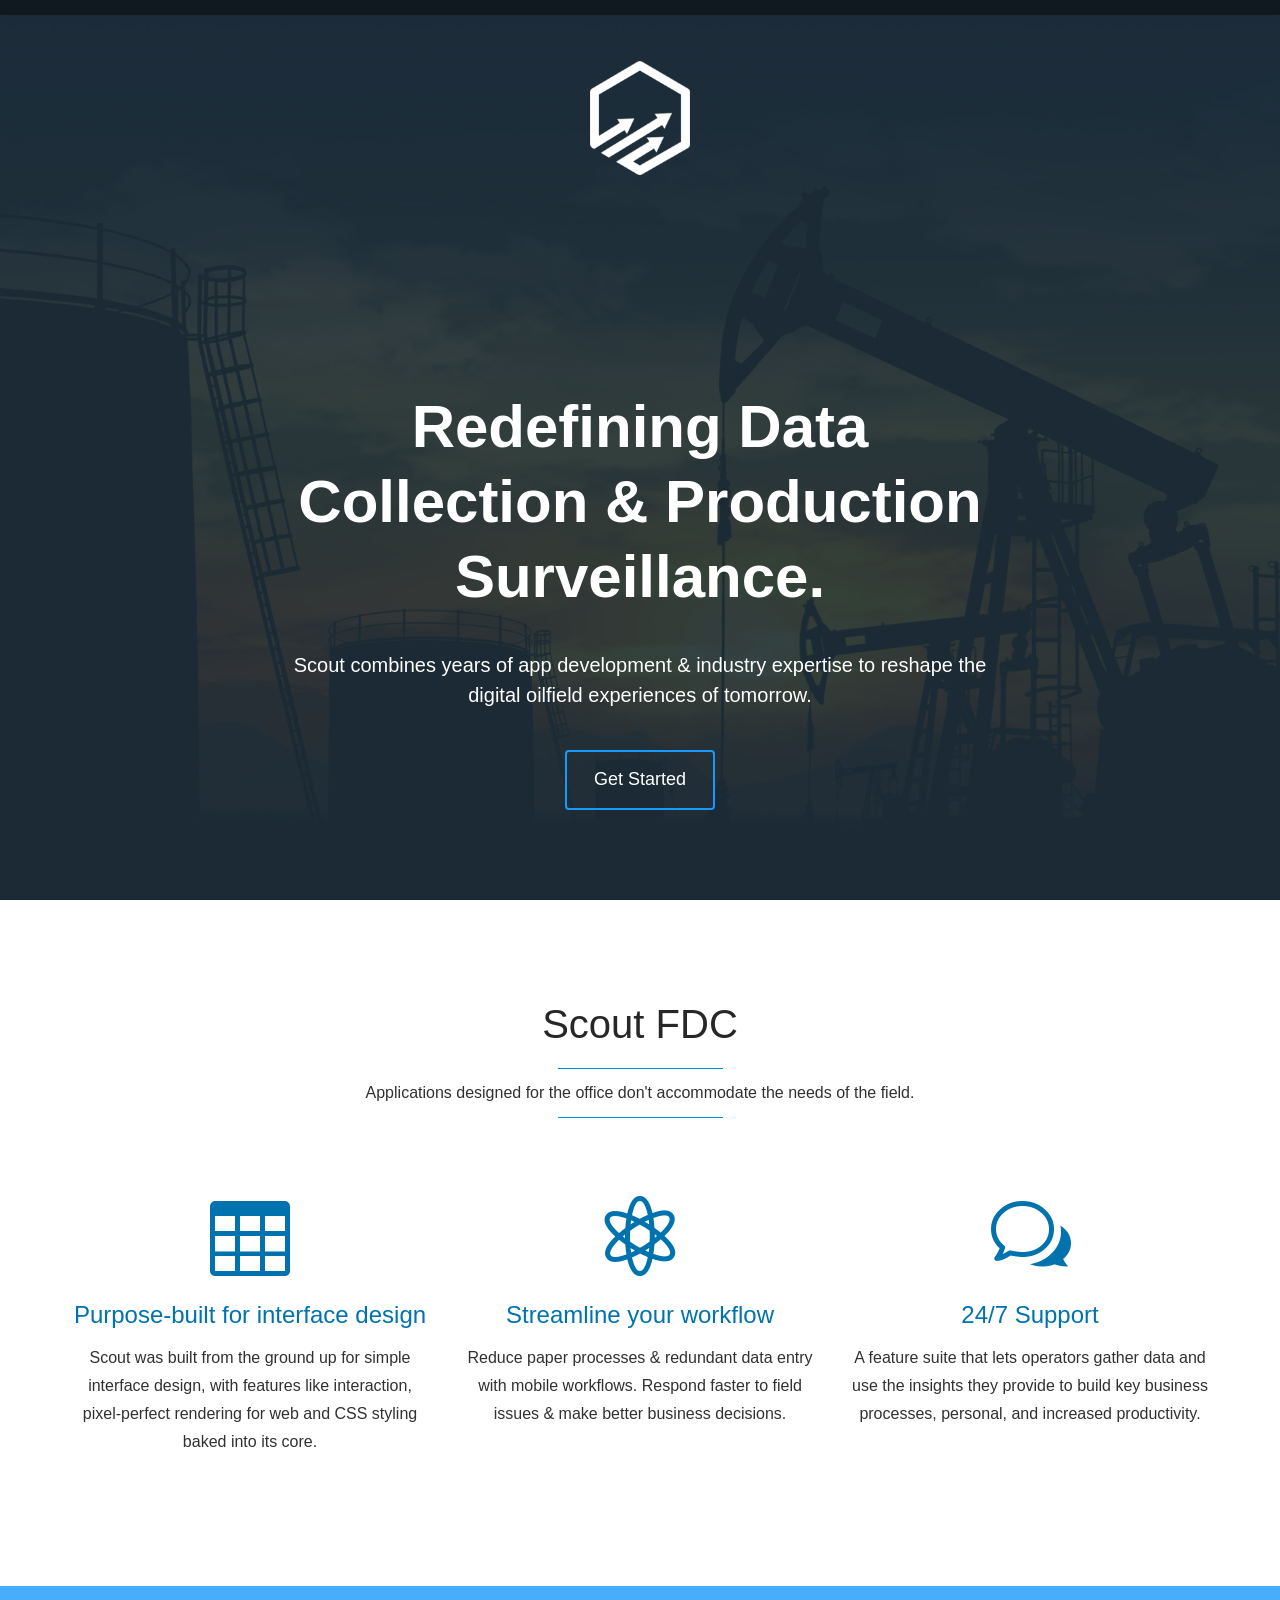
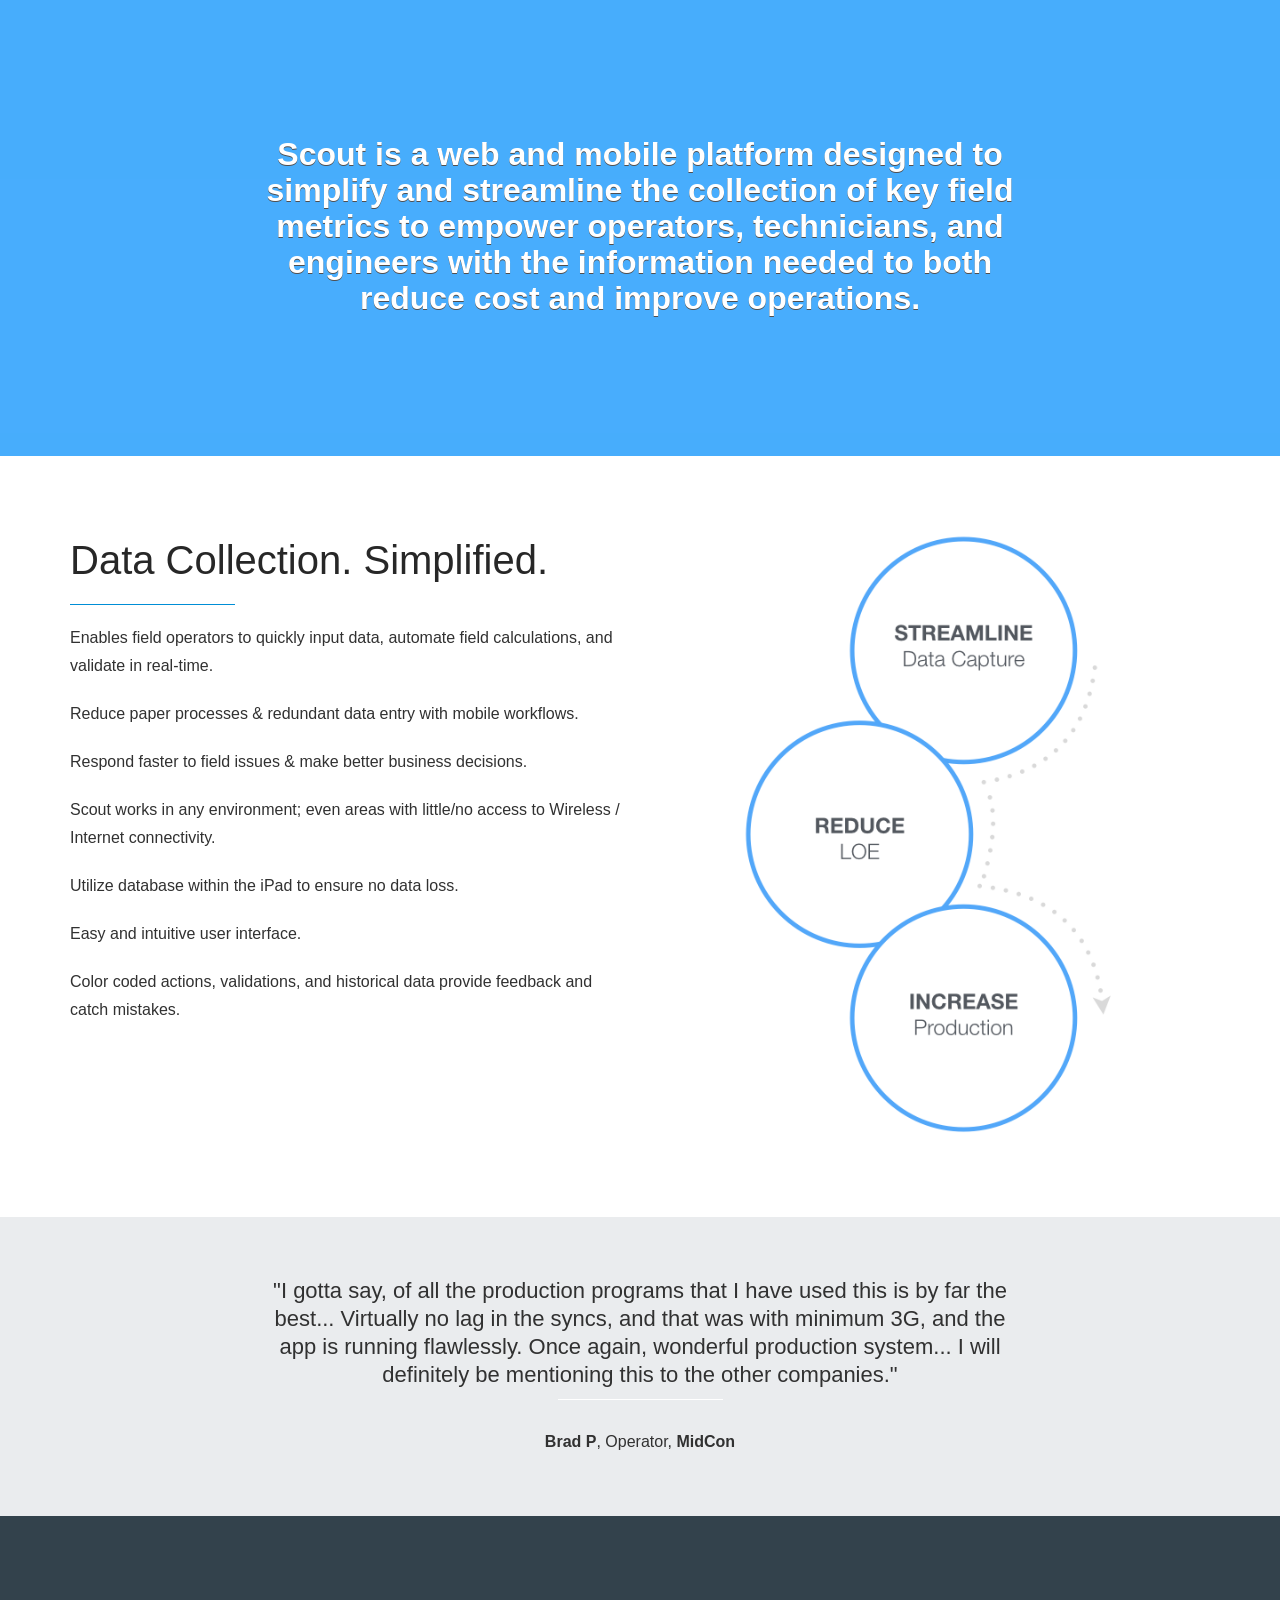
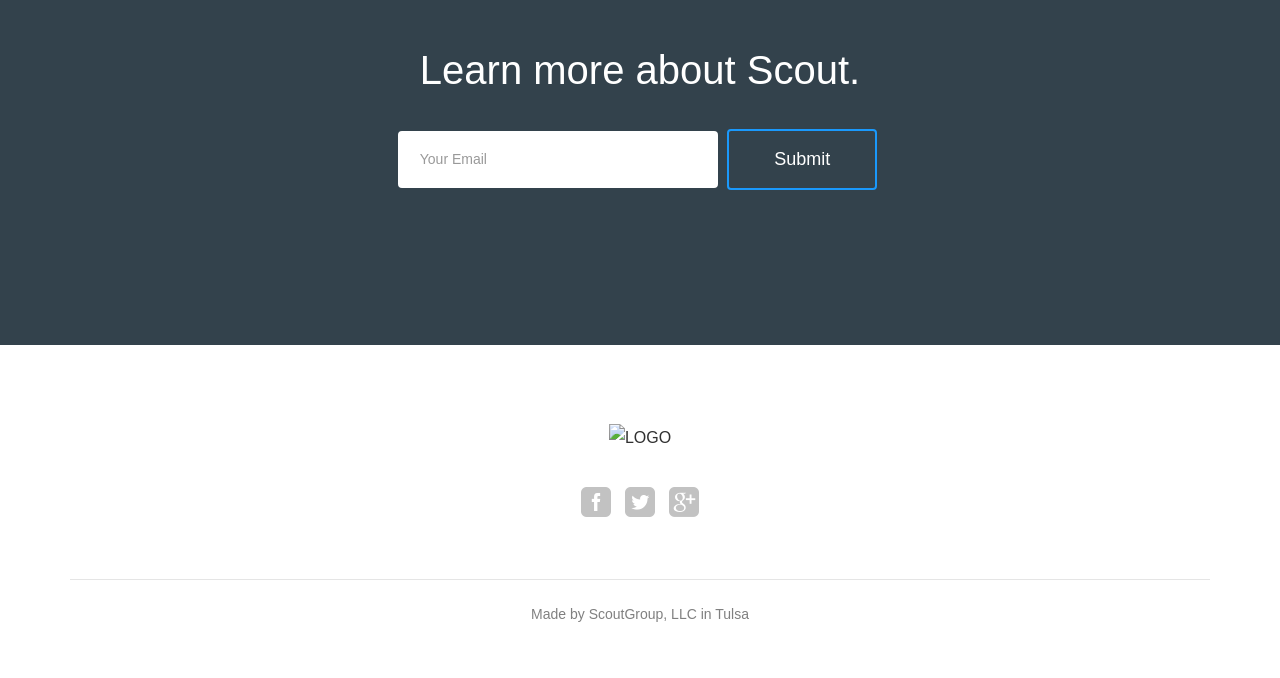
==== commit e26f44c1: "added button" ====
--- a/index.html
+++ b/index.html
@@ -136,7 +136,13 @@
 					<!-- WELCOM MESSAGE -->
 					<h1 class="intro">Redefining Data Collection & Production Surveillance.</h1>
 					<h4 style="color:white;">Scout combines years of app development & industry expertise to reshape the digital oilfield experiences of tomorrow.</h4>
-					
+					<!-- BUTTON -->
+					<div class="buttons" id="download-button">
+						
+						<a href="#contact" class="btn btn-default btn-lg standard-button">Get Started</a>
+						
+					</div>
+					<!-- /END BUTTONS -->
 					
 				</div>
 				<!-- /END HEADNING AND BUTTONS -->
--- a/css/styles.css
+++ b/css/styles.css
@@ -149,7 +149,7 @@
 }
 
 h2 {
-    font-size: 3rem;
+    font-size: 2.5rem;
     line-height: 3rem;
 }
 
@@ -185,13 +185,13 @@
     border: none;
     padding: 16px 25px 16px 25px;
     margin: 5px;
-    -webkit-transition: all ease 0.25s;
-            transition: all ease 0.25s;
 }
 
 .standard-button:hover,
 .standard-button2:hover {
     border: none;
+    background: #1A99FC;
+    color: white;
 }
 
 .standard-button i,
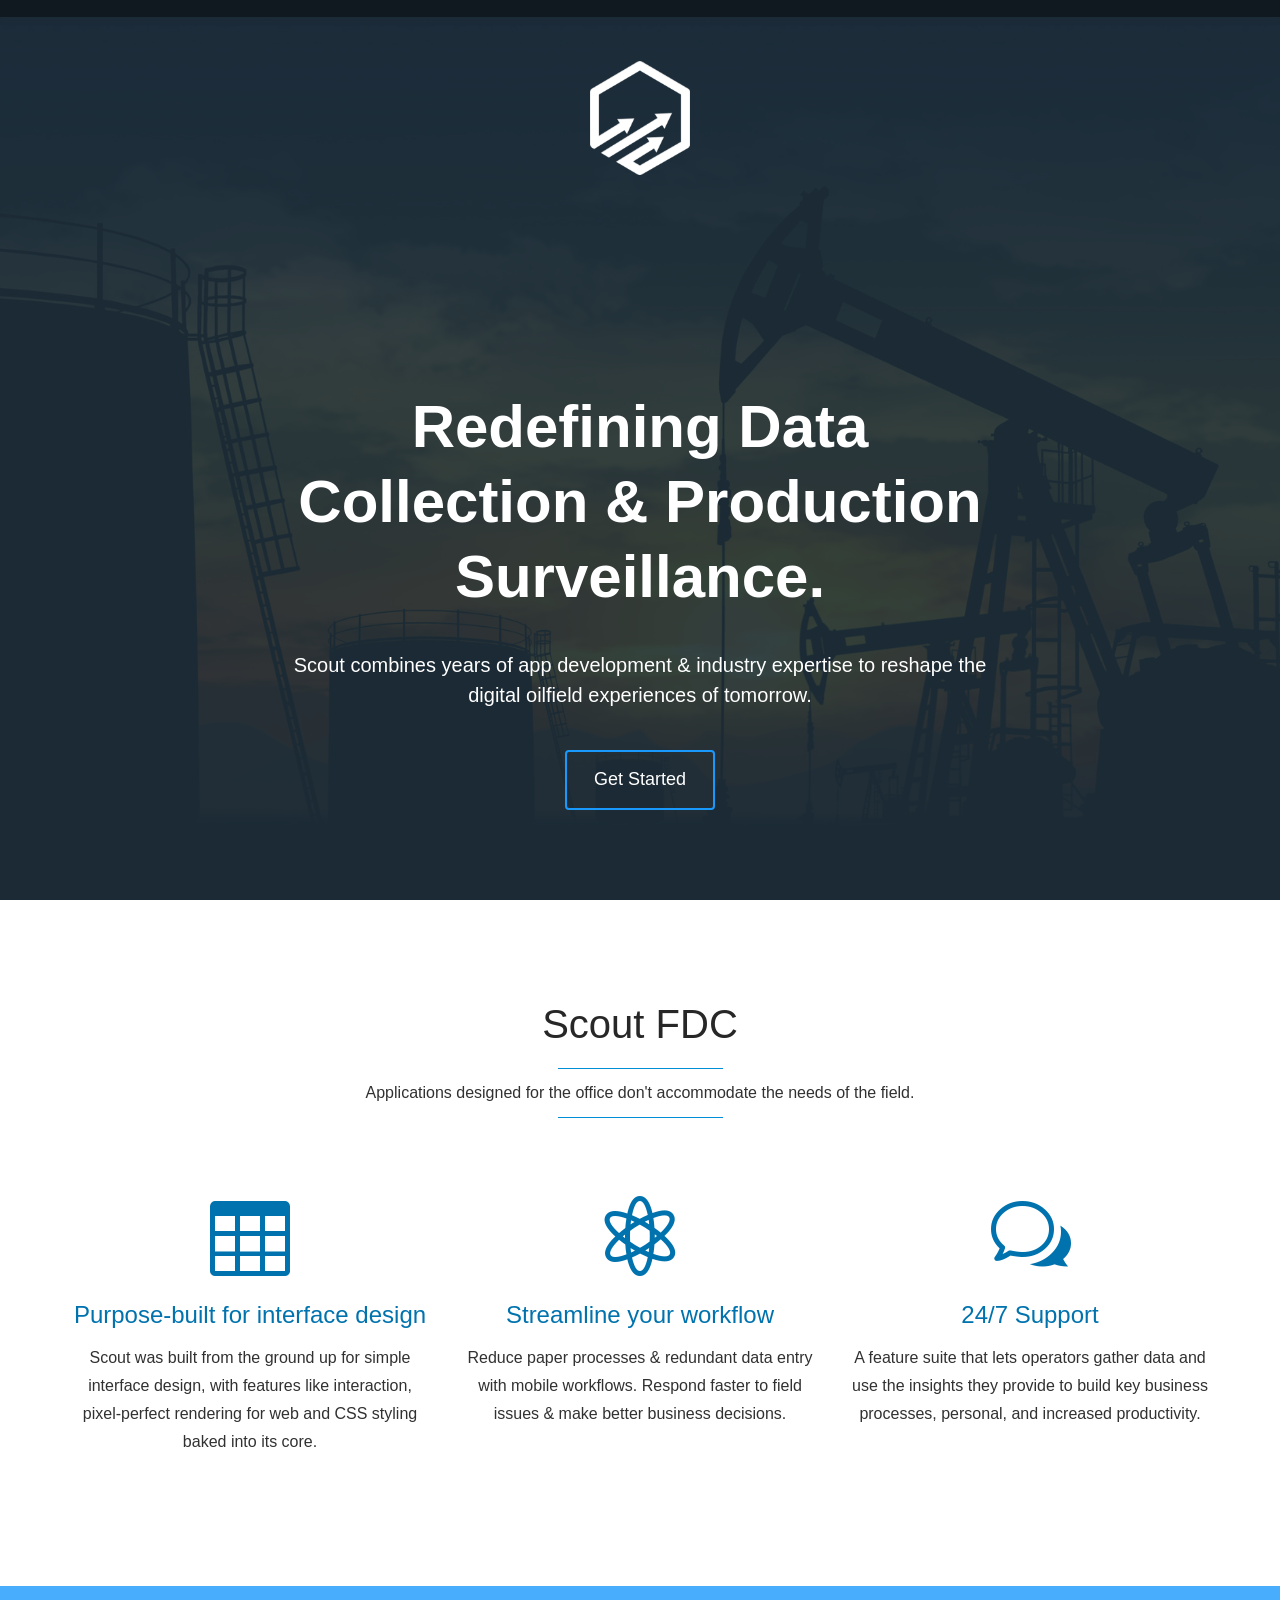
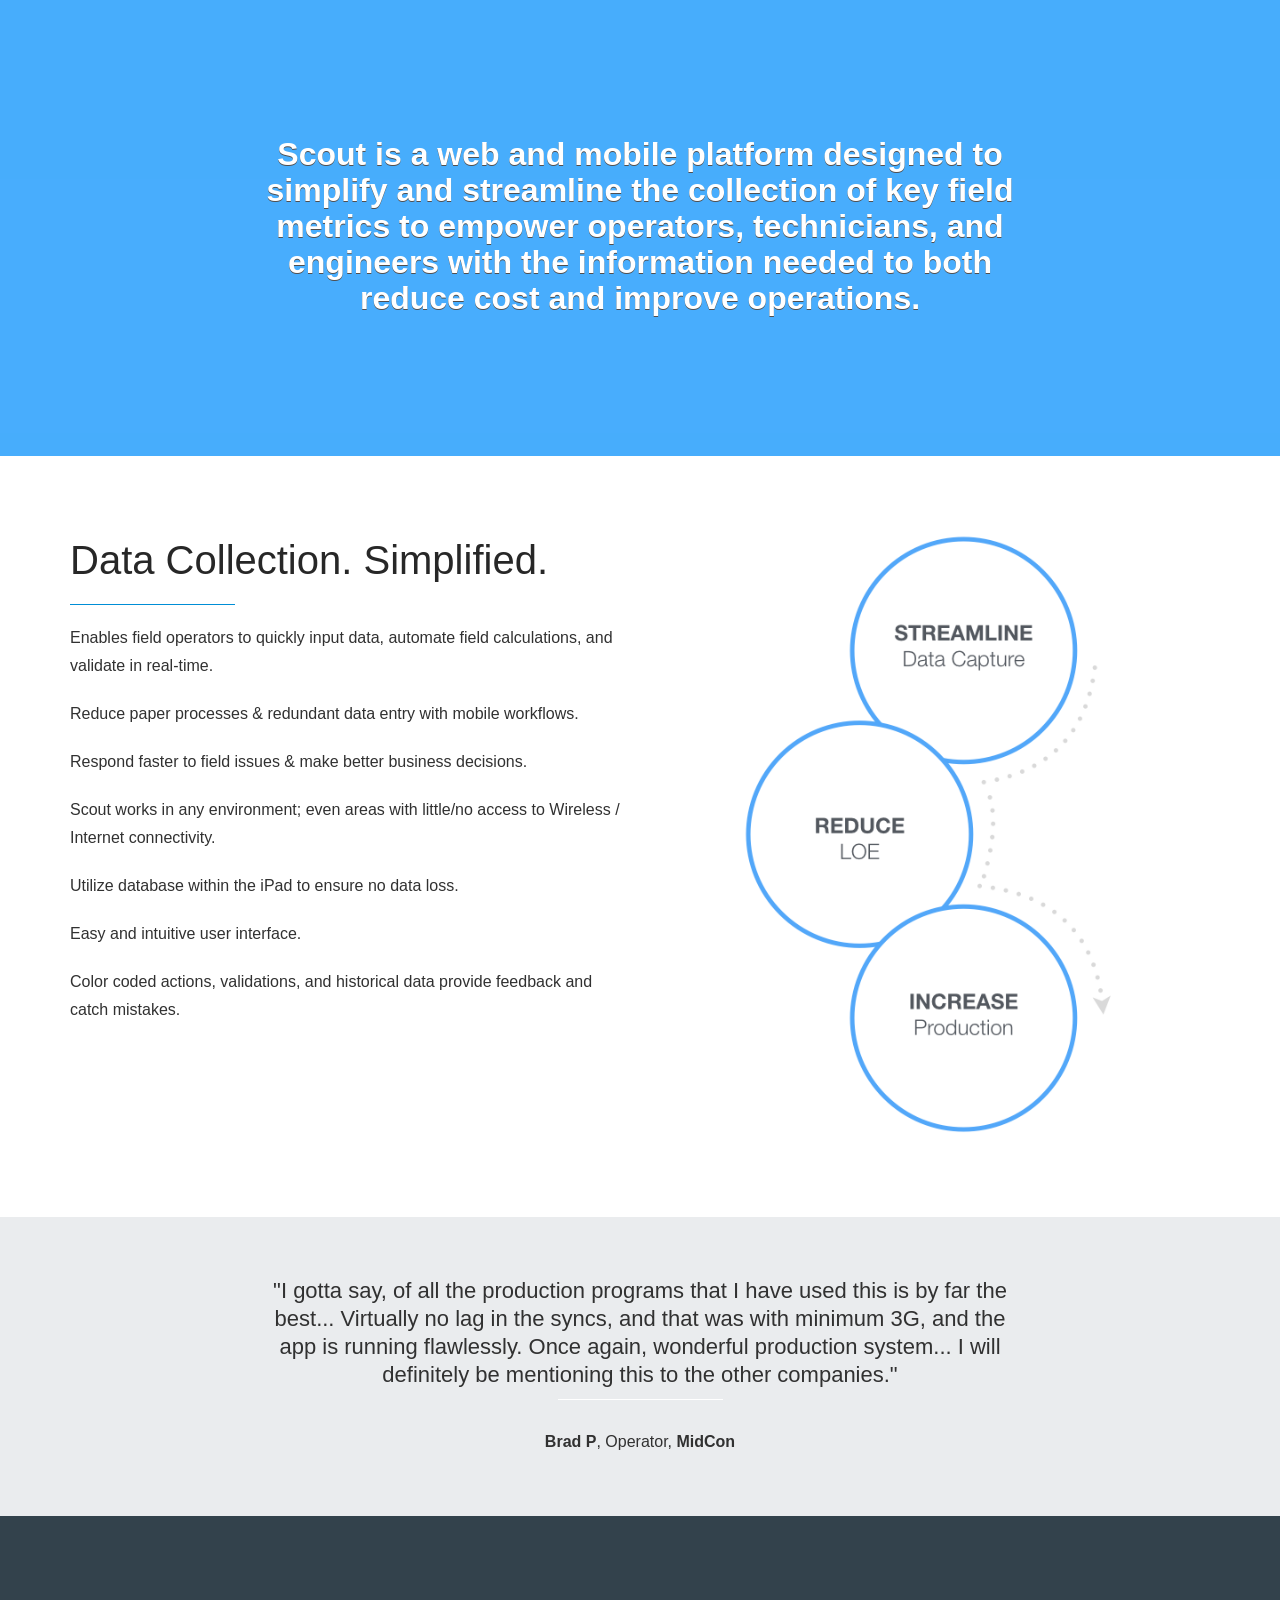
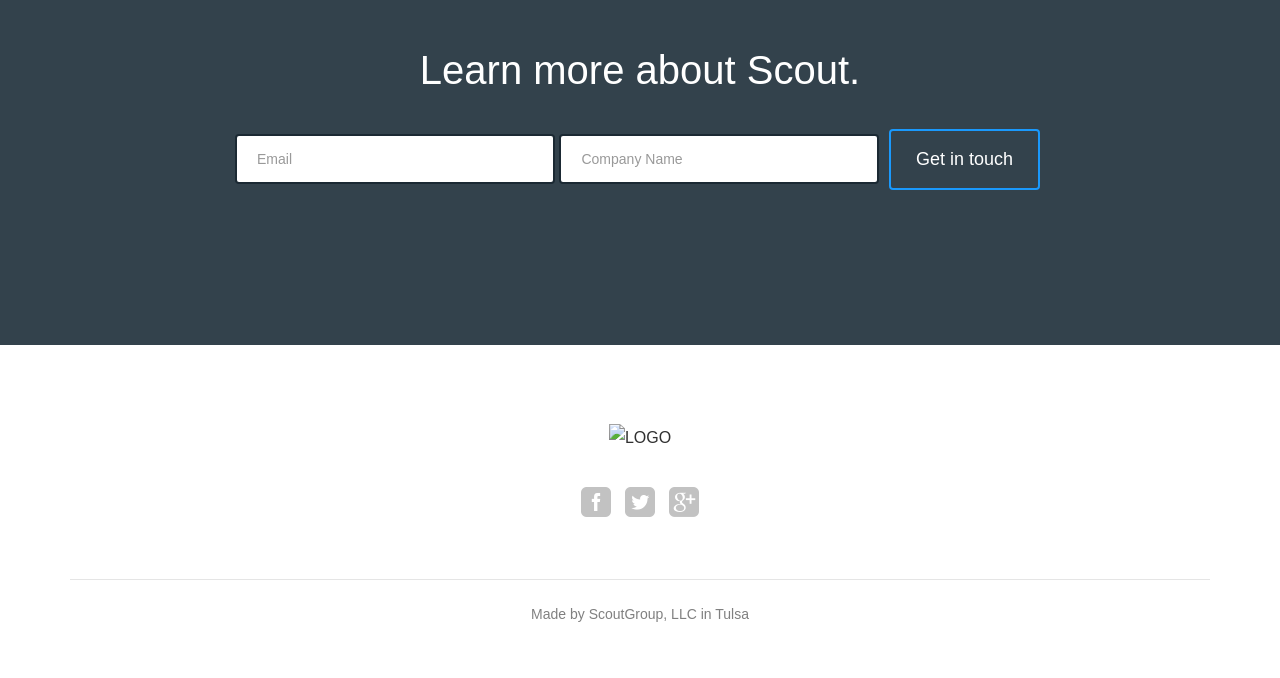
==== commit 59d2d4e6: "added company name box" ====
--- a/index.html
+++ b/index.html
@@ -386,7 +386,7 @@
 
 	<div class="container">
 		<div class="row">
-			<div class="col-md-8 col-md-offset-2">
+			<div class="col-md-12">
 				
 				
 				
@@ -406,10 +406,10 @@
 						<h4 class="subscription-error"></h4>
 						
 						<!-- EMAIL INPUT BOX -->
-						<input type="email" name="email" id="subscriber-email" placeholder="Your Email" class="form-control input-box">
-						
+						<input type="email" name="email" id="subscriber-email" placeholder="Email" class="form-control input-box">
+						<input type="company_name" name="company" id="company-name" placeholder="Company Name" class="form-control input-box">
 						<!-- SUBSCRIBE BUTTON -->
-						<button type="submit" id="subscribe-button" class="btn btn-default standard-button">Submit</button>
+						<button type="submit" id="subscribe-button" class="btn btn-default standard-button">Get in touch</button>
 						
 					</form>
 					<!-- /END MAILCHIMP FORM STARTS -->
--- a/css/styles.css
+++ b/css/styles.css
@@ -744,13 +744,14 @@
 }
 
 .download .subscription-form .input-box {
-    height: 57px;
+    height: 50px;
+    font-weight: 400;
     padding-left: 20px;
     width: 320px;
     -webkit-box-shadow: none;
             box-shadow: none;
     background: #FFF;
-    border: 2px solid #FFF;
+    border: 2px solid #1b2933;
 }
 
 .download .subscription-form .input-box:focus, 
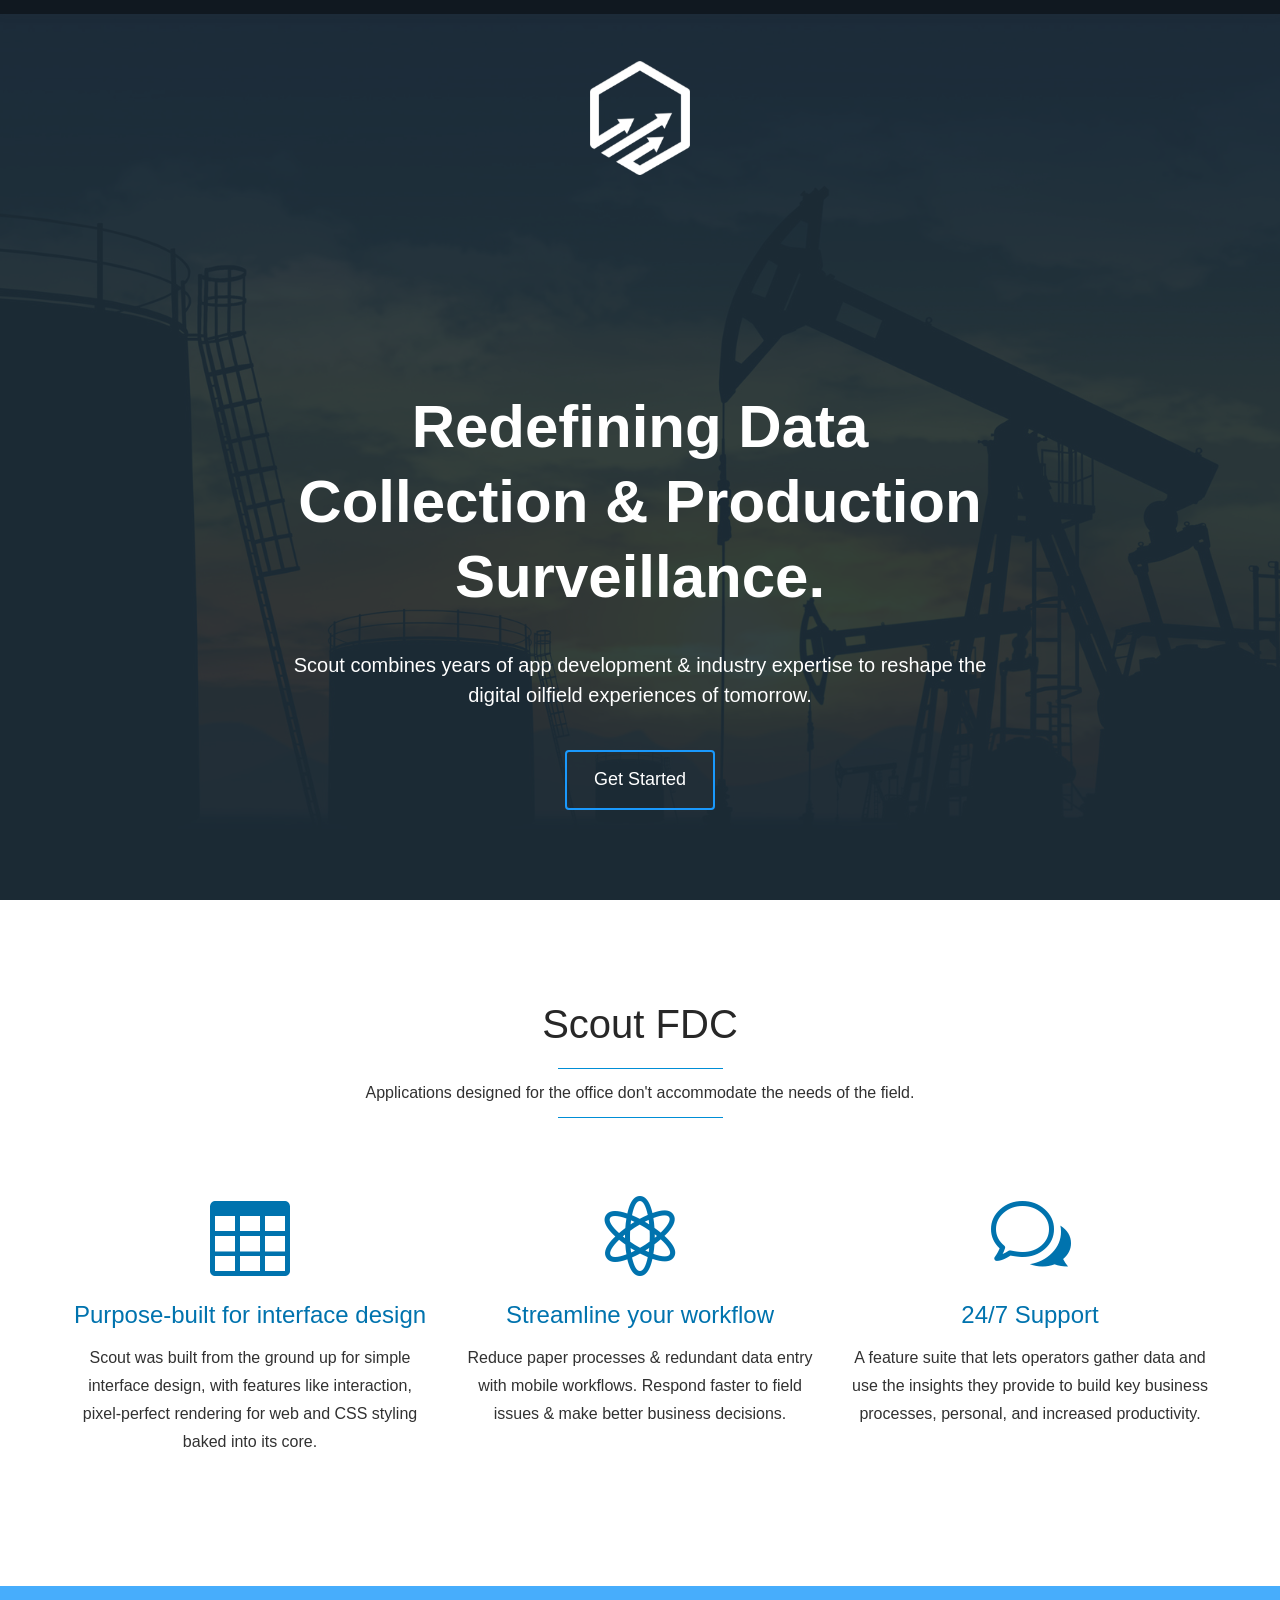
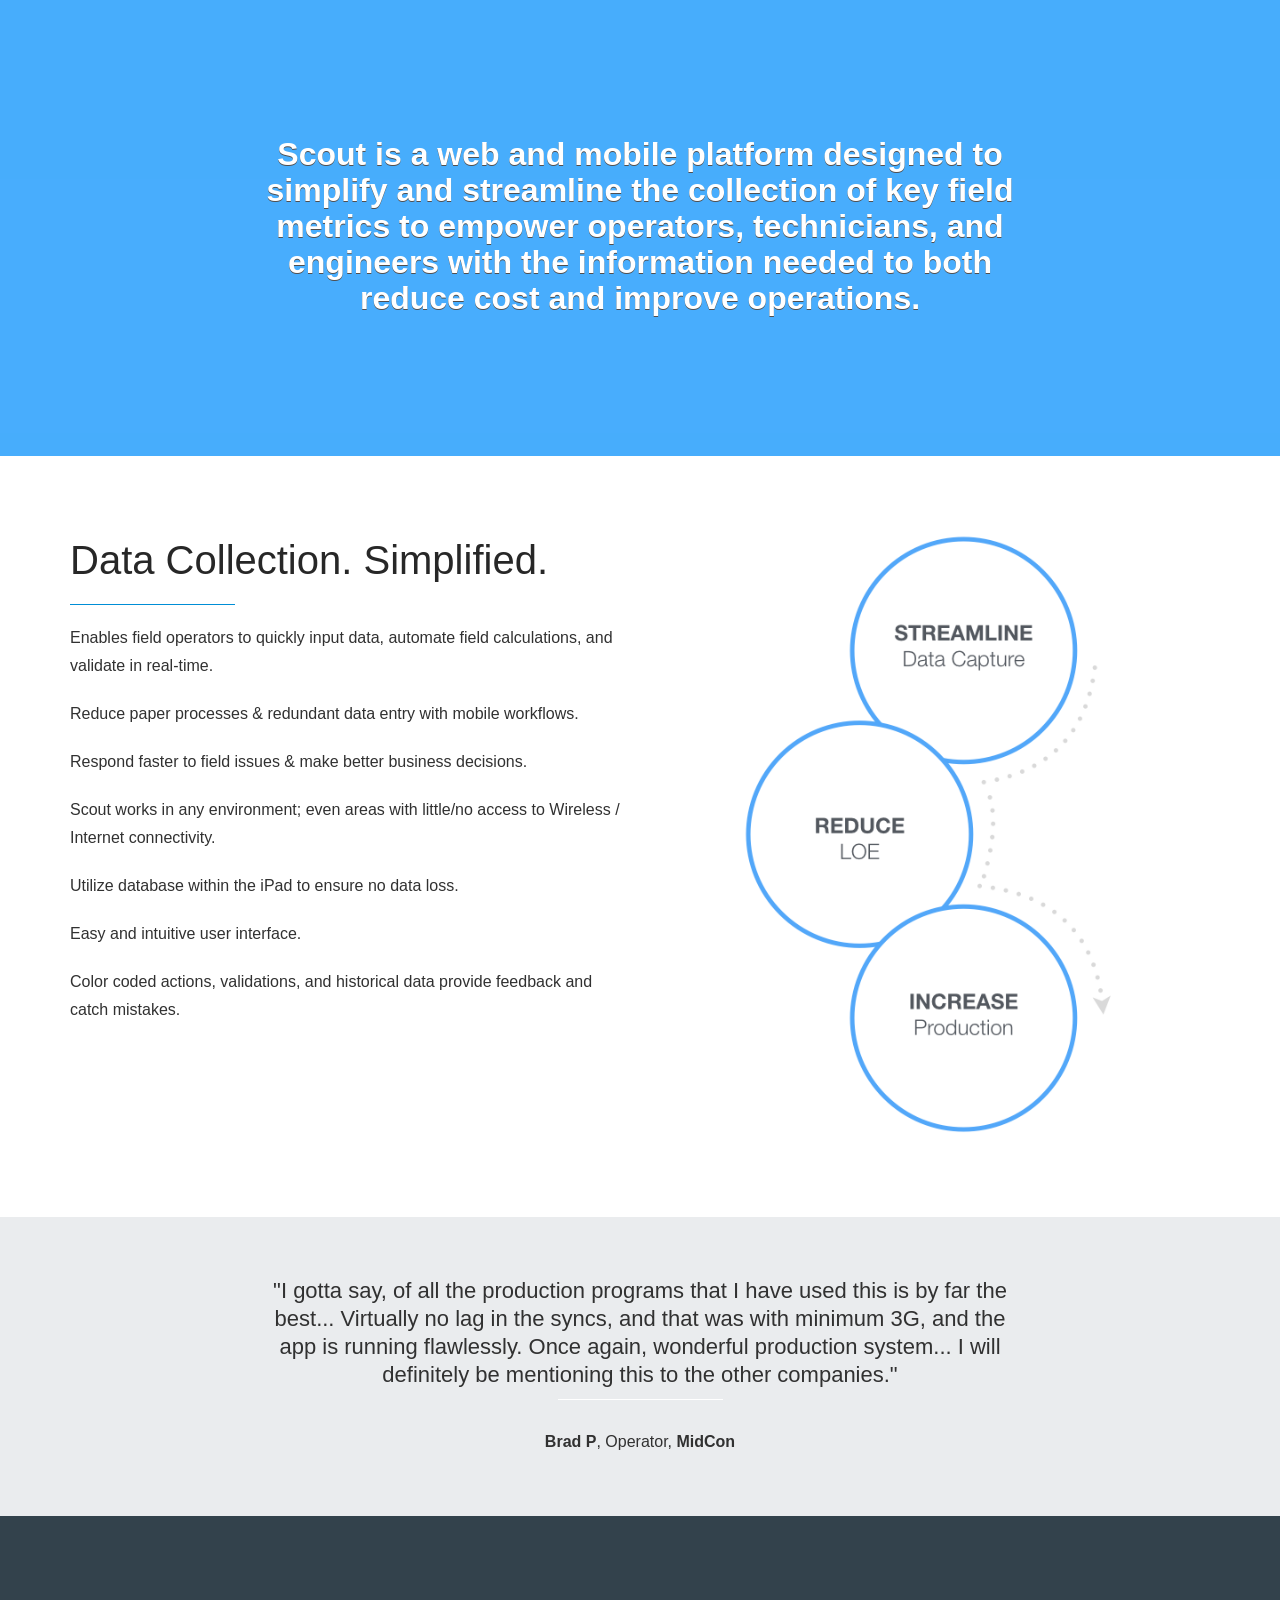
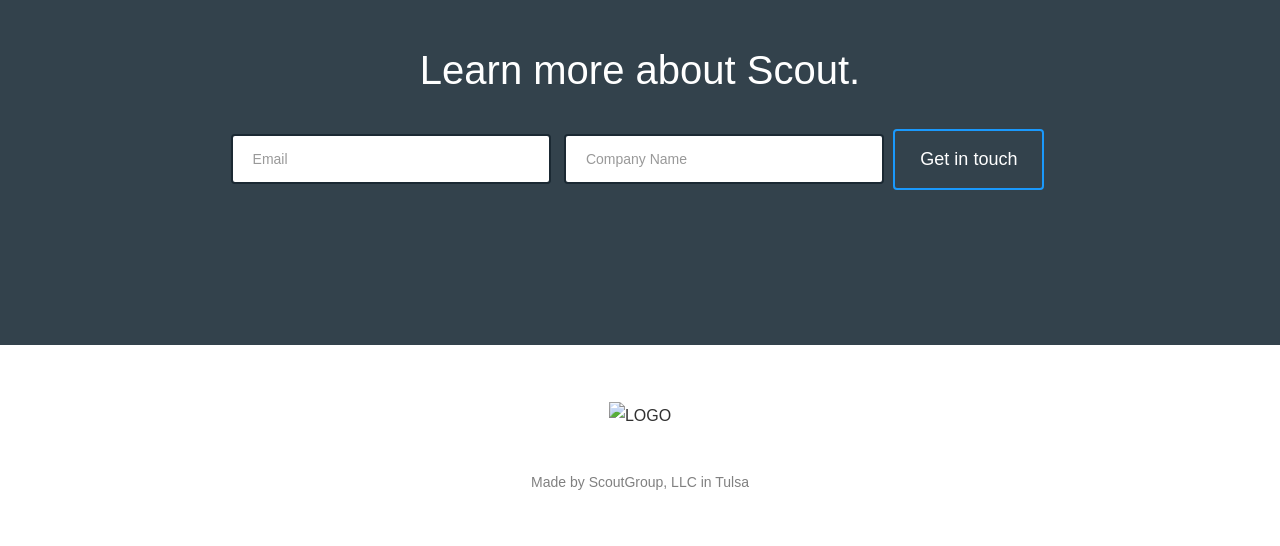
==== commit 8711217c: "added mail chimp" ====
--- a/index.html
+++ b/index.html
@@ -406,7 +406,7 @@
 						<h4 class="subscription-error"></h4>
 						
 						<!-- EMAIL INPUT BOX -->
-						<input type="email" name="email" id="subscriber-email" placeholder="Email" class="form-control input-box">
+						<input type="email" name="email" id="subscriber-email" placeholder="Email" class="form-control input-box">&nbsp;&nbsp;
 						<input type="company_name" name="company" id="company-name" placeholder="Company Name" class="form-control input-box">
 						<!-- SUBSCRIBE BUTTON -->
 						<button type="submit" id="subscribe-button" class="btn btn-default standard-button">Get in touch</button>
@@ -459,26 +459,20 @@
 <footer>
 
 <div class="container">
-	
-	<div class="contact-box" data-wow-offset="10" data-wow-duration="1.5s">
-		
-		
-		
-	</div>
-	<!-- /END CONTACT BOX -->
+	<br><br>
 	
 	<!-- LOGO -->
 	<img src="http://wti.s3.amazonaws.com/scout-logo.png" alt="LOGO" class="responsive-img">
 	
 	<!-- SOCIAL ICONS -->
-	<ul class="social-icons">
+<!--	<ul class="social-icons">
 		<li><a href=""><i class="social_facebook_square"></i></a></li>
 		<li><a href=""><i class="social_twitter_square"></i></a></li>
 		<li><a href=""><i class="social_googleplus_square"></i></a></li>
-	</ul>
+	</ul>-->
 	
 	<!-- COPYRIGHT TEXT -->
-	<p class="copyright">
+	<p class="copyright"><br>
 		Made by ScoutGroup, LLC in Tulsa
 	</p>
 
